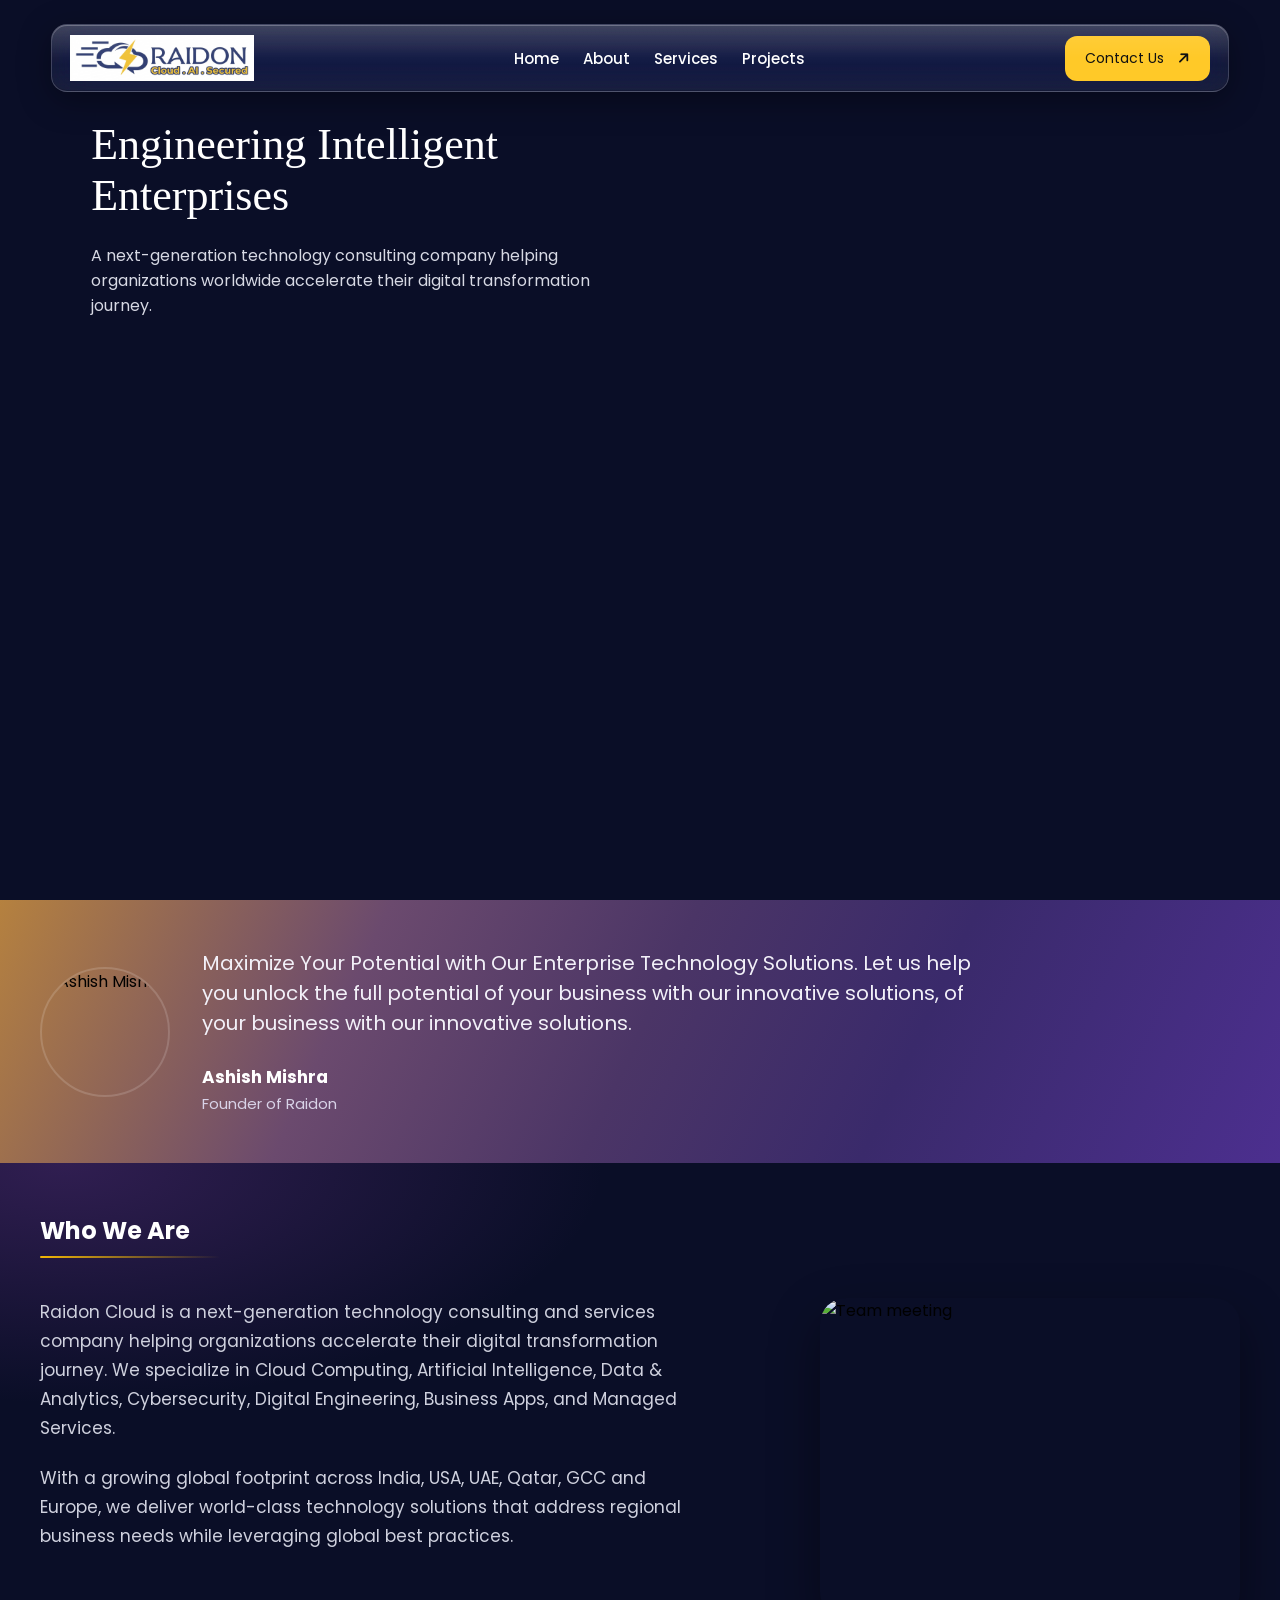
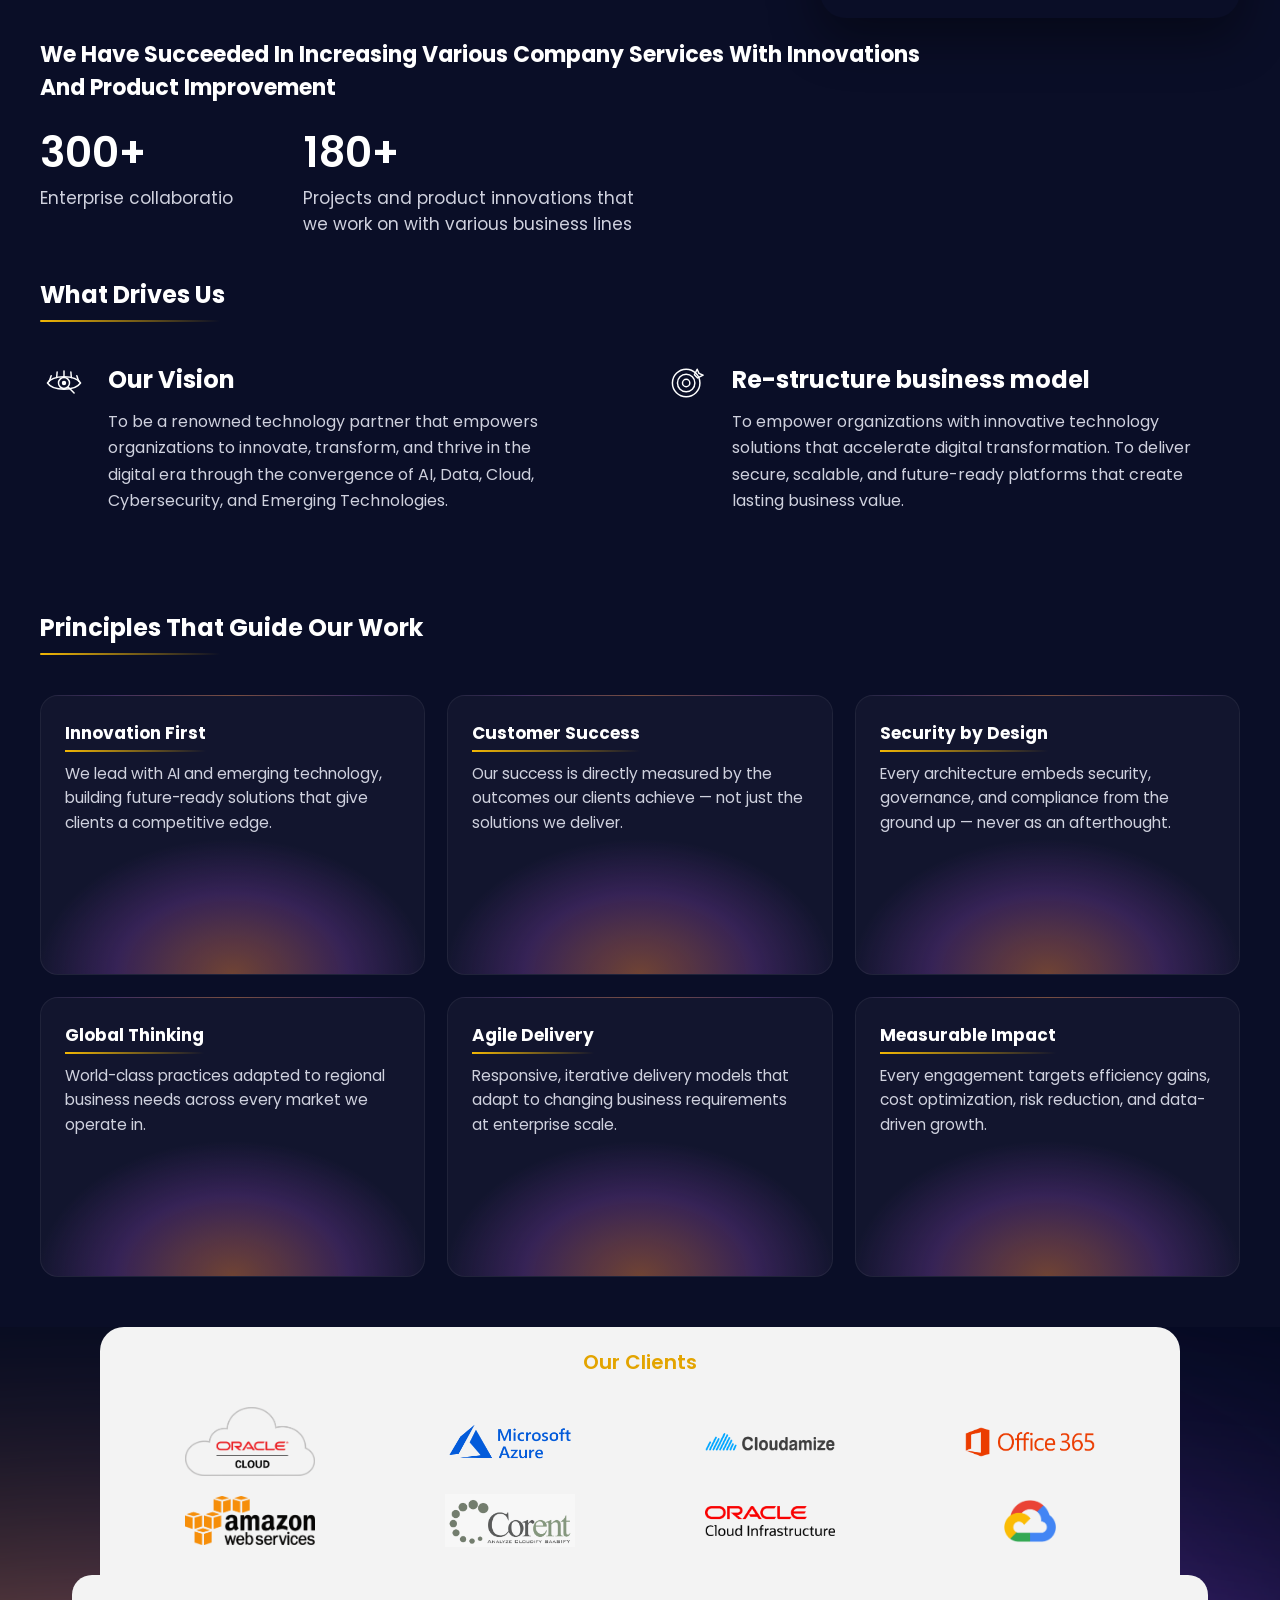
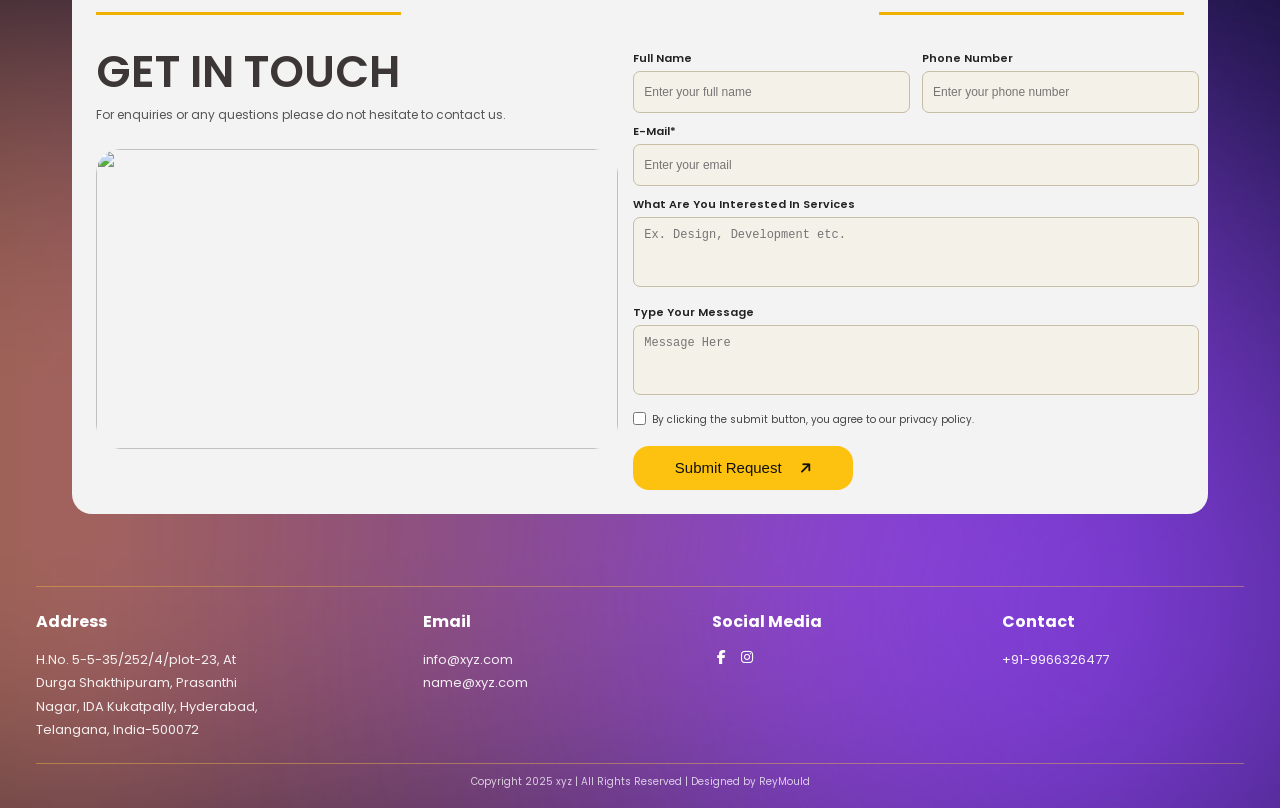
==== aboutus.html @ 187ebb03 "Email integration Updated" ====
<!DOCTYPE html>
<html lang="en">

<head>
    <meta charset="UTF-8">
    <meta name="viewport" content="width=device-width, initial-scale=1.0">
    <title> Raidon Cloud | Honme </title>
    <link rel="stylesheet" href="./assets/css/global.css" />
    <link rel="stylesheet" href="./assets/css/home.css" />
    <link rel="stylesheet" href="./assets/css/aboutus.css" />
    <!-- Responsive overrides (loaded after base styles; desktop view unchanged) -->
    <link rel="stylesheet" href="./assets/css/responsive/full-hd.css" />
    <link rel="stylesheet" href="./assets/css/responsive/hd.css" />
    <link rel="stylesheet" href="./assets/css/responsive/mac.css" />
    <link rel="stylesheet" href="./assets/css/responsive/mobile.css" />
    <link rel="stylesheet" href="https://cdnjs.cloudflare.com/ajax/libs/font-awesome/6.7.2/css/all.min.css" />
    <link rel="stylesheet" href="https://cdnjs.cloudflare.com/ajax/libs/slick-carousel/1.8.1/slick.min.css">

    <link rel="stylesheet" href="https://cdnjs.cloudflare.com/ajax/libs/slick-carousel/1.8.1/slick-theme.min.css">
    <link rel="preconnect" href="https://fonts.googleapis.com">
    <link rel="preconnect" href="https://fonts.gstatic.com" crossorigin>
    <link href="https://fonts.googleapis.com/css2?family=ABeeZee:ital@0;1&family=Anton&display=swap" rel="stylesheet">
    <link rel="preconnect" href="https://fonts.googleapis.com">
    <link rel="preconnect" href="https://fonts.gstatic.com" crossorigin>
    <link
        href="https://fonts.googleapis.com/css2?family=ABeeZee:ital@0;1&family=Anton&family=Poppins:ital,wght@0,100;0,200;0,300;0,400;0,500;0,600;0,700;0,800;0,900;1,100;1,200;1,300;1,400;1,500;1,600;1,700;1,800;1,900&display=swap"
        rel="stylesheet">
</head>

<body class="about-page">
    <div>
        <header class="main-header">
            <div class="header-container">
                <a href="." class="logo">
                    <img src="./assets/images/website-logo.png" alt="Ecoraidon">
                </a>
                <nav class="desktop-nav">
                    <ul>
                        <li><a href=".">Home</a></li>
                        <li><a href="./aboutus.html">About</a></li>
                        <li><a href="./services.html">Services</a></li>
                        <li><a href="./projects.html">Projects</a></li>
                    </ul>
                </nav>
                <a href="#" class="contact-btn">
                    Contact Us
                    <i class="fa-solid fa-arrow-right"></i>
                </a>

                <!-- Mobile Toggle Button -->
                <button class="mobile-toggle" id="mobileToggle" aria-label="Toggle mobile menu">
                    <span class="hamburger-icon">
                        <span class="line"></span>
                        <span class="line"></span>
                        <span class="line"></span>
                    </span>
                </button>
            </div>

            <!-- Mobile Menu -->
            <nav class="mobile-menu" id="mobileMenu">
                <ul class="mobile-menu-list">
                    <li><a href="." class="mobile-menu-link">Home</a></li>
                    <li><a href="./aboutus.html" class="mobile-menu-link">About</a></li>
                    <li><a href="./services.html" class="mobile-menu-link">Services</a></li>
                    <li><a href="./projects.html" class="mobile-menu-link">Projects</a></li>
                    <li><a href="#" class="mobile-contact-btn">Contact Us</a></li>
                </ul>
            </nav>
        </header>
        <!-- Banner section -->
        <section class="hero-wrapper">
            <div class="hero-bg"></div>
            <div class="hero-overlay"></div>
            <div class="hero-banner-content">
                <h1>Engineering Intelligent Enterprises</h1>
                <p>A next-generation technology consulting company helping organizations worldwide accelerate their
                    digital transformation journey.</p>
            </div>
        </section>
        <!-- About Us -->
        <section class="testimonial-section">
            <div class="avatar">
                <img src="https://images.unsplash.com/photo-1633332755192-727a05c4013d?auto=format&fit=crop&w=300&q=80"
                    alt="Ashish Mishra">
            </div>

            <div class="testimonial-content">
                <p class="testimonial-quote">
                    Maximize Your Potential with Our Enterprise Technology Solutions. Let us help you unlock the full
                    potential of your business with our innovative solutions, of your business with our innovative
                    solutions.
                </p>

                <div class="testimonial-footer">
                    <div class="author-info">
                        <div class="name">Ashish Mishra</div>
                        <div class="role">Founder of Raidon</div>
                    </div>

                    <!-- <div class="nav-buttons">
                        <button class="nav-btn prev" aria-label="Previous testimonial">
                            <svg viewBox="0 0 24 24" fill="none" stroke-width="2.2" stroke-linecap="round"
                                stroke-linejoin="round">
                                <line x1="17" y1="17" x2="7" y2="7"></line>
                                <polyline points="7 17 7 7 17 7"></polyline>
                            </svg>
                        </button>
                        <button class="nav-btn next" aria-label="Next testimonial">
                            <svg viewBox="0 0 24 24" fill="none" stroke-width="2.2" stroke-linecap="round"
                                stroke-linejoin="round">
                                <line x1="7" y1="17" x2="17" y2="7"></line>
                                <polyline points="7 7 17 7 17 17"></polyline>
                            </svg>
                        </button>
                    </div> -->
                </div>
            </div>
        </section>
        <!-- Who we are  -->
        <section class="who-we-are">
            <div class="section-label">
                <span>Who We Are</span>
                <div class="underline"></div>
            </div>

            <div class="who-top">
                <div class="who-text">
                    <p>Raidon Cloud is a next-generation technology consulting and services company helping
                        organizations accelerate their digital transformation journey. We specialize in Cloud Computing,
                        Artificial Intelligence, Data &amp; Analytics, Cybersecurity, Digital Engineering, Business
                        Apps, and Managed Services.</p>
                    <p>With a growing global footprint across India, USA, UAE, Qatar, GCC and Europe, we deliver
                        world-class technology solutions that address regional business needs while leveraging global
                        best practices.</p>
                </div>

                <div class="who-image">
                    <img src="https://images.unsplash.com/photo-1600880292203-757bb62b4baf?auto=format&fit=crop&w=900&q=80"
                        alt="Team meeting">
                </div>
            </div>

            <h2 class="who-heading">We Have Succeeded In Increasing Various Company Services With Innovations And
                Product Improvement</h2>

            <div class="stats-row">
                <div class="stat-item">
                    <div class="stat-number">300+</div>
                    <div class="stat-desc">Enterprise collaboratio</div>
                </div>
                <div class="stat-item">
                    <div class="stat-number">180+</div>
                    <div class="stat-desc">Projects and product innovations that we work on with various business lines
                    </div>
                </div>
            </div>
        </section>
        <!-- OUR VISION AND MISSION -->
        <section class="drives-us">
            <div class="section-label">
                <span>What Drives Us</span>
                <div class="underline"></div>
            </div>

            <div class="drives-grid">
                <div class="drive-item">
                    <div class="drive-icon">
                        <svg viewBox="0 0 48 48">
                            <path d="M8 22 L10 16" stroke-linecap="round" />
                            <path d="M16 18 L16.5 12" stroke-linecap="round" />
                            <path d="M24 17 L24 11" stroke-linecap="round" />
                            <path d="M32 18 L31.5 12" stroke-linecap="round" />
                            <path d="M40 22 L38 16" stroke-linecap="round" />
                            <path d="M6 24 C 12 15, 36 15, 42 24 C 36 33, 12 33, 6 24 Z" />
                            <circle cx="24" cy="24" r="6" />
                            <circle cx="24" cy="24" r="1.6" fill="#ffffff" />
                            <line x1="29" y1="29" x2="35" y2="35" stroke-linecap="round" />
                        </svg>
                    </div>
                    <div class="drive-content">
                        <h3>Our Vision</h3>
                        <p>To be a renowned technology partner that empowers organizations to innovate, transform, and
                            thrive in the digital era through the convergence of AI, Data, Cloud, Cybersecurity, and
                            Emerging Technologies.</p>
                    </div>
                </div>

                <div class="drive-item">
                    <div class="drive-icon">
                        <svg viewBox="0 0 48 48">
                            <circle cx="22" cy="24" r="15" />
                            <circle cx="22" cy="24" r="9.5" />
                            <circle cx="22" cy="24" r="4" />
                            <path d="M31 15 L34 9 L36 13.5 L40.5 15.5 L34.5 18.5 Z" stroke-linejoin="round" />
                        </svg>
                    </div>
                    <div class="drive-content">
                        <h3>Re-structure business model</h3>
                        <p>To empower organizations with innovative technology solutions that accelerate digital
                            transformation. To deliver secure, scalable, and future-ready platforms that create lasting
                            business value.</p>
                    </div>
                </div>
            </div>
        </section>
        <!-- OUR PRINCIPLES -->
        <section class="principles-section">
            <div class="section-label">
                <span>Principles That Guide Our Work</span>
                <div class="underline"></div>
            </div>

            <div class="principles-grid">
                <div class="principle-card">
                    <h3>Innovation First</h3>
                    <p>We lead with AI and emerging technology, building future-ready solutions that give clients a
                        competitive edge.</p>
                </div>

                <div class="principle-card">
                    <h3>Customer Success</h3>
                    <p>Our success is directly measured by the outcomes our clients achieve — not just the solutions we
                        deliver.</p>
                </div>

                <div class="principle-card">
                    <h3>Security by Design</h3>
                    <p>Every architecture embeds security, governance, and compliance from the ground up — never as an
                        afterthought.</p>
                </div>

                <div class="principle-card">
                    <h3>Global Thinking</h3>
                    <p>World-class practices adapted to regional business needs across every market we operate in.</p>
                </div>

                <div class="principle-card">
                    <h3>Agile Delivery</h3>
                    <p>Responsive, iterative delivery models that adapt to changing business requirements at enterprise
                        scale.</p>
                </div>

                <div class="principle-card">
                    <h3>Measurable Impact</h3>
                    <p>Every engagement targets efficiency gains, cost optimization, risk reduction, and data-driven
                        growth.</p>
                </div>
            </div>
        </section>

        <section class="testimonial-contact-wrapper">
            <section class="contact-footer-section">
                <!-- CLIENTs -->
                <div class="clients-box">
                    <h4 class="clients-title">Our Clients</h4>
                    <div class="clients-grid">
                        <img src="assets/images/client-logo1.png" alt="">
                        <img src="assets/images/client-logo2.png" alt="">
                        <img src="assets/images/client-logo3.png" alt="">
                        <img src="assets/images/client-logo4.png" alt="">
                        <img src="assets/images/client-logo5.png" alt="">
                        <img src="assets/images/client-logo6.png" alt="">
                        <img src="assets/images/client-logo7.png" alt="">
                        <img src="assets/images/client-logo8.png" alt="">
                    </div>
                </div>
                <!-- CONTACT -->
                <div class="contact-box">

                    <div class="contact-top-line"></div>

                    <div class="contact-grid">

                        <div class="contact-left">

                            <h2>GET IN TOUCH</h2>

                            <p>
                                For enquiries or any questions please do not hesitate to contact us.
                            </p>

                            <div class="contact-image-slider">

                                <div>
                                    <img src="assets/images/vercal-slider-img.jpg" alt="">
                                </div>

                                <div>
                                    <img src="assets/images/Services-img.jpg" alt="">
                                </div>

                                <div>
                                    <img src="assets/images/vercal-slider-img.jpg" alt="">
                                </div>

                                <div>
                                    <img src="assets/images/Services-img.jpg" alt="">
                                </div>

                            </div>

                        </div>

                        <div class="contact-right">
                            <form action="./contact.php" method="POST">

                                <div class="form-row">
                                    <div class="form-group">
                                        <label>Full Name</label>
                                        <input type="text" name="name" placeholder="Enter your full name" required>
                                    </div>

                                    <div class="form-group">
                                        <label>Phone Number</label>
                                        <input type="tel" name="number" placeholder="Enter your phone number" required>
                                    </div>
                                </div>

                                <div class="form-group">
                                    <label>E-Mail*</label>
                                    <input type="email" name="email" placeholder="Enter your email" required>
                                </div>

                                <div class="form-group">
                                    <label>What Are You Interested In Services</label>
                                    <textarea name="service" placeholder="Ex. Design, Development etc." rows="4"
                                        required></textarea>
                                </div>

                                <div class="form-group">
                                    <label>Type Your Message</label>
                                    <textarea name="message" placeholder="Message Here" rows="5" required></textarea>
                                </div>

                                <div class="checkbox-area">
                                    <input type="checkbox" name="privacy" required>

                                    <span>
                                        By clicking the submit button, you agree to our privacy policy.
                                    </span>
                                </div>

                                <button type="submit" class="submit-btn">
                                    Submit Request
                                    <i class="fa-solid fa-arrow-right"></i>
                                </button>

                            </form>

                        </div>

                    </div>

                </div>
            </section>
            <footer class="footer-section">

                <div class="footer-top-line"></div>

                <div class="footer-content">

                    <div class="footer-column address">
                        <h4>Address</h4>

                        <p>
                            H.No. 5-5-35/252/4/plot-23, At<br>
                            Durga Shakthipuram, Prasanthi<br>
                            Nagar, IDA Kukatpally, Hyderabad,<br>
                            Telangana, India-500072
                        </p>
                    </div>

                    <div class="footer-column">
                        <h4>Email</h4>

                        <a href="#">info@xyz.com</a>
                        <a href="#">name@xyz.com</a>
                    </div>

                    <div class="footer-column">
                        <h4>Social Media</h4>

                        <div class="social-icons">
                            <a href="#">
                                <i class="fa-brands fa-facebook-f"></i>
                            </a>

                            <a href="#">
                                <i class="fa-brands fa-instagram"></i>
                            </a>
                        </div>
                    </div>

                    <div class="footer-column">
                        <h4>Contact</h4>

                        <a href="tel:+919966326477">
                            +91-9966326477
                        </a>
                    </div>

                </div>

                <div class="footer-bottom-line"></div>

                <div class="copyright">
                    Copyright 2025 xyz | All Rights Reserved | Designed by ReyMould
                </div>

            </footer>

        </section>
        <!-- pop-up card  -->
        <div id="popup-overlay"></div>
        <div id="popup-message">
            <h2 id="popup-heading"></h2>
            <p id="popup-para"></p>
            <button id="close-btn">Close</button>
        </div>
    </div>
    <script src="https://cdnjs.cloudflare.com/ajax/libs/gsap/3.12.5/gsap.min.js"></script>

    <script src="https://cdnjs.cloudflare.com/ajax/libs/gsap/3.12.5/ScrollTrigger.min.js"></script>
    <script src="https://cdn.jsdelivr.net/npm/gsap@3/dist/gsap.min.js"></script>
    <script src="https://cdn.jsdelivr.net/npm/gsap@3/dist/ScrollTrigger.min.js"></script>
    <script src="https://code.jquery.com/jquery-3.7.1.min.js"></script>

    <script src="https://cdnjs.cloudflare.com/ajax/libs/slick-carousel/1.8.1/slick.min.js"></script>
    <script src="./assets/js/global.js"></script>
    <script src="./assets/css/js/home.js"></script>
</body>

</html>
---- assets/css/global.css ----
@import url(https://db.onlinewebfonts.com/c/47160cf237bc2d37f505f1007af0966f?family=RIGHT);


* {
    margin: 0;
    padding: 0;
    box-sizing: border-box;
}

html {
    scroll-behavior: smooth;
}

body {
    font-family: "Poppins", sans-serif;
    overflow-x: hidden;
    background: #071521;
}

img {
    max-width: 100%;
    display: block;
}

a {
    text-decoration: none;
}

.container {
    max-width: 1280px;
    margin: auto;
    padding: 0 20px;
}

.main-header {
    position: absolute;
    top: 40px;
    left: 0;
    width: 100%;
    z-index: 1000;
}

.header-container {
    width: 85%;
    margin: auto;
    padding: 12px 24px;

    display: flex;
    align-items: center;
    justify-content: space-between;

    border-radius: 20px;

    /* layered glass background instead of flat white tint */
    background:
        linear-gradient(180deg, rgba(255, 255, 255, 0.14) 0%, rgba(255, 255, 255, 0.05) 60%, rgba(255, 255, 255, 0.07) 100%);

    backdrop-filter: blur(20px) saturate(180%);
    -webkit-backdrop-filter: blur(20px) saturate(180%);

    border: 1px solid rgba(255, 255, 255, 0.18);

    /* depth: outer shadow lifts it off the page, inset lines fake glass thickness */
    box-shadow:
        0 8px 32px rgba(0, 0, 0, 0.35),
        0 1px 0 rgba(255, 255, 255, 0.25) inset,
        0 -1px 0 rgba(0, 0, 0, 0.15) inset;

    overflow: hidden;
}

/* top sheen — light catching the upper half of the glass */
.header-container::before {
    content: "";
    position: absolute;
    top: 0;
    left: 0;
    right: 0;
    height: 50%;
    background: linear-gradient(180deg, rgba(255, 255, 255, 0.10), rgba(255, 255, 255, 0) 100%);
    pointer-events: none;
}

/* diagonal specular highlight, subtle */
.header-container::after {
    content: "";
    position: absolute;
    top: -50%;
    left: -20%;
    width: 60%;
    height: 200%;
    background: linear-gradient(115deg, rgba(255, 255, 255, 0.07) 0%, rgba(255, 255, 255, 0) 35%);
    transform: rotate(8deg);
    pointer-events: none;
}


.logo img {
    height: 58px;
    object-fit: contain;
}

.desktop-nav ul {
    display: flex;
    align-items: center;
    gap: 45px;
    list-style: none;
    margin: 0;
    padding: 0;
}

.desktop-nav a {
    color: #fff;
    text-decoration: none;
    font-size: 18px;
    font-weight: 500;
    transition: .3s;
    position: relative;
}

.desktop-nav a.active {
    color: #ffc928;
}

.desktop-nav a.active::after {
    content: "";
    position: absolute;
    left: 0;
    bottom: -14px;
    width: 100%;
    height: 2px;
    background: #ffc928;
}

.contact-btn {
    background: #ffc928;
    color: #111;
    text-decoration: none;

    padding: 16px 28px;
    border-radius: 14px;

    display: flex;
    align-items: center;
    gap: 10px;

    font-weight: 400;
    transition: .3s;
}

.contact-btn i {
    font-size: 14px;
    margin-left: 4px;
    transform: rotate(-45deg);
}

.contact-btn:hover {
    transform: translateY(-2px);
}



/* Popup Styles */
#popup-message {
    display: none;
    position: fixed;
    top: 50%;
    left: 50%;
    transform: translate(-50%, -50%);
    z-index: 1000;
    width: 90%;
    max-width: 400px;
    background-color: #fff;
    box-shadow: 0px 4px 8px rgba(0, 0, 0, 0.2);
    border-radius: 10px;
    text-align: center;
    padding: 20px;
    font-family: Arial, sans-serif;
}

#popup-overlay {
    display: none;
    position: fixed;
    top: 0;
    left: 0;
    width: 100%;
    height: 100%;
    background: rgba(0, 0, 0, 0.4);
    z-index: 999;
}

#popup-heading {
    font-size: 24px;
    font-weight: bold;
    color: #333;
    margin-bottom: 10px;
}

#popup-para {
    font-size: 16px;
    color: #555;
    margin-bottom: 20px;
}

#close-btn {
    display: inline-block;
    padding: 10px 20px;
    font-size: 16px;
    font-weight: bold;
    color: #fff;
    background-color: #000;
    border: none;
    border-radius: 5px;
    cursor: pointer;
    transition: background-color 0.3s;
}

#close-btn:hover {
    background-color: #d55d07;
}

/* Footer Part  */
.footer-section {
    position: relative;
    z-index: 2;

    padding: 40px 50px 20px;
}

.footer-top-line,
.footer-bottom-line {
    width: 100%;
    height: 1px;
    background: rgba(243, 183, 69, 0.45);
}

.footer-content {
    display: grid;
    grid-template-columns: 1.4fr 1fr 1fr 1fr;

    gap: 80px;

    padding: 22px 0;
}

.footer-column h4 {
    color: #ffffff;
    font-size: 18px;
    font-weight: 700;
    margin-bottom: 14px;
}

.footer-column p,
.footer-column a {
    display: block;
    color: rgba(255, 255, 255, 0.9);
    font-size: 13px;
    line-height: 1.8;
    text-decoration: none;
}

.social-icons {
    display: flex;
    gap: 8px;
}

.social-icons a {
    width: 18px;
    height: 18px;

    display: flex;
    align-items: center;
    justify-content: center;

    color: white;
    font-size: 14px;
}

.copyright {
    text-align: center;
    color: rgba(255, 255, 255, 0.75);

    font-size: 10px;

    margin-top: 10px;
}

/* Tablet */

@media (max-width: 991px) {

    .footer-content {
        grid-template-columns: repeat(2, 1fr);
        gap: 40px;
    }

}

/* Mobile */

@media (max-width: 768px) {

    .footer-section {
        padding: 30px 25px;
    }

    .footer-content {
        grid-template-columns: 1fr;
        gap: 30px;
    }

}
---- assets/css/home.css ----
@import url(https://db.onlinewebfonts.com/c/33d2ace98dd5231182427e6acc4bc372?family=Right+Grotesk+Medium);
/* ==========================================
   HERO SECTION
========================================== */

.hero-banner {
    position: relative;
    min-height: 100vh;
    overflow: hidden;
}

/* ==========================================
   BACKGROUND CAROUSEL
========================================== */

.banner-slider {
    position: absolute;
    inset: 0;
    z-index: 0;
    overflow: hidden;
}

.banner-track {
    display: flex;
    height: 100%;
    width: fit-content;

    animation: heroSlide 18s infinite;
}

.slide {
    width: 100vw;
    height: 100vh;
    flex-shrink: 0;
}

.slide img {
    width: 100%;
    height: 100%;
    object-fit: cover;
    display: block;
}

/* ==========================================
   DARK OVERLAY
========================================== */

.hero-overlay {
    position: absolute;
    inset: 0;

    z-index: 1;

    background:
        linear-gradient(180deg,
            rgba(3, 18, 31, 0.25) 0%,
            rgba(3, 18, 31, 0.70) 100%);
}

/* ==========================================
   CONTENT
========================================== */

.hero-content {
    position: relative;
    z-index: 2;

    width: 85%;
    margin: 0 auto;

    min-height: 100vh;

    display: flex;
    align-items: flex-end;
}

/* ==========================================
   GLASS CARD
========================================== */

.hero-bottom-card {
    width: 100%;

    display: flex;
    justify-content: space-between;
    align-items: center;

    gap: 40px;
    padding: 28px 32px;
    border-top-left-radius: 24px;
    border-top-right-radius: 24px;
    background: rgba(13, 34, 52, 0.18);
    backdrop-filter: blur(5px);
    -webkit-backdrop-filter: blur(12px);
    border: 1px solid rgba(255, 255, 255, 0.15);

    box-shadow:
        0 8px 32px rgba(0, 0, 0, 0.15),
        inset 0 1px 0 rgba(255, 255, 255, 0.08);
}

/* ==========================================
   TEXT
========================================== */

.hero-info {
    max-width: 550px;
    overflow: hidden;
    position: relative;
}

.hero-info h1 {
    margin-bottom: 16px;
}

.hero-info h1 .line {
    color: #ffffff;
    font-size: 3rem;
    line-height: 1.1;
    font-family: "ABeeZee", sans-serif;
    font-weight: 300;
    display: block;
    overflow: hidden;
    /* masks the span until it rises into view */
}

.hero-info h1 .line span {
    display: block;
    transform: translateY(120%);
    opacity: 0;
}

.hero-info h1.is-active .line span {
    animation: riseUp 0.7s cubic-bezier(0.22, 1, 0.36, 1) forwards;
}

.hero-info h1.is-active .line:nth-child(2) span {
    animation-delay: 0.08s;
}

.hero-info h1.is-leaving .line span {
    animation: dropDown 0.4s cubic-bezier(0.4, 0, 1, 1) forwards;
}

@keyframes riseUp {
    0% {
        transform: translateY(120%);
        opacity: 0;
    }

    100% {
        transform: translateY(0%);
        opacity: 1;
    }
}

@keyframes dropDown {
    0% {
        transform: translateY(0%);
        opacity: 1;
    }

    100% {
        transform: translateY(60%);
        opacity: 0;
    }
}

.hero-info p {
    color: rgba(255, 255, 255, 0.9);
    font-size: 1.125rem;
    line-height: 1.8;
    font-family: 'Poppins', sans-serif;
    margin: 0;
    transition: opacity 0.6s ease, transform 0.6s ease;
    transform: translateY(0);
}

.hero-info p.is-fading {
    opacity: 0;
    transform: translateY(8px);
}

/* ==========================================
   BUTTONS
========================================== */

.hero-actions {
    display: flex;
    align-items: center;
    gap: 20px;
}

.btn-primary,
.btn-secondary {
    min-width: 140px;
    height: 48px;

    display: flex;
    align-items: center;
    justify-content: center;

    gap: 10px;

    border-radius: 12px;

    text-decoration: none;

    transition: all .3s ease;
}

.btn-primary {
    background: #FDC210;
    color: #111;
}

.btn-primary:hover {
    transform: translateY(-2px);
}

.btn-secondary {
    color: #fff;
    border: 1px solid #FDC210;
    background: rgba(255, 255, 255, 0.05);
}

.btn-secondary:hover {
    background: rgba(255, 255, 255, 0.10);
    transform: translateY(-2px);
}

.hero-actions a i {
    font-size: 14px;
    margin-left: 4px;
    transform: rotate(-45deg);
    transition: transform 0.3s ease;
}

/* ==========================================
   ANIMATION
========================================== */

@keyframes heroSlide {

    /* Banner 1 stays */
    0%,
    25% {
        transform: translateX(0);
    }

    /* Slide to Banner 2 */
    30% {
        transform: translateX(-100vw);
    }

    /* Banner 2 stays */
    35%,
    60% {
        transform: translateX(-100vw);
    }

    /* Slide to Banner 3 */
    65% {
        transform: translateX(-200vw);
    }

    /* Banner 3 stays */
    70%,
    95% {
        transform: translateX(-200vw);
    }

    /* Move to duplicated Banner 1 */
    100% {
        transform: translateX(-300vw);
    }
}


/********************** ABOUT US SECTION */
.about-highlight-section {
    position: relative;
    overflow: hidden;

    background:
        radial-gradient(ellipse at top left,
            rgba(253, 194, 16, 0.35) 0%,
            transparent 60%),
        radial-gradient(ellipse at bottom right,
            rgba(151, 71, 255, 0.40) 0%,
            transparent 60%),
        linear-gradient(135deg,
            #322617 0%,
            #563d48 45%,
            #2d1f56 100%);
    padding: 3%;
}

.about-highlight-container {
    width: 85%;
    max-width: 1400px;
    margin: 0 auto;
    display: flex;
    justify-content: space-between;
    /* align-items: center; */
    gap: 80px;
}

.about-left {
    flex: 1;
}

.about-left h2 {
    font-family: "Right Grotesk Medium";
    margin: 0;
    color: #fff;
    font-size: 42px;
    font-weight: 400;
    line-height: 1.25;
}

.about-right {
    flex: 1;
    max-width: 650px;
}

.section-tag {
    margin-bottom: 32px;
}

.section-tag h2 {
    display: block;

    color: #fff;

    font-size: 2rem;
    font-weight: 600;

    margin-bottom: 16px;
}

.section-tag span {
    display: block;
    width: 260px;
    height: 2px;

    background: linear-gradient(90deg,
            #FDC210,
            transparent);
}

.tag-line {
    width: 260px;
    height: 2px;

    background: rgba(255, 255, 255, 0.25);

    position: relative;
}

.tag-line::before {
    content: '';

    position: absolute;
    left: 0;
    top: 0;

    width: 80px;
    height: 100%;

    background: #FDC210;
}

.about-right p {
    margin: 0 0 40px;

    color: rgba(255, 255, 255, 0.95);

    font-size: 1.2rem;

    line-height: 1.8;
}

.explore-btn {
    display: inline-flex;
    align-items: center;
    justify-content: center;
    gap: 12px;

    min-width: 260px;
    height: 64px;

    padding: 0 32px;

    background: #FDC210;
    color: #111;

    border-radius: 16px;

    font-weight: 600;

    text-decoration: none;

    transition: all .3s ease;
}

.explore-btn:hover {
    transform: translateY(-3px);
}

.explore-btn i {
    font-size: 14px;
    margin-left: 4px;
    transform: rotate(-45deg);
    transition: transform 0.3s ease;
}

@media (max-width: 992px) {

    .about-highlight-container {
        flex-direction: column;
        align-items: flex-start;
        gap: 50px;
    }

    .about-right {
        max-width: 100%;
    }

    .tag-line {
        width: 180px;
    }
}

@media (max-width: 576px) {

    .about-highlight-section {
        padding: 80px 0;
    }

    .about-left h2 {
        font-size: 2.5rem;
    }

    .section-tag span {
        font-size: 1.75rem;
    }

    .about-right p {
        font-size: 1rem;
    }

    .explore-btn {
        width: 100%;
        min-width: auto;
    }
}

.services-section {
    position: relative;
    padding: 30px 0;
    background: radial-gradient(circle at top center, rgba(151, 71, 255, .18), transparent 35%),
        linear-gradient(180deg, #020616 0%, #03071c 100%);
    overflow: hidden;
}

.container {
    width: 85%;
    max-width: 1600px;
    margin: auto;
    position: relative;
    /* Added a fixed height so the absolute child cards have a space to live in */
    min-height: 800px;
}

.section-header {
    margin-bottom: 60px;
}

.section-header h2 {
    color: #fff;
    font-size: 32px;
    margin-bottom: 15px;
}

.section-header span {
    display: block;
    width: 260px;
    height: 2px;
    background: linear-gradient(90deg, #FDC210, transparent);
}

.service-card {
    /* Set to absolute so they stack perfectly on top of one another */
    position: absolute;
    top: 10%;
    left: 0;
    width: 100%;

    display: flex;
    align-items: center;
    gap: 80px;
    padding: 40px;
    border-radius: 50px;

    background:
        radial-gradient(circle at left center,
            rgba(45, 70, 140, 0.35) 0%,
            rgba(45, 70, 140, 0.15) 25%,
            transparent 55%),
        linear-gradient(90deg,
            #1b2247 0%,
            #171d3d 40%,
            #121731 100%);

    border: 1px solid rgba(255, 255, 255, .15);
    box-shadow: 0 25px 50px rgba(0, 0, 0, .3);
    overflow: hidden;

    /* Removed initial opacity and transforms. GSAP handles this now. */
    will-change: transform, opacity;
    transform-origin: top center;
}

.service-image {
    flex: 0 0 42%;
    overflow: hidden;
    border-radius: 35px;
}

.service-image img {
    width: 100%;
    height: 450px;
    object-fit: cover;
    display: block;
    transform: scale(1.2);
}

.service-content {
    flex: 1;
}

.service-content h3 {
    color: #fff;
    font-size: 3rem;
    margin-bottom: 25px;
}

.service-content p {
    color: rgba(255, 255, 255, .85);
    font-size: 1.3rem;
    line-height: 1.8;
    margin-bottom: 40px;
}

.explore-btn {
    display: inline-flex;
    align-items: center;
    gap: 12px;
    padding: 14px 30px;
    background: #FDC210;
    color: #111;
    text-decoration: none;
    border-radius: 14px;
    font-weight: 600;
}

.explore-btn i {
    font-size: 14px;
}

@media(max-width:991px) {
    .service-card {
        flex-direction: column;
        gap: 40px;
        top: 180px;
    }

    .service-image {
        width: 100%;
    }

    .service-content {
        width: 100%;
    }

    .service-content h3 {
        font-size: 2rem;
    }

    .container {
        min-height: 1000px;
        /* Taller on mobile to fit vertical stacking */
    }
}

.digital-section {
    position: relative;
    overflow: hidden;

    background:
        radial-gradient(circle at left center,
            rgba(253, 194, 16, 0.18),
            transparent 40%),
        #040A20;
}

.digital-grid {
    display: grid;
    grid-template-columns: 48% 52%;

    align-items: stretch;

    min-height: 540px;
}

.digital-content {
    display: flex;
    flex-direction: column;
    justify-content: center;
    align-items: center;

    text-align: center;

    padding: 60px 40px;
}

.digital-content h2 {
    margin: 0 0 24px;

    color: #fff;

    font-size: clamp(4rem, 5vw, 5.8rem);

    font-weight: 900;

    line-height: .9;

    letter-spacing: 0px;

    text-transform: none;
}

.digital-content h2 span {
    display: block;
}

.digital-content p {
    max-width: 420px;

    margin: 0 auto 30px;

    color: rgba(255, 255, 255, .75);

    font-size: 14px;

    line-height: 1.8;
}

.digital-content .primary-btn {
    width: 160px;
    height: 42px;

    min-width: auto;

    border-radius: 8px;

    font-size: 13px;
}

.digital-image {
    height: 540px;
}

.digital-image img {
    width: 100%;
    height: 100%;

    object-fit: cover;
    display: block;
}

.service-digital-btn {
    width: 250px;
    height: 48px;
    display: inline-flex;
    align-items: center;
    justify-content: center;
    gap: 14px;

    background: #FDC210;
    color: #111;

    border-radius: 16px;

    font-size: 16px;
    font-weight: 400;

    text-decoration: none;

    transition: .3s;
}

.service-digital-btn i {
    font-size: 14px;
    margin-left: 4px;
    transform: rotate(-45deg);

}

.projects-section {
    background: #040A20;
    padding: 120px 0;
}

.container {
    width: 100%;
    max-width: 92%;
    margin: 0 auto;
}

/* The wrapper creates the scrollable space */
.projects-wrapper {
    position: relative;
    height: 300vh;
    /* 100vh for each card creates the scroll duration */
}

/* This sticks to the top while you scroll through the 300vh wrapper */
.cards-pin {
    position: sticky;
    top: 100px;
    /* Adjust this to change where it sticks on the screen */
    height: 700px;
    overflow: hidden;
    border-radius: 40px;
}

.project-card {
    position: absolute;
    inset: 0;

    display: grid;
    grid-template-columns: 42% 58%;

    width: 100%;
    height: 700px;

    background: #f4f4f4;
    overflow: hidden;
    border-radius: 40px;

    /* Added transform-origin so the cards scale down towards the top */
    will-change: transform, opacity;
    transform-origin: top center;
}

/* z-index is crucial here so they overlap correctly */
.project-card:nth-child(1) {
    z-index: 1;
}

.project-card:nth-child(2) {
    z-index: 2;
}

.project-card:nth-child(3) {
    z-index: 3;
}

.project-content {
    padding: 40px;
    display: flex;
    flex-direction: column;
    justify-content: flex-start;
}

.project-content span {
    display: block;
    margin-bottom: 50px;
    font-size: 28px;
    font-weight: 600;
}

.project-content h3 {
    font-size: 42px;
    line-height: 1.1;
    margin-bottom: 30px;
}

.project-content p {
    font-size: 22px;
    line-height: 1.7;
}

.project-image,
.project-image img {
    width: 100%;
    height: 100%;
}

.project-image img {
    object-fit: cover;
}

.testimonial-section {
    background: #03092d;
    min-height: 100vh;

    display: flex;
    align-items: center;
    justify-content: space-between;

    padding: 0 80px;

    overflow: hidden;
}

/* LEFT SIDE */

.testimonial-left {
    width: 48%;
}

.testimonial-label {
    margin-bottom: 50px;
}

.testimonial-label h3 {
    color: #fff;
    font-size: 48px;
    font-weight: 500;
    position: relative;
    margin-bottom: 20px;
}

.testimonial-label span {
    display: block;
    width: 260px;
    height: 2px;

    background: linear-gradient(90deg,
            #FDC210,
            transparent);
}

.testimonial-label span::after {
    content: "";
    position: absolute;

    left: 0;
    bottom: -15px;

    width: 240px;
    height: 2px;

    background: #ffc107;
}

.testimonial-left h2 {
    color: #fff;

    font-size: 40px;
    line-height: 1.05;
    font-weight: 300;

    max-width: 650px;
}

.testimonial-left p {
    margin-top: 90px;

    max-width: 580px;

    color: rgba(255, 255, 255, .85);

    font-size: 22px;
    line-height: 1.8;
}

/* RIGHT SIDE */

.testimonial-right {
    width: 42%;
    height: 650px;

    position: relative;
    overflow: hidden;
}

.testimonial-track {
    position: relative;

    width: 100%;
    height: 100%;
}

/* FADE MASKS */

.testimonial-right::before,
.testimonial-right::after {
    content: "";

    position: absolute;

    left: 0;
    width: 100%;

    height: 180px;

    z-index: 100;

    pointer-events: none;
}

.testimonial-right::before {
    top: 0;

    background: linear-gradient(to bottom,
            #03092d 0%,
            rgba(3, 9, 45, .95) 35%,
            rgba(3, 9, 45, .5) 70%,
            transparent 100%);
}

.testimonial-right::after {
    bottom: 0;

    background: linear-gradient(to top,
            #03092d 0%,
            rgba(3, 9, 45, .95) 35%,
            rgba(3, 9, 45, .5) 70%,
            transparent 100%);
}

/* CARD */

.testimonial-card {
    position: absolute;
    top: 50%;
    left: 0;
    width: 100%;
    min-height: 180px;
    display: flex;
    align-items: center;
    gap: 25px;
    padding: 30px;
    background: #fff;
    /* border-radius: 20px; */
    box-shadow:
        0 15px 40px rgba(0, 0, 0, .08);

    will-change: transform, opacity;
    transform-origin: center center;
}

/* IMAGE */

.testimonial-card img {
    width: 110px;
    height: 110px;

    border-radius: 50%;
    object-fit: cover;

    flex-shrink: 0;
}

/* CONTENT */

.content {
    flex: 1;
}

.content h4 {
    font-size: 34px;
    line-height: 1.2;
    margin-bottom: 10px;

    color: #111;
}

.content p {
    color: #666;
    font-size: 16px;
    line-height: 1.7;
}

/* QUOTE ICON */

.quote-icon {
    font-size: 42px;
    color: #5a63ff;

    flex-shrink: 0;
}

/* ACTIVE CARD */

.active-card {
    border-left: 8px solid #ffc107;

    box-shadow:
        0 25px 70px rgba(0, 0, 0, .18);

    z-index: 20;
}

/* RESPONSIVE */

@media (max-width: 1200px) {

    .testimonial-section {
        padding: 80px 40px;
    }

    .testimonial-left h2 {
        font-size: 60px;
    }

    .testimonial-left p {
        font-size: 18px;
    }
}

@media (max-width: 991px) {

    .testimonial-section {
        flex-direction: column;
        gap: 60px;
    }

    .testimonial-left,
    .testimonial-right {
        width: 100%;
    }

    .testimonial-right {
        height: 550px;
    }

    .testimonial-left h2 {
        max-width: 100%;
    }
}

@media (max-width: 768px) {

    .testimonial-section {
        padding: 60px 20px;
    }

    .testimonial-left h2 {
        font-size: 42px;
    }

    .testimonial-card {
        padding: 20px;
        gap: 15px;
    }

    .testimonial-card img {
        width: 80px;
        height: 80px;
    }

    .content h4 {
        font-size: 24px;
    }

    .content p {
        font-size: 14px;
    }
}

/* CLIENTS */

.clients-box {
    background: #f3f3f3;
    border-radius: 30px;
    padding: 25px 85px;
    position: relative;
    z-index: 2;
    width: 95%;
    margin: auto;
}

.clients-title {
    text-align: center;
    color: #e3a400;
    font-size: 22px;
    font-weight: 600;
    margin-bottom: 35px;
}

.clients-grid {
    display: grid;
    grid-template-columns: repeat(4, 1fr);
    gap: 10px 60px;
    align-items: center;
    justify-items: center;
}

.clients-grid img {
    max-width: 180px;
    width: 100%;
    object-fit: contain;
}

/* CONTACT */

.contact-box {
    background: #f3f3f3;
    border-radius: 25px;
    margin-top: -50px;
    position: relative;
    z-index: 2;
    padding: 40px 28px 30px;
}

.contact-top-line {
    width: 100%;
    height: 3px;
    background: linear-gradient(to right,
            #efb000 0%,
            #efb000 28%,
            transparent 28%,
            transparent 72%,
            #efb000 72%,
            #efb000 100%);
    margin-bottom: 35px;
    margin-top: 5px;
}

.contact-grid {
    display: grid;
    grid-template-columns: 48% 52%;
    gap: 15px;
    margin-top: 2%;
}

.contact-left h2 {
    font-size: 62px;
    font-weight: 600;
    color: #3c3636;
    line-height: 1;
    margin-bottom: 12px;
}

.contact-left p {
    color: #555;
    font-size: 12px;
    margin-bottom: 25px;
}

.contact-image {
    width: 100%;
    height: 285px;
    border-radius: 25px;
    object-fit: cover;
}

.form-group {
    margin-bottom: 10px;
}

.form-row {
    display: flex;
    gap: 12px;
}

.form-row .form-group {
    width: 100%;
}

.form-group label {
    display: block;
    font-size: 11px;
    margin-bottom: 4px;
    font-weight: 600;
    color: #222;
}

.form-group input,
.form-group textarea {
    width: 100%;
    border: 1px solid #c8bda5;
    background: #f4f1e9;
    border-radius: 7px;
    padding: 10px;
    font-size: 12px;
}

.form-group input {
    height: 42px;
}

.form-group textarea {
    height: 70px;
    resize: none;
}

.checkbox-area {
    display: flex;
    align-items: flex-start;
    gap: 6px;
    margin: 10px 0 18px;
}

.checkbox-area span {
    font-size: 10px;
    color: #444;
}

.submit-btn {
    width: 250px;
    height: 48px;
    display: inline-flex;
    align-items: center;
    justify-content: center;
    gap: 14px;
    background: #FDC210;
    color: #111;
    border-radius: 16px;
    font-size: 16px;
    font-weight: 400;
    text-decoration: none;
    transition: .3s;
    border: none;
}

.submit-btn i {
    font-size: 14px;
    margin-left: 4px;
    transform: rotate(-45deg);
    transition: transform 0.3s ease;
}

.contact-image-slider {
    width: 100%;
    height: 380px;
    overflow: hidden;
    border-radius: 32px;
}

.contact-image-slider .slick-list,
.contact-image-slider .slick-track {
    height: 100%;
}

.contact-image-slider .slick-slide {
    height: 380px;
}

.contact-image-slider img {
    width: 100%;
    height: 380px;
    object-fit: cover;
    display: block;
    border-radius: 32px;
}

/* Hide arrows */

.contact-image-slider .slick-arrow {
    display: none !important;
}

/* Dots */

.contact-image-slider .slick-dots {
    bottom: 15px;
}

.contact-image-slider .slick-dots li button:before {
    color: #fff;
    opacity: .6;
}

.contact-image-slider .slick-dots li.slick-active button:before {
    color: #fff;
    opacity: 1;
}

/* RESPONSIVE */

@media(max-width:991px) {

    .clients-grid {
        grid-template-columns: repeat(2, 1fr);
    }

    .contact-grid {
        grid-template-columns: 1fr;
    }

    .contact-left h2 {
        font-size: 42px;
    }
}

@media(max-width:767px) {

    .clients-grid {
        grid-template-columns: 1fr;
    }

}

.testimonial-contact-wrapper {
    position: relative;
    overflow: hidden;

    background: #040A20;
}

.testimonial-contact-wrapper::before {
    content: "";
    position: absolute;
    left: -20%;
    bottom: -10%;
    width: 1400px;
    height: 900px;
    z-index: 0;
    background:
        linear-gradient(90deg,
            #FD9F5C 0%,
            #C06E83 40%,
            #9747FF 100%);

    opacity: .75;
    filter: blur(140px);
}

.testimonial-contact-wrapper::after {
    content: "";
    position: absolute;
    right: -300px;
    bottom: -250px;
    width: 900px;
    height: 900px;
    border-radius: 50%;

    background: #9747FF;

    opacity: .75;

    filter: blur(200px);

    z-index: 0;
}

.contact-footer-section {
    width: 95%;
    margin: auto;
}

.testimonial-section,
.footer-section {
    position: relative;
    z-index: 2;
    background: transparent;
}
---- assets/css/aboutus.css ----
@import url(https://db.onlinewebfonts.com/c/33d2ace98dd5231182427e6acc4bc372?family=Right+Grotesk+Medium);

.hero-wrapper {
    position: relative;
    width: 100%;
    height: 100dvh;
    overflow: hidden;
    background-color: #0a0e27;
}

/* Background image */
.hero-bg {
    position: absolute;
    inset: 0;
    background-image: url('../images/aboutus-banner-bg.jpg');
    background-size: cover;
    background-position: center top;
}

/* Dark overlay: solid navy on the left fading to transparent on the right */
.hero-overlay {
    position: absolute;
    inset: 0;
    background: linear-gradient(90deg,
            #0a0e27 0%,
            rgba(10, 14, 39, 0.92) 25%,
            rgba(10, 14, 39, 0.55) 45%,
            rgba(10, 14, 39, 0.15) 65%,
            rgba(10, 14, 39, 0) 80%);
}

/* ===== Hero content ===== */
.hero-banner-content {
    position: relative;
    z-index: 5;
    max-width: 1300px;
    margin: 0 auto;
    padding: 62px 70px 150px;
}

.hero-banner-content h1 {
    font-weight: 500;
    font-family: "Right Grotesk Medium";
    font-size: 52px;
    line-height: 1.15;
    color: #ffffff;
    max-width: 620px;
}

.hero-banner-content p {
    margin-top: 26px;
    max-width: 520px;
    font-family: "Poppins";
    font-size: 17px;
    /* line-height: 1.6; */
    color: #d7d9e4;
    font-weight: 400;
}

/* Responsive */
@media (max-width: 992px) {
    .nav-links {
        display: none;
    }

    .hero-content h1 {
        font-size: 38px;
    }
}

@media (max-width: 600px) {
    .navbar {
        padding: 14px 18px;
    }

    .hero-content {
        padding: 90px 20px 100px;
    }

    .hero-content h1 {
        font-size: 30px;
    }

    .hero-content p {
        font-size: 15px;
    }
}

/* *******************About us  */
.testimonial-section {
    position: relative;
    width: 100%;
    padding: 60px 60px;
    background: linear-gradient(115deg, #b5813f 0%, #6b4a6e 28%, #4b3566 50%, #3a2a6b 70%, #4c2f8f 100%);
    display: flex;
    align-items: center;
    gap: 40px;
    overflow: hidden;
}

/* Avatar */
.avatar {
    flex-shrink: 0;
    width: 150px;
    height: 150px;
    border-radius: 50%;
    overflow: hidden;
    border: 2px solid rgba(255, 255, 255, 0.15);
}

.avatar img {
    width: 100%;
    height: 100%;
    object-fit: cover;
    display: block;
}

/* Content */
.testimonial-content {
    flex: 1;
    display: flex;
    flex-direction: column;
    gap: 26px;
}

.testimonial-quote {
    font-weight: 400;
    font-size: 22px;
    line-height: 1.5;
    color: #f2f0f8;
    max-width: 900px;
}

.testimonial-footer {
    display: flex;
    align-items: center;
    /* justify-content: space-between; */
    flex-wrap: wrap;
    gap: 20%;
}

.author-info .name {
    font-weight: 700;
    font-size: 17px;
    color: #ffffff;
    margin-bottom: 2px;
}

.author-info .role {
    font-size: 15px;
    color: #d9d3e8;
    font-weight: 400;
}

/* Nav buttons */
.nav-buttons {
    display: flex;
    align-items: center;
    gap: 14px;
}

.nav-btn {
    width: 100px;
    height: 44px;
    border-radius: 30px;
    display: flex;
    align-items: center;
    justify-content: center;
    cursor: pointer;
    border: none;
    transition: transform 0.2s ease, opacity 0.2s ease;
}

.nav-btn:hover {
    transform: translateY(-2px);
}

.nav-btn svg {
    width: 18px;
    height: 18px;
}

.nav-btn.prev {
    background: transparent;
    border: 1.5px solid rgba(255, 255, 255, 0.4);
}

.nav-btn.prev svg {
    stroke: #ffffff;
}

.nav-btn.next {
    background: linear-gradient(135deg, #ffc93c, #f2a71c);
}

.nav-btn.next svg {
    stroke: #1a1a1a;
}

/* Responsive */
@media (max-width: 768px) {
    .testimonial-section {
        flex-direction: column;
        align-items: flex-start;
        padding: 40px 24px;
    }

    .testimonial-quote {
        font-size: 18px;
    }

    .testimonial-footer {
        width: 100%;
    }
}

/* *************************** Who we are  */

.who-we-are {
    position: relative;
    width: 100%;
    background: #0a0e27;
    background: radial-gradient(ellipse 900px 400px at 5% 0%, rgba(120, 60, 160, 0.35) 0%, rgba(10, 14, 39, 0) 60%), #0a0e27;
    padding: 50px 60px 20px;
    overflow: hidden;
}

/* Section label */
.section-label {
    display: inline-flex;
    flex-direction: column;
    gap: 10px;
    margin-bottom: 30px;
}

.section-label span {
    font-family: 'Poppins', sans-serif;
    font-weight: 600;
    font-size: 24px;
    color: #ffffff;
}

.section-label .underline {
    width: 190px;
    height: 2px;
    background: linear-gradient(90deg, #f2b705, rgba(242, 183, 5, 0));
    border-radius: 2px;
}

/* Top row: text + image */
.who-top {
    display: flex;
    align-items: flex-start;
    justify-content: space-between;
    gap: 60px;
    flex-wrap: wrap;
}

.who-text {
    flex: 1;
    min-width: 320px;
    max-width: 660px;
    display: flex;
    flex-direction: column;
    gap: 22px;
}

.who-text p {
    font-size: 17px;
    line-height: 1.7;
    color: #cfd1de;
    font-weight: 400;
}

.who-image {
    flex-shrink: 0;
    width: 480px;
    max-width: 100%;
    border-radius: 26px;
    overflow: hidden;
    box-shadow: 0 20px 50px rgba(0, 0, 0, 0.4);
}

.who-image img {
    width: 100%;
    height: 360px;
    object-fit: cover;
    display: block;
}

/* Heading */
.who-heading {
    font-family: 'Poppins', sans-serif;
    font-weight: 700;
    font-size: 24px;
    color: #ffffff;
    margin-top: 20px;
}

/* Stats */
.stats-row {
    display: flex;
    gap: 130px;
    margin-top: 30px;
    flex-wrap: wrap;
}

.stat-item {
    display: flex;
    flex-direction: column;
    gap: 12px;
    max-width: 340px;
}

.stat-number {
    font-weight: 600;
    font-size: 50px;
    line-height: 1;
    color: #ffffff;
}

.stat-desc {
    font-size: 17px;
    line-height: 1.5;
    color: #cfd1de;
    font-weight: 400;
}

/* Responsive */
@media (max-width: 900px) {
    .who-we-are {
        padding: 40px 24px 20px;
    }

    .who-top {
        flex-direction: column;
    }

    .who-image {
        width: 100%;
    }

    .who-heading {
        font-size: 26px;
        margin-top: 60px;
    }

    .stats-row {
        gap: 25px;
        margin-top: 20px;
    }

    .stat-number {
        font-size: 48px;
    }
}

/* ****************** OUR VISON AND MISSION */
.drives-us {
    width: 100%;
    background: #0a0e27;
    padding: 20px 60px 50px;
}

/* Section label */
.section-label {
    display: inline-flex;
    flex-direction: column;
    gap: 10px;
    margin-bottom: 30px;
}

.section-label span {
    font-family: 'Poppins', sans-serif;
    font-weight: 700;
    font-size: 24px;
    color: #ffffff;
}

.section-label .underline {
    width: 190px;
    height: 2px;
    background: linear-gradient(90deg, #f2b705, rgba(242, 183, 5, 0));
    border-radius: 2px;
}

/* Grid of items */
.drives-grid {
    display: flex;
    gap: 80px;
    flex-wrap: wrap;
    max-width: 1300px;
}

.drive-item {
    display: flex;
    gap: 20px;
    flex: 1;
    min-width: 320px;
    max-width: 560px;
}

.drive-icon {
    flex-shrink: 0;
    width: 48px;
    height: 48px;
    display: flex;
    align-items: flex-start;
    justify-content: center;
    padding-top: 4px;
    margin-top: -5px;
}

.drive-icon svg {
    width: 44px;
    height: 44px;
    stroke: #ffffff;
    fill: none;
    stroke-width: 1.6;
}

.drive-content h3 {
    font-family: 'Poppins', sans-serif;
    font-weight: 700;
    font-size: 24px;
    color: #ffffff;
    margin-bottom: 12px;
}

.drive-content p {
    font-size: 16px;
    line-height: 1.65;
    color: #cfd1de;
    font-weight: 400;
    max-width: 460px;
}

/* Responsive */
@media (max-width: 900px) {
    .drives-us {
        padding: 0px 24px 70px;
    }

    .drives-grid {
        gap: 50px;
    }

    .drive-item {
        min-width: 100%;
    }
}

/* ****************************** OUR PRINCIPLES *************/

.principles-section {
    width: 100%;
    background: #0a0e27;
    padding: 45px 45px 50px;
}

/* Section label */
.section-label {
    display: inline-flex;
    flex-direction: column;
    gap: 8px;
    margin-bottom: 40px;
}

.section-label span {
    font-family: 'Poppins', sans-serif;
    font-weight: 700;
    font-size: 24px;
    color: #ffffff;
}

.section-label .underline {
    width: 180px;
    height: 2px;
    background: linear-gradient(90deg, #f2b705, rgba(242, 183, 5, 0));
    border-radius: 2px;
}

/* Grid */
.principles-grid {
    display: grid;
    grid-template-columns: repeat(3, 1fr);
    gap: 24px;
    max-width: 1300px;
}

.principle-card {
    position: relative;
    border-radius: 18px;
    padding: 28px 26px 34px;
    overflow: hidden;
    height: 280px;
    background:
        radial-gradient(ellipse 260px 180px at 50% 100%, rgba(224, 122, 60, 0.45) 0%, rgba(120, 60, 160, 0.35) 45%, rgba(15, 18, 45, 0) 75%),
        #12152e;
    border: 1px solid rgba(255, 255, 255, 0.06);
}

.principle-card h3 {
    display: inline-block;
    font-family: 'Poppins', sans-serif;
    font-weight: 700;
    font-size: 17px;
    color: #ffffff;
    margin-bottom: 10px;
    padding-bottom: 6px;
    background-image: linear-gradient(90deg, #f2b705, rgba(242, 183, 5, 0));
    background-repeat: no-repeat;
    background-position: bottom left;
    background-size: 100% 2px;
}

.principle-card p {
    font-size: 15.5px;
    line-height: 1.6;
    color: #cfd1de;
    font-weight: 400;
}

/* Responsive */
@media (max-width: 992px) {
    .principles-grid {
        grid-template-columns: repeat(2, 1fr);
    }
}

@media (max-width: 640px) {
    .principles-section {
        padding: 35px 20px 60px;
    }

    .principles-grid {
        grid-template-columns: 1fr;
    }
}
---- assets/css/responsive/full-hd.css ----
/* ============================================================
   FULL HD — 1367px to 1920px (1080p monitors & large laptops)
   Overrides only; default desktop view above 1920px is unchanged.
   ============================================================ */

@media screen and (min-width: 1367px) and (max-width: 1920px) {

    /* Header */
    .header-container {
        width: 88%;
        padding: 10px 22px;
    }

    .desktop-nav ul {
        gap: 36px;
    }

    .desktop-nav a {
        font-size: 16px;
    }

    .logo img {
        height: 52px;
    }

    .contact-btn {
        padding: 14px 24px;
        font-size: 15px;
    }

    /* Hero */
    .hero-content {
        width: 88%;
    }

    .hero-info h1 .line {
        font-size: 2.75rem;
    }

    .hero-info p {
        font-size: 1.05rem;
    }

    .hero-bottom-card {
        gap: 32px;
        padding: 24px 28px;
    }

    /* About */
    .about-highlight-container {
        width: 88%;
        gap: 60px;
    }

    .about-left h2 {
        font-size: 36px;
    }

    .about-right p {
        font-size: 1.1rem;
    }

    /* Services */
    .services-section .container {
        width: 88%;
        min-height: 720px;
    }

    .service-card {
        gap: 60px;
        padding: 32px;
        border-radius: 40px;
        margin-top: 5%;
    }

    .service-image img {
        height: 400px;
    }

    .service-content h3 {
        font-size: 2.5rem;
    }

    .service-content p {
        font-size: 1.15rem;
    }

    /* Digital */
    .digital-grid {
        min-height: 480px;
    }

    .digital-content {
        padding: 50px 36px;
    }

    .digital-content h2 {
        font-size: clamp(3.2rem, 4.5vw, 4.8rem);
    }

    .digital-image {
        height: 480px;
    }

    /* Projects */
    .projects-section {
        padding: 100px 0;
    }

    .cards-pin {
        height: 620px;
        top: 90px;
    }

    .project-card {
        height: 620px;
    }

    .project-content h3 {
        font-size: 36px;
    }

    .project-content p {
        font-size: 18px;
    }

    .project-content span {
        font-size: 24px;
        margin-bottom: 36px;
    }

    /* Testimonials */
    .testimonial-section {
        padding: 0 60px;
    }

    .testimonial-label h3 {
        font-size: 42px;
    }

    .testimonial-left h2 {
        font-size: 36px;
    }

    .testimonial-left p {
        font-size: 18px;
        margin-top: 60px;
    }

    .testimonial-right {
        height: 580px;
    }

    .content h4 {
        font-size: 28px;
    }

    /* About page (Full HD) */
    .about-page .hero-wrapper {
        min-height: 860px;
    }

    .about-page .hero-banner-content {
        width: 88%;
        padding: 150px 80px 160px;
    }

    .about-page .hero-banner-content h1 {
        font-size: 58px;
        max-width: 680px;
    }

    .about-page .hero-banner-content p {
        font-size: 18px;
        max-width: 560px;
        margin-top: 26px;
    }

    .about-page .testimonial-section {
        padding: 64px 60px;
        gap: 44px;
    }

    .about-page .avatar {
        width: 170px;
        height: 170px;
    }

    .about-page .testimonial-quote {
        font-size: 24px;
        max-width: 900px;
    }

    .about-page .who-we-are,
    .about-page .drives-us,
    .about-page .principles-section {
        padding-left: 70px;
        padding-right: 70px;
    }

    .about-page .who-top {
        gap: 56px;
    }

    .about-page .who-image {
        width: 520px;
    }

    .about-page .who-image img {
        height: 380px;
    }

    .about-page .who-heading {
        font-size: 26px;
        max-width: 1040px;
    }

    .about-page .stats-row {
        gap: 100px;
        margin-top: 34px;
    }

    .about-page .stat-number {
        font-size: 54px;
    }

    .about-page .drives-grid {
        gap: 80px;
        width: 1600px;
        margin: auto;
    }

    .about-page .principles-grid {
        gap: 30px;
        width: 1600px;
        margin: auto;
    }

    .about-page .principle-card {
        padding: 28px;
    }

    .about-page .contact-footer-section {
        gap: 32px;
        padding: 0 70px 60px;
    }

    /* Clients & Contact */
    .clients-box {
        padding: 80px 60px;
    }

    .clients-grid img {
        max-width: 150px;
    }

    .contact-left h2 {
        font-size: 52px;
    }

    .contact-image-slider,
    .contact-image-slider .slick-slide,
    .contact-image-slider img {
        height: 340px;
    }

    /* Footer */
    .footer-content {
        gap: 60px;
    }
}

/* ABOUT US / SERVICES / PROJECTS PAGE ADDITIONS */
@media screen and (min-width: 1367px) and (max-width: 1920px) {
    .hero-banner-content {
        width: 86%;
        padding: 140px 90px 160px;
    }

    .hero-banner-content h1 {
        font-size: 56px;
    }

    .testimonial-section {
        padding: 60px 40px;
        min-height: auto;
    }


    .who-we-are,
    .drives-us,
    .principles-section {
        padding-left: 70px;
        padding-right: 70px;
    }

    .who-top {
        gap: 56px;
    }

    .drives-grid {
        gap: 96px;
    }

    .principles-grid {
        gap: 32px;
    }

    .services-hero {
        min-height: 580px;
    }

    .hero-heading-wrap {
        max-width: 760px;
    }

    .hero-heading-wrap h1 {
        font-size: clamp(4rem, 4vw, 5rem);
    }

    .rd-services-grid-section {
        padding: 78px 64px 96px;
    }

    .projects-hero {
        min-height: 640px;
    }

    .projects-hero-content {
        padding: 88px 52px 96px;
    }

    .projects-hero-text h1 {
        font-size: 4rem;
    }

    .work-card {
        min-height: 620px;
    }

    .work-tabs {
        gap: 32px;
    }
}
---- assets/css/responsive/hd.css ----
/* ============================================================
   HD — 992px to 1366px (720p / 768p laptops & small desktops)
   Overrides only; does not affect Full HD+ or mobile layouts.
   ============================================================ */

@media screen and (min-width: 992px) and (max-width: 1366px) {

    /* Header */
    .main-header {
        top: 24px;
    }

    .header-container {
        width: 92%;
        padding: 10px 18px;
        border-radius: 16px;
    }

    .desktop-nav ul {
        gap: 24px;
    }

    .desktop-nav a {
        font-size: 15px;
    }

    .desktop-nav a.active::after {
        bottom: -10px;
    }

    .logo img {
        height: 46px;
    }

    .contact-btn {
        padding: 12px 20px;
        font-size: 14px;
        border-radius: 12px;
    }

    /* Hero */
    .hero-content {
        width: 92%;
    }

    .hero-info {
        max-width: 480px;
    }

    .hero-info h1 .line {
        font-size: 2.35rem;
    }

    .hero-info p {
        font-size: 1rem;
        line-height: 1.65;
    }

    .hero-bottom-card {
        gap: 28px;
        padding: 22px 24px;
        border-top-left-radius: 20px;
        border-top-right-radius: 20px;
    }

    .btn-primary,
    .btn-secondary {
        min-width: 120px;
        height: 44px;
        font-size: 14px;
    }

    /* About */
    .about-highlight-section {
        padding: 4% 0;
    }

    .about-highlight-container {
        width: 92%;
        gap: 48px;
    }

    .about-left h2 {
        font-size: 32px;
        line-height: 1.25;
    }

    .section-tag h2 {
        font-size: 1.75rem;
    }

    .about-right p {
        font-size: 1.05rem;
        margin-bottom: 32px;
    }

    .explore-btn {
        min-width: 220px;
        height: 56px;
        font-size: 15px;
    }

    /* Services */
    .services-section {
        padding: 24px 0;
    }

    .services-section .container {
        width: 92%;
        min-height: 640px;
    }

    .section-header {
        margin-bottom: 40px;
    }

    .section-header h2 {
        font-size: 28px;
    }

    .service-card {
        gap: 48px;
        padding: 15px;
        border-radius: 36px;
        top: 15%;
    }

    .service-image {
        flex: 0 0 40%;
    }

    .service-image img {
        height: 340px;
        border-radius: 28px;
    }

    .service-content h3 {
        font-size: 2rem;
        margin-bottom: 18px;
    }

    .service-content p {
        font-size: 1rem;
        line-height: 1.7;
        margin-bottom: 28px;
    }

    /* Digital */
    .digital-grid {
        grid-template-columns: 50% 50%;
        min-height: 420px;
    }

    .digital-content {
        padding: 40px 28px;
    }

    .digital-content h2 {
        font-size: clamp(2.8rem, 4vw, 3.6rem);
        margin-bottom: 18px;
    }

    .digital-content p {
        font-size: 13px;
        max-width: 360px;
        margin-bottom: 24px;
    }

    .service-digital-btn {
        width: 220px;
        height: 44px;
        font-size: 15px;
    }

    .digital-image {
        height: 420px;
    }

    /* Projects */
    .projects-section {
        padding: 80px 0;
    }

    .projects-section .container {
        max-width: 94%;
    }

    .projects-wrapper {
        height: 280vh;
    }

    .cards-pin {
        height: 540px;
        top: 80px;
        border-radius: 32px;
    }

    .project-card {
        height: 540px;
        grid-template-columns: 44% 56%;
        border-radius: 32px;
    }

    .project-content {
        padding: 32px;
    }

    .project-content span {
        font-size: 22px;
        margin-bottom: 28px;
    }

    .project-content h3 {
        font-size: 30px;
        margin-bottom: 20px;
    }

    .project-content p {
        font-size: 16px;
    }

    /* Testimonials */
    .testimonial-section {
        padding: 60px 40px;
        min-height: auto;
    }

    .testimonial-left {
        width: 46%;
    }

    .testimonial-right {
        width: 44%;
        height: 500px;
    }

    .testimonial-label {
        margin-bottom: 36px;
    }

    .testimonial-label h3 {
        font-size: 36px;
    }

    .testimonial-left h2 {
        font-size: 32px;
    }

    .testimonial-left p {
        font-size: 16px;
        margin-top: 48px;
    }

    .testimonial-card {
        padding: 24px;
        gap: 18px;
        min-height: 160px;
    }

    .testimonial-card img {
        width: 90px;
        height: 90px;
    }

    .content h4 {
        font-size: 24px;
    }

    .content p {
        font-size: 14px;
    }

    .quote-icon {
        font-size: 34px;
    }

    /* About page (HD) */
    .about-page .hero-wrapper {
        min-height: 720px;
    }

    .about-page .hero-banner-content {
        width: 92%;
        padding: 120px 40px 120px;
    }

    .about-page .hero-banner-content h1 {
        font-size: 44px;
        max-width: 560px;
    }

    .about-page .hero-banner-content p {
        font-size: 16px;
        max-width: 500px;
        margin-top: 22px;
    }

    .about-page .testimonial-section {
        padding: 48px 40px;
        gap: 32px;
    }

    .about-page .avatar {
        width: 130px;
        height: 130px;
    }

    .about-page .testimonial-quote {
        font-size: 20px;
        max-width: 780px;
    }

    .about-page .who-we-are,
    .about-page .drives-us,
    .about-page .principles-section {
        padding-left: 40px;
        padding-right: 40px;
    }

    .about-page .who-top {
        gap: 38px;
    }

    .about-page .who-image {
        width: 420px;
    }

    .about-page .who-image img {
        height: 320px;
    }

    .about-page .who-heading {
        font-size: 22px;
        max-width: 920px;
    }

    .about-page .stats-row {
        gap: 70px;
        margin-top: 28px;
    }

    .about-page .stat-number {
        font-size: 42px;
    }

    .about-page .drives-grid {
        gap: 48px;
    }

    .about-page .drive-item {
        min-width: 280px;
        max-width: 100%;
    }

    .about-page .principles-grid {
        gap: 22px;
    }

    .about-page .principle-card {
        padding: 24px;
    }

    .about-page .contact-footer-section {
        gap: 24px;
        padding: 0 40px 40px;
    }

    /* Clients & Contact */
    .clients-box {
        padding: 20px 40px;
        border-radius: 24px;
    }

    .clients-title {
        font-size: 20px;
        margin-bottom: 28px;
    }

    .clients-grid {
        grid-template-columns: repeat(4, 1fr);
        gap: 8px 40px;
        margin-bottom: 50px;
    }

    .clients-grid img {
        max-width: 130px;
    }

    .contact-box {
        padding: 32px 24px 24px;
        border-radius: 20px;
    }

    .contact-left h2 {
        font-size: 44px;
    }

    .contact-image-slider,
    .contact-image-slider .slick-slide,
    .contact-image-slider img {
        height: 300px;
        border-radius: 24px;
    }

    .submit-btn {
        width: 220px;
        height: 44px;
        font-size: 15px;
    }

    /* Footer */
    .footer-section {
        padding: 32px 36px 18px;
    }

    .footer-content {
        gap: 48px;
    }

    .footer-column h4 {
        font-size: 16px;
    }
}

/* ABOUT US / SERVICES / PROJECTS PAGE ADDITIONS */
@media screen and (min-width: 992px) and (max-width: 1366px) {
    .hero-banner-content {
        width: 92%;
        padding: 110px 42px 140px;
    }

    .hero-banner-content h1 {
        font-size: 48px;
    }

    .hero-banner-content p {
        font-size: 16px;
    }

    .testimonial-section {
        padding: 52px 38px;
    }

    .who-we-are,
    .drives-us,
    .principles-section {
        padding-left: 34px;
        padding-right: 34px;
    }

    .who-top {
        gap: 44px;
    }

    .drives-grid,
    .principles-grid {
        gap: 48px;
    }

    .principles-grid {
        grid-template-columns: repeat(3, 1fr);
    }

    .services-hero {
        min-height: 520px;
    }

    .hero-heading-wrap {
        padding: 0 20px;
    }

    .hero-heading-wrap h1 {
        font-size: clamp(3.6rem, 4vw, 4.4rem);
    }

    .rd-services-grid-section {
        padding: 64px 30px 84px;
    }

    .rd-services-grid {
        grid-template-columns: 1fr 1fr;
    }

    .projects-hero {
        min-height: 540px;
    }

    .projects-hero-content {
        padding: 82px 34px 92px;
    }

    .projects-hero-text h1 {
        font-size: 42px;
    }

    .our-work-section {
        padding: 62px 22px 72px;
    }

    .work-card {
        gap: 28px;
        /* min-height: 520px; */
    }
}
---- assets/css/responsive/mac.css ----
/* ============================================================
   MAC DEVICES — MacBook Air/Pro, iMac & Retina displays
   Targets WebKit/Safari on common Mac viewport sizes.
   Does not alter standard Windows/Linux desktop layouts.
   ============================================================ */

/* MacBook Air 13" / Pro 13" — 1280–1440 logical px */
@supports (-webkit-hyphens: none) {
    @media screen and (min-width: 1280px) and (max-width: 1440px) {

        .header-container {
            width: 90%;
        }

        .hero-info h1 .line {
            font-size: 2.5rem;
        }

        .about-highlight-container,
        .hero-content,
        .services-section .container {
            width: 90%;
        }

        .service-card {
            gap: 52px;
        }

        .service-image img {
            height: 360px;
        }

        .digital-content h2 {
            font-size: clamp(3rem, 4.2vw, 4rem);
        }

        .cards-pin,
        .project-card {
            height: 560px;
        }

        .testimonial-section {
            padding-left: 50px;
            padding-right: 50px;
        }
    }
}

/* MacBook Pro 14"/16" & iMac 24" — 1441–1728 logical px */
@supports (-webkit-hyphens: none) {
    @media screen and (min-width: 1441px) and (max-width: 1728px) {

        .header-container {
            width: 87%;
        }

        .hero-content,
        .about-highlight-container {
            width: 87%;
        }

        .hero-bottom-card {
            backdrop-filter: blur(8px);
            -webkit-backdrop-filter: blur(8px);
        }

        .header-container {
            backdrop-filter: blur(18px) saturate(180%);
            -webkit-backdrop-filter: blur(18px) saturate(180%);
        }
    }
}

/* Retina Mac — sharper rendering & safe-area insets */
@media screen and (-webkit-min-device-pixel-ratio: 2),
       screen and (min-resolution: 192dpi) {

    @media screen and (min-width: 992px) and (max-width: 1680px) {

        .hero-info h1 .line,
        .about-left h2,
        .section-header h2,
        .digital-content h2 {
            -webkit-font-smoothing: antialiased;
            -moz-osx-font-smoothing: grayscale;
        }

        .hero-bottom-card,
        .header-container {
            border: 1px solid rgba(255, 255, 255, 0.18);
        }

        .service-card,
        .project-card,
        .testimonial-card {
            box-shadow: 0 20px 45px rgba(0, 0, 0, 0.22);
        }
    }
}

/* Mac notch / safe-area (MacBook with camera notch in fullscreen) */
@supports (padding: env(safe-area-inset-top)) {
    @media screen and (min-width: 992px) {

        .main-header {
            top: calc(24px + env(safe-area-inset-top, 0px));
        }

        body {
            padding-left: env(safe-area-inset-left, 0px);
            padding-right: env(safe-area-inset-right, 0px);
        }
    }
}

/* Safari-specific flex/grid fixes on Mac */
@supports (-webkit-touch-callout: none) {
    @media screen and (min-width: 992px) and (max-width: 1680px) {

        .banner-track {
            -webkit-transform: translateZ(0);
            transform: translateZ(0);
        }

        .hero-bottom-card {
            -webkit-backdrop-filter: blur(12px);
        }

        .digital-grid {
            min-height: -webkit-fill-available;
        }

        .testimonial-section {
            -webkit-box-align: center;
        }
    }
}

/* ABOUT US / SERVICES / PROJECTS PAGE MAC OPTIMIZATIONS */
@supports (-webkit-hyphens: none) {
    @media screen and (min-width: 1280px) and (max-width: 1440px) {
        .hero-banner-content h1,
        .hero-heading-wrap h1 {
            font-size: clamp(3.8rem, 4vw, 4.4rem);
        }

        .who-image img {
            height: 420px;
        }

        .service-card {
            padding: 28px;
        }

        .projects-hero {
            min-height: 560px;
        }

        .work-card-image {
            min-width: 360px;
        }
    }

    @media screen and (min-width: 1441px) and (max-width: 1728px) {
        .hero-banner-content {
            width: 86%;
        }

        .hero-heading-wrap,
        .rd-services-grid-section,
        .projects-hero-content {
            width: 86%;
        }

        .projects-hero-content {
            padding-left: 50px;
            padding-right: 50px;
        }
    }
}

@media screen and (-webkit-min-device-pixel-ratio: 2),
       screen and (min-resolution: 192dpi) {
    @media screen and (min-width: 992px) and (max-width: 1680px) {
        .hero-banner-content h1,
        .hero-heading-wrap h1,
        .projects-hero-text h1,
        .drive-content h3,
        .work-card-text h3,
        .service-content h3 {
            -webkit-font-smoothing: antialiased;
            -moz-osx-font-smoothing: grayscale;
        }
    }
}
---- assets/css/responsive/mobile.css ----
/* ============================================================
   MOBILE & TABLET — up to 991px
   Loaded last so it only overrides at smaller breakpoints.
   Desktop / HD / Full HD views above 992px remain unchanged.
   ============================================================ */

/* ── Tablet landscape & small laptop collapse ── */
@media screen and (max-width: 991px) {

    /* Header */
    .main-header {
        top: 16px;
    }

    .header-container {
        width: 94%;
        padding: 10px 16px;
        border-radius: 14px;
    }

    .logo img {
        height: 42px;
    }

    .desktop-nav ul {
        gap: 16px;
    }

    .desktop-nav a {
        font-size: 13px;
    }

    .desktop-nav a.active::after {
        bottom: -8px;
        height: 1.5px;
    }

    .contact-btn {
        padding: 10px 16px;
        font-size: 13px;
        border-radius: 10px;
        gap: 6px;
    }

    /* Digital section — stack on tablet */
    .digital-grid {
        grid-template-columns: 1fr;
        min-height: auto;
    }

    .digital-content {
        padding: 48px 32px;
        order: 1;
    }

    .digital-content h2 {
        font-size: clamp(2.5rem, 8vw, 3.5rem);
    }

    .digital-image {
        height: 320px;
        order: 2;
    }

    /* Projects — reduce scroll pin height */
    .projects-section {
        padding: 60px 0;
    }

    .projects-wrapper {
        height: 250vh;
    }

    .cards-pin {
        height: 480px;
        top: 70px;
        border-radius: 24px;
    }

    .project-card {
        height: 480px;
        grid-template-columns: 1fr;
        grid-template-rows: auto 1fr;
        border-radius: 24px;
    }

    .project-content {
        padding: 28px;
    }

    .project-content span {
        font-size: 18px;
        margin-bottom: 16px;
    }

    .project-content h3 {
        font-size: 26px;
        margin-bottom: 14px;
    }

    .project-content p {
        font-size: 15px;
    }

    .project-image {
        min-height: 200px;
    }
}

/* ── Tablet portrait ── */
@media screen and (max-width: 768px) {

    .main-header {
        top: 12px;
    }

    /* Hide nav links; keep logo + contact on tablet portrait */
    .desktop-nav {
        display: none;
    }

    .header-container {
        justify-content: space-between;
    }

    .contact-btn {
        padding: 10px 18px;
    }

    .about-highlight-section {
        padding: 60px 0;
    }

    .about-highlight-container {
        width: 94%;
        gap: 36px;
    }

    .about-left h2 {
        font-size: 28px;
        line-height: 1.3;
    }

    .section-tag h2 {
        font-size: 1.5rem;
    }

    .section-tag span,
    .tag-line {
        width: 160px;
    }

    .services-section .container {
        min-height: 880px;
    }

    .service-card {
        top: 140px;
        padding: 24px;
        border-radius: 28px;
        gap: 28px;
    }

    .service-image img {
        height: 260px;
        border-radius: 20px;
    }

    .service-content h3 {
        font-size: 1.75rem;
    }

    .service-content p {
        font-size: 0.95rem;
        margin-bottom: 24px;
    }

    .digital-content {
        padding: 40px 24px;
    }

    .digital-content h2 {
        font-size: clamp(2.2rem, 10vw, 3rem);
    }

    .digital-image {
        height: 280px;
    }

    .projects-wrapper {
        height: 220vh;
    }

    .cards-pin {
        height: auto;
        min-height: 520px;
        position: sticky;
        top: 60px;
    }

    .project-card {
        height: auto;
        min-height: 520px;
    }

    .testimonial-section {
        padding: 48px 24px;
        flex-direction: column;
        gap: 40px;
        min-height: auto;
    }

    .testimonial-left,
    .testimonial-right {
        width: 100%;
    }

    .testimonial-label h3 {
        font-size: 32px;
    }

    .testimonial-left h2 {
        font-size: 28px;
    }

    .testimonial-left p {
        margin-top: 32px;
        font-size: 15px;
    }

    .testimonial-right {
        height: 480px;
    }

    .testimonial-right::before,
    .testimonial-right::after {
        height: 120px;
    }

    .clients-box {
        padding: 20px 24px;
        width: 94%;
        border-radius: 20px;
    }

    .clients-grid {
        grid-template-columns: repeat(2, 1fr);
        gap: 16px 24px;
    }

    .clients-grid img {
        max-width: 120px;
    }

    .contact-footer-section {
        width: 94%;
    }

    .contact-box {
        margin-top: -30px;
        padding: 28px 20px 24px;
    }

    .contact-grid {
        grid-template-columns: 1fr;
        gap: 24px;
    }

    .contact-left h2 {
        font-size: 36px;
    }

    .contact-image-slider,
    .contact-image-slider .slick-slide,
    .contact-image-slider img {
        height: 260px;
        border-radius: 20px;
    }

    .form-row {
        flex-direction: column;
        gap: 0;
    }

    .submit-btn {
        width: 100%;
    }

    .footer-section {
        padding: 28px 20px 16px;
    }

    .footer-content {
        grid-template-columns: repeat(2, 1fr);
        gap: 28px;
    }
}

@media screen and (max-width: 768px) {

    .hero-banner {
        min-height: 100vh;
        min-height: 100svh;
        overflow-x: hidden;
    }

    .banner-track {
        min-width: 100%;
    }

    .slide {
        width: 100%;
        height: 100vh;
        height: 100svh;
    }

    .hero-content {
        width: 100%;
        max-width: 100%;
        padding: 26px 0 24px;
        align-items: flex-start;
        justify-content: center;
    }

    .hero-bottom-card {
        width: 100%;
        max-width: 100%;
        flex-direction: column;
        align-items: stretch;
        gap: 18px;
        padding: 22px 18px;
        border-top-left-radius: 20px;
        border-top-right-radius: 20px;
        background: rgba(13, 34, 52, 0.22);
    }

    .hero-info {
        width: 100%;
        max-width: 100%;
        padding-right: 0;
        overflow-wrap: break-word;
        word-break: break-word;
    }

    .hero-info h1 {
        margin-bottom: 14px;
    }

    .hero-info h1 .line {
        font-size: 2.2rem;
        line-height: 1.08;
    }

    .hero-info p {
        font-size: 1rem;
        line-height: 1.75;
        margin-bottom: 12px;
    }

    .hero-actions {
        width: 100%;
        flex-direction: column;
        gap: 14px;
    }

    .btn-primary,
    .btn-secondary {
        width: 100%;
        min-width: unset;
        height: 48px;
        font-size: 15px;
        padding: 0 16px;
    }

    .hero-actions a {
        justify-content: center;
    }

    .hero-actions a i {
        margin-left: 6px;
    }
}

/* ── Mobile phones ── */
@media screen and (max-width: 576px) {

    .main-header {
        top: 10px;
    }

    .header-container {
        width: 96%;
        padding: 8px 12px;
    }

    .logo img {
        height: 36px;
    }

    .contact-btn {
        padding: 8px 14px;
        font-size: 12px;
    }

    .contact-btn i {
        font-size: 12px;
    }

    /* Hero */
    .hero-banner {
        height: 80svh;
        min-height: 80svh;
        overflow: hidden;
    }

    .slide {
        width: 100vw;
        height: 100svh;
        flex-shrink: 0;
    }

    .hero-content {
        width: 100%;
        max-width: 100%;
        height: 100%;
        min-height: unset;
        padding: 0;
        align-items: flex-end;
        justify-content: flex-start;
    }

    .hero-bottom-card {
        width: 100%;
        max-width: 100%;
        flex-direction: column;
        align-items: stretch;
        gap: 14px;
        padding: 22px 20px calc(18px + env(safe-area-inset-bottom, 0px));
        border-top-left-radius: 22px;
        border-top-right-radius: 22px;
        background: rgba(13, 34, 52, 0.42);
        backdrop-filter: blur(4px);
        -webkit-backdrop-filter: blur(4px);
        max-height: 50svh;
        overflow-y: auto;
        margin: 1.5%;
    }

    .hero-info {
        max-width: 100%;
        padding-right: 0;
    }

    .hero-info h1 {
        margin-bottom: 12px;
    }

    .hero-info h1 .line {
        font-size: 2.1rem;
        letter-spacing: -0.01em;
    }

    .hero-info p {
        font-size: 0.95rem;
        line-height: 1.65;
        margin-bottom: 0;
    }

    .hero-actions {
        width: 100%;
        flex-direction: column;
        gap: 12px;
    }

    .btn-primary,
    .btn-secondary {
        width: 100%;
        min-width: unset;
        height: 50px;
        font-size: 15px;
        padding: 0 18px;
        justify-content: center;
        box-sizing: border-box;
    }

    .hero-actions a i {
        margin-left: 6px;
    }

    /* About */
    .about-highlight-section {
        padding: 48px 0;
    }

    .about-highlight-container {
        width: 96%;
        gap: 28px;
    }

    .about-left h2 {
        font-size: 1.65rem;
    }

    .section-tag {
        margin-bottom: 20px;
    }

    .section-tag h2 {
        font-size: 1.35rem;
        margin-bottom: 12px;
    }

    .about-right p {
        font-size: 0.9rem;
        margin-bottom: 24px;
    }

    .explore-btn {
        width: 100%;
        min-width: unset;
        height: 52px;
        font-size: 14px;
        border-radius: 12px;
    }

    /* Services */
    .services-section {
        padding: 20px 0;
    }

    .services-section .container {
        width: 96%;
        min-height: 720px;
        margin-top: 10%;
        padding: 0;
    }

    .section-header {
        margin-bottom: 28px;
    }

    .section-header h2 {
        font-size: 22px;
    }

    .section-header span {
        width: 140px;
    }

    .service-card {
        top: 20%;
        padding: 18px;
        border-radius: 22px;
        gap: 20px;
    }

    .service-image {
        border-radius: 18px;
    }

    .service-image img {
        height: 200px;
        border-radius: 18px;
    }

    .service-content h3 {
        font-size: 1.5rem;
        margin-bottom: 12px;
    }

    .service-content p {
        font-size: 0.875rem;
        margin-bottom: 20px;
    }

    /* Digital */
    .digital-content {
        padding: 32px 20px;
        margin-top: 5%;
    }

    .digital-content h2 {
        font-size: clamp(1.9rem, 11vw, 2.6rem);
        line-height: 1;
    }

    .digital-content p {
        font-size: 12px;
        max-width: 100%;
    }

    .service-digital-btn {
        width: 100%;
        height: 44px;
        font-size: 14px;
    }

    .digital-image {
        height: 220px;
    }

    /* Projects */
    .projects-section {
        padding: 40px 0;
    }

    .projects-section .container {
        max-width: 96%;
    }

    .projects-wrapper {
        height: 200vh;
    }

    .cards-pin {
        min-height: 460px;
        top: 50px;
        border-radius: 18px;
    }

    .project-card {
        min-height: 460px;
        border-radius: 18px;
    }

    .project-content {
        padding: 20px;
    }

    .project-content span {
        font-size: 14px;
        margin-bottom: 12px;
    }

    .project-content h3 {
        font-size: 22px;
        margin-bottom: 10px;
    }

    .project-content p {
        font-size: 14px;
    }

    /* ************* About us page  */
    .hero-banner-content {
        position: relative;
        z-index: 5;
        max-width: 1292px;
        margin: 0 auto;
        padding: 72px 18px 150px;
    }

    .hero-banner-content h1 {
        font-weight: 500;
        font-family: "Right Grotesk Medium";
        font-size: 30px;
        line-height: 1.15;
        color: #ffffff;
        max-width: 601px;
        margin-top: 15%;
    }

    /* Testimonials */
    .testimonial-section {
        padding: 36px 16px;
        gap: 32px;
    }

    .testimonial-label {
        margin-bottom: 24px;
    }

    .testimonial-label h3 {
        font-size: 26px;
    }

    .testimonial-label span {
        width: 140px;
    }

    .testimonial-left h2 {
        font-size: 22px;
    }

    .testimonial-left p {
        margin-top: 24px;
        font-size: 14px;
    }

    .testimonial-right {
        height: 400px;
    }

    .testimonial-card {
        padding: 16px;
        gap: 12px;
        min-height: 140px;
        flex-wrap: wrap;
    }

    .testimonial-card img {
        width: 64px;
        height: 64px;
    }

    .content h4 {
        font-size: 18px;
    }

    .content p {
        font-size: 12px;
        line-height: 1.6;
    }

    .quote-icon {
        font-size: 28px;
    }

    /* Clients & Contact */
    .clients-box {
        padding: 16px;
        width: 96%;
    }

    .clients-title {
        font-size: 16px;
        margin-bottom: 20px;
    }

    .clients-grid {
        grid-template-columns: 1fr 1fr;
        gap: 2px;
    }

    .clients-grid img {
        max-width: 100px;
    }

    .contact-footer-section {
        width: 96%;
    }

    .contact-box {
        padding: 24px 16px 20px;
        border-radius: 16px;
    }

    .contact-left h2 {
        font-size: 28px;
    }

    .contact-left p {
        font-size: 11px;
    }

    .contact-image-slider,
    .contact-image-slider .slick-slide,
    .contact-image-slider img {
        height: 220px;
        border-radius: 16px;
    }

    .form-group label {
        font-size: 10px;
    }

    .form-group input,
    .form-group textarea {
        width: 100% !important;
        border: 1px solid #c8bda5;
        background: #f4f1e9;
        border-radius: 7px;
        padding: 10px;
        font-size: 12px;
    }

    .form-group input,
    .form-group textarea {
        font-size: 12px;
        padding: 8px;
    }

    .checkbox-area span {
        font-size: 9px;
    }

    /* Footer */
    .footer-section {
        padding: 24px 16px 14px;
    }

    .footer-content {
        /* grid-template-columns: 1fr; */
        gap: 24px;
    }

    .footer-column h4 {
        font-size: 15px;
        margin-bottom: 10px;
    }

    .footer-column p,
    .footer-column a {
        font-size: 12px;
    }

    .copyright {
        font-size: 9px;
    }
}

/* ── Very small phones (320–375px) ── */
@media screen and (max-width: 375px) {

    .hero-info h1 .line {
        font-size: 1.65rem;
    }

    .about-left h2 {
        font-size: 1.45rem;
    }

    .service-content h3 {
        font-size: 1.35rem;
    }

    .digital-content h2 {
        font-size: 1.75rem;
    }

    .project-content h3 {
        font-size: 20px;
    }

    .contact-left h2 {
        font-size: 24px;
    }
}


/* ========================================================
   MOBILE TOGGLE NAVBAR - Mobile Only (max-width: 768px)
   ======================================================== */

/* Hide toggle button on desktop and tablets */
@media screen and (min-width: 769px) {
    .mobile-toggle {
        display: none !important;
    }

    .mobile-menu {
        display: none !important;
    }
}

/* Show mobile menu on tablet portrait and below */
@media screen and (max-width: 768px) {

    /* Mobile Toggle Button */
    .mobile-toggle {
        display: flex;
        align-items: center;
        justify-content: center;
        width: 44px;
        height: 44px;
        background: transparent;
        border: none;
        cursor: pointer;
        padding: 0;
        z-index: 1001;
        position: relative;
    }

    .mobile-toggle:focus {
        outline: 2px solid rgba(255, 201, 40, 0.3);
        outline-offset: 2px;
        border-radius: 8px;
    }

    /* Hamburger Icon Lines */
    .hamburger-icon {
        display: flex;
        flex-direction: column;
        justify-content: center;
        align-items: center;
        width: 24px;
        height: 20px;
        position: relative;
    }

    .hamburger-icon .line {
        display: block;
        width: 24px;
        height: 2px;
        background: #fff;
        border-radius: 2px;
        transition: all 0.35s ease-in-out;
        position: absolute;
    }

    .hamburger-icon .line:nth-child(1) {
        top: 0;
    }

    .hamburger-icon .line:nth-child(2) {
        top: 50%;
        transform: translateY(-50%);
        opacity: 1;
    }

    .hamburger-icon .line:nth-child(3) {
        top: 100%;
        transform: translateY(-100%);
    }

    /* Active state for hamburger - animated X */
    .mobile-toggle.active .hamburger-icon .line:nth-child(1) {
        transform: rotate(45deg) translateY(8px);
    }

    .mobile-toggle.active .hamburger-icon .line:nth-child(2) {
        opacity: 0;
    }

    .mobile-toggle.active .hamburger-icon .line:nth-child(3) {
        transform: rotate(-45deg) translateY(-8px);
    }

    /* Mobile Menu Container */
    .mobile-menu {
        position: absolute;
        top: 100%;
        right: 0;
        left: 0;
        width: 100%;
        background: linear-gradient(180deg, rgba(7, 21, 33, 0.95) 0%, rgba(7, 21, 33, 0.98) 100%);
        backdrop-filter: blur(12px);
        -webkit-backdrop-filter: blur(12px);
        border: 1px solid rgba(255, 201, 40, 0.1);
        border-top: 1px solid rgba(255, 201, 40, 0.15);
        border-radius: 0 0 16px 16px;
        max-height: 0;
        overflow: hidden;
        transition: max-height 0.4s ease-in-out;
        z-index: 999;
        margin-top: 8px;
    }

    .mobile-menu.active {
        max-height: 400px;
        box-shadow: 0 8px 24px rgba(0, 0, 0, 0.3);
    }

    /* Mobile Menu List */
    .mobile-menu-list {
        list-style: none;
        padding: 0;
        margin: 0;
        display: flex;
        flex-direction: column;
    }

    .mobile-menu-list li {
        border-bottom: 1px solid rgba(255, 201, 40, 0.05);
        transition: background-color 0.2s ease;
    }

    .mobile-menu-list li:last-child {
        border-bottom: none;
    }

    .mobile-menu-list li:hover {
        background-color: rgba(255, 201, 40, 0.08);
    }

    /* Mobile Menu Links */
    .mobile-menu-link {
        display: block;
        padding: 16px 24px;
        color: #fff;
        text-decoration: none;
        font-size: 16px;
        font-weight: 500;
        transition: color 0.2s ease, padding-left 0.2s ease;
        text-decoration: none;
    }

    .mobile-menu-link:hover {
        color: #ffc928;
        padding-left: 32px;
    }

    .mobile-menu-link.active {
        color: #ffc928;
        background-color: rgba(255, 201, 40, 0.1);
    }

    /* Mobile Contact Button */
    .mobile-contact-btn {
        display: block;
        padding: 16px 24px;
        margin: 8px 12px;
        background: #ffc928;
        color: #111;
        text-decoration: none;
        font-size: 16px;
        font-weight: 600;
        border-radius: 10px;
        text-align: center;
        transition: all 0.3s ease;
    }

    .mobile-contact-btn:hover {
        background: #ffd945;
        transform: translateY(-2px);
        box-shadow: 0 4px 12px rgba(255, 201, 40, 0.3);
    }

    .mobile-contact-btn:active {
        transform: translateY(0);
    }

    /* Position mobile toggle button correctly in header */
    .header-container {
        position: relative;
    }

    /* Ensure contact button on mobile is hidden and menu appears correctly */
    @media screen and (max-width: 768px) {
        .contact-btn {
            display: none;
        }
    }
}
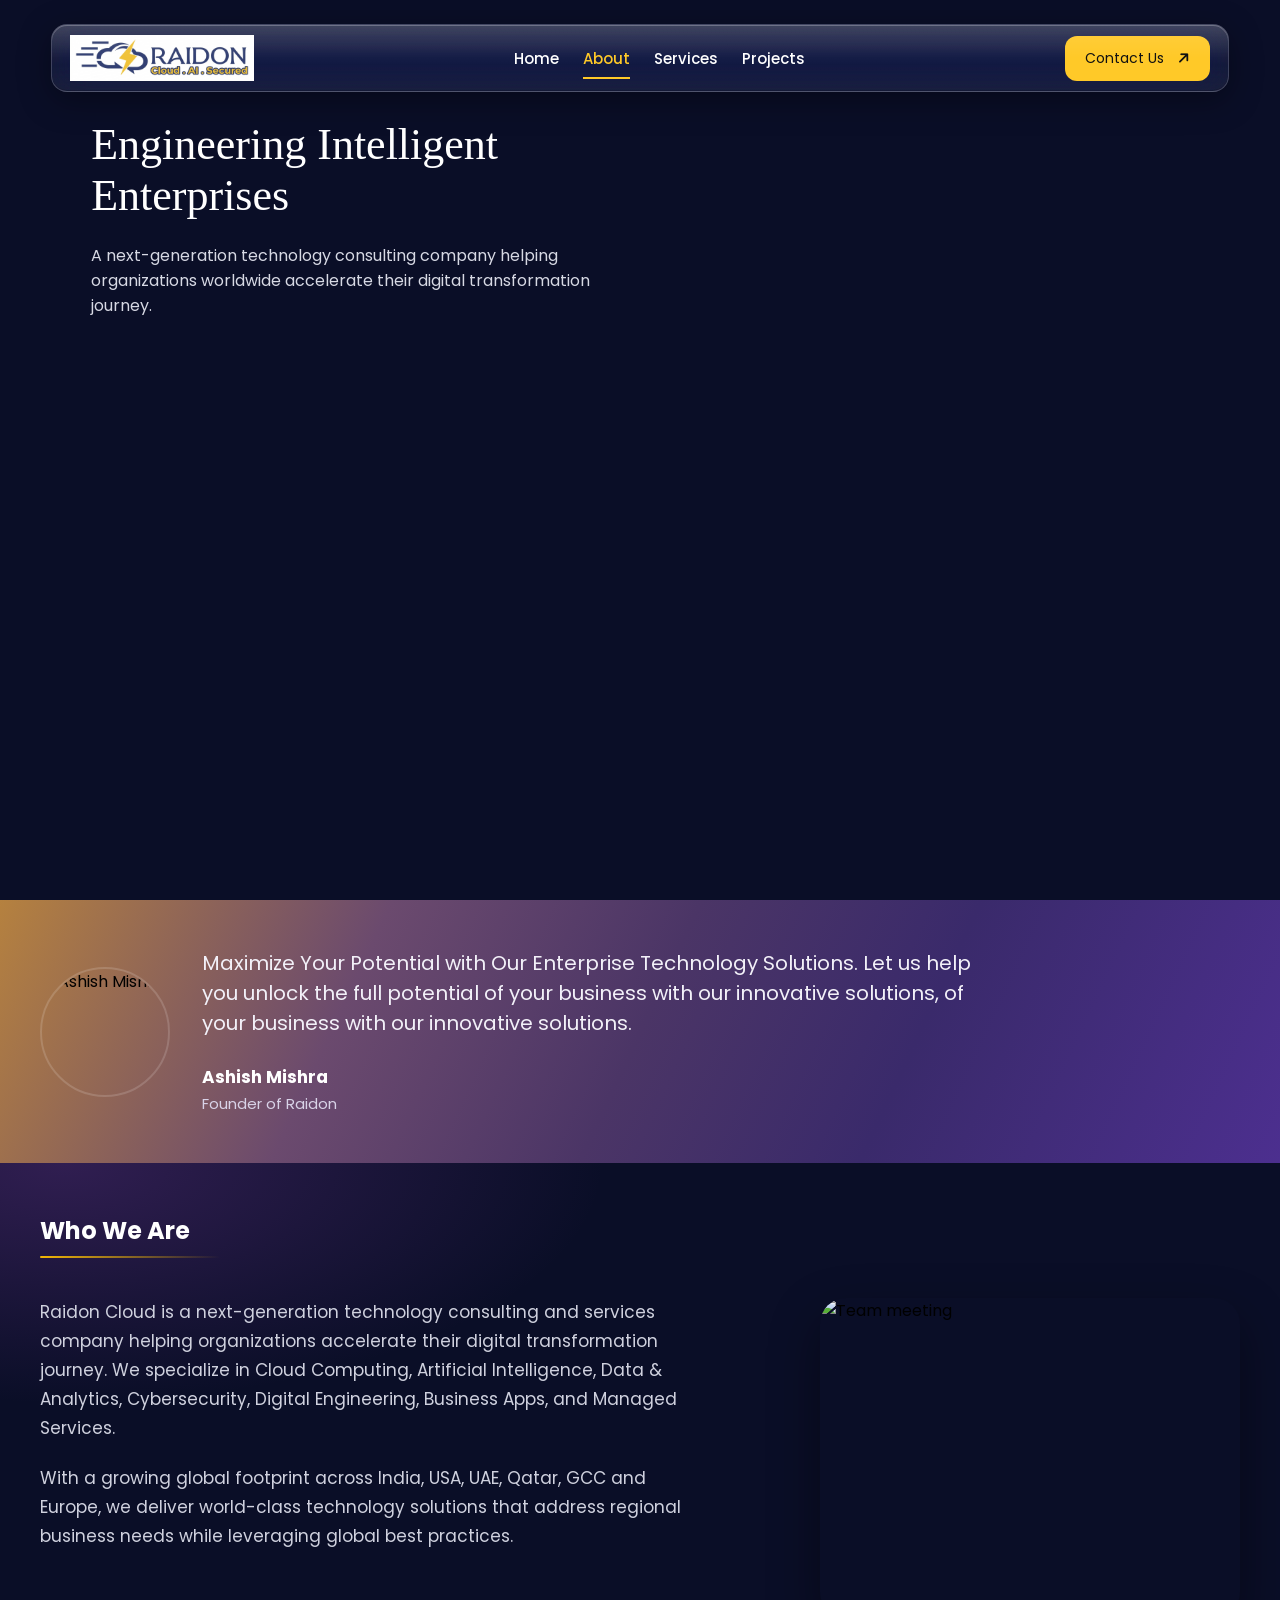
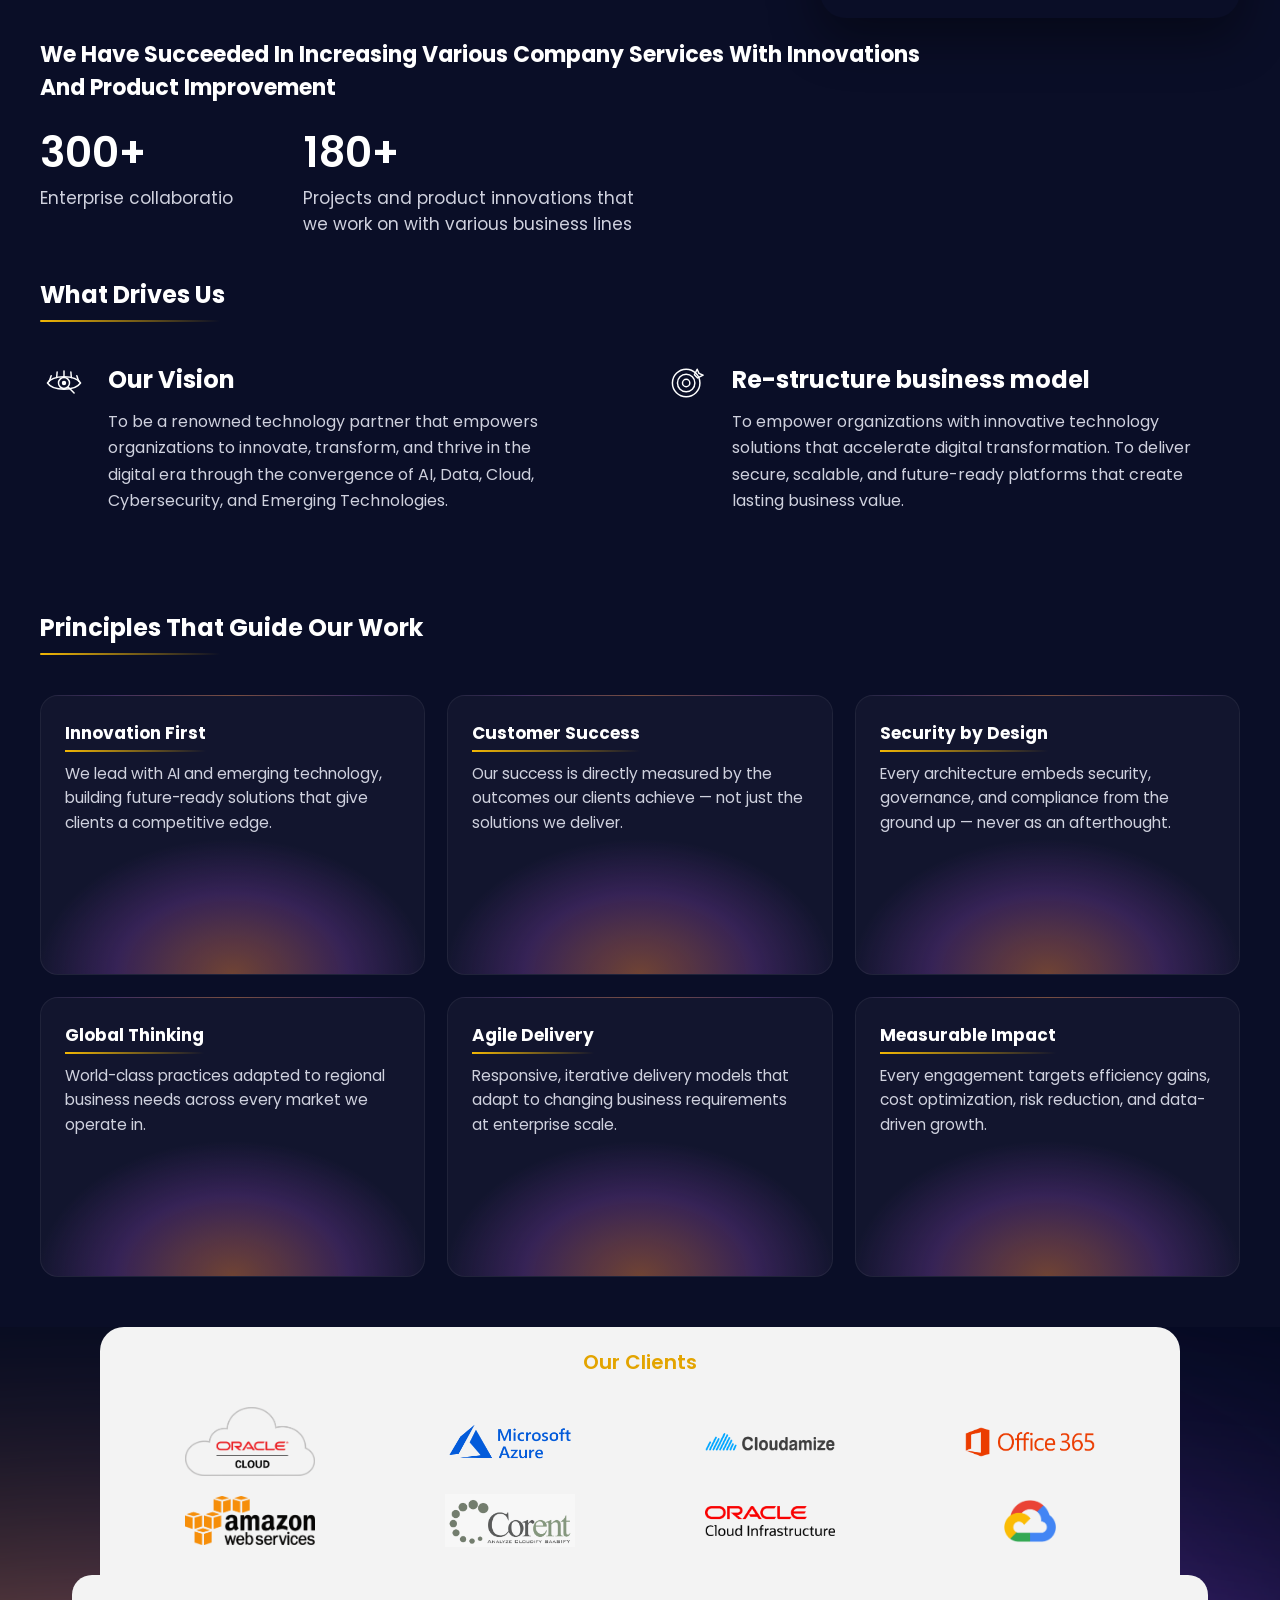
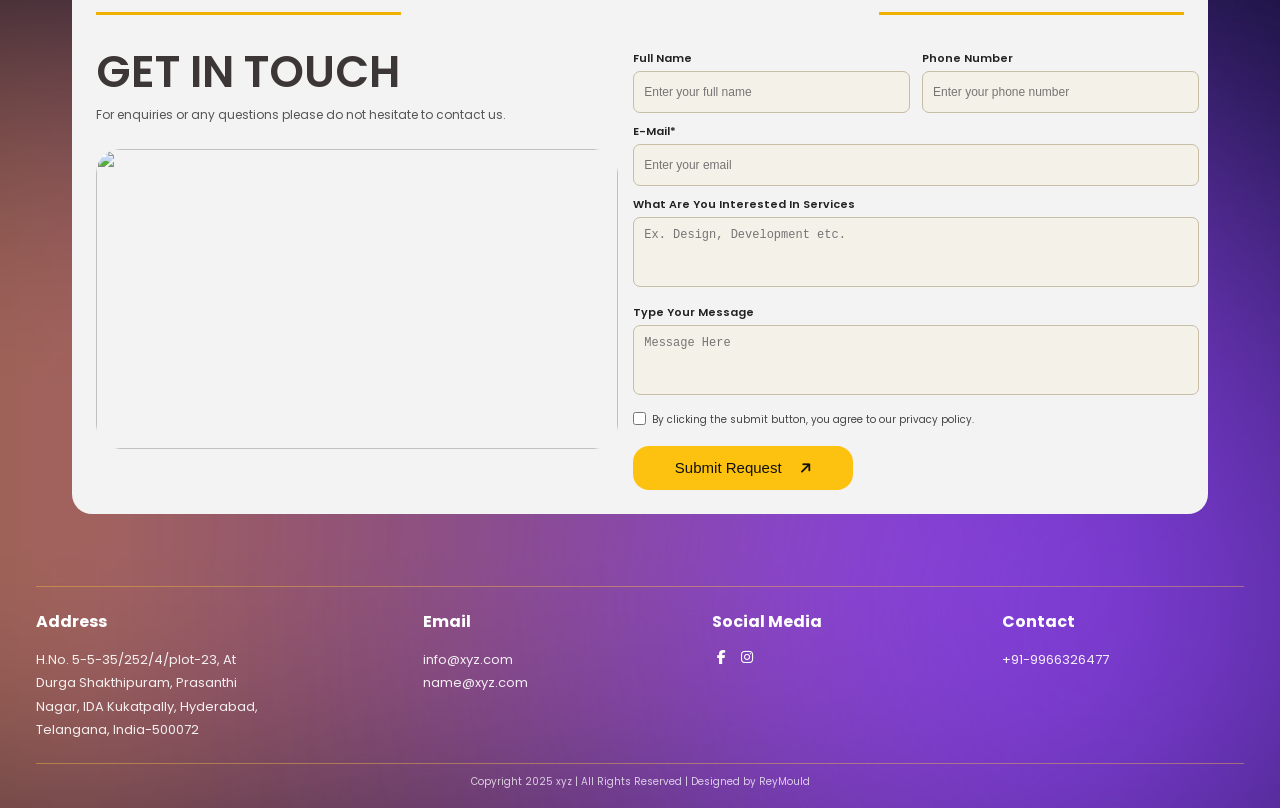
==== commit 6f20af38: "Header navigations updated" ====
--- a/aboutus.html
+++ b/aboutus.html
@@ -427,8 +427,8 @@
     <script src="https://code.jquery.com/jquery-3.7.1.min.js"></script>
 
     <script src="https://cdnjs.cloudflare.com/ajax/libs/slick-carousel/1.8.1/slick.min.js"></script>
-    <script src="./assets/js/global.js"></script>
     <script src="./assets/css/js/home.js"></script>
+    <script src="./assets/css/js/global.js"></script>
 </body>
 
 </html>
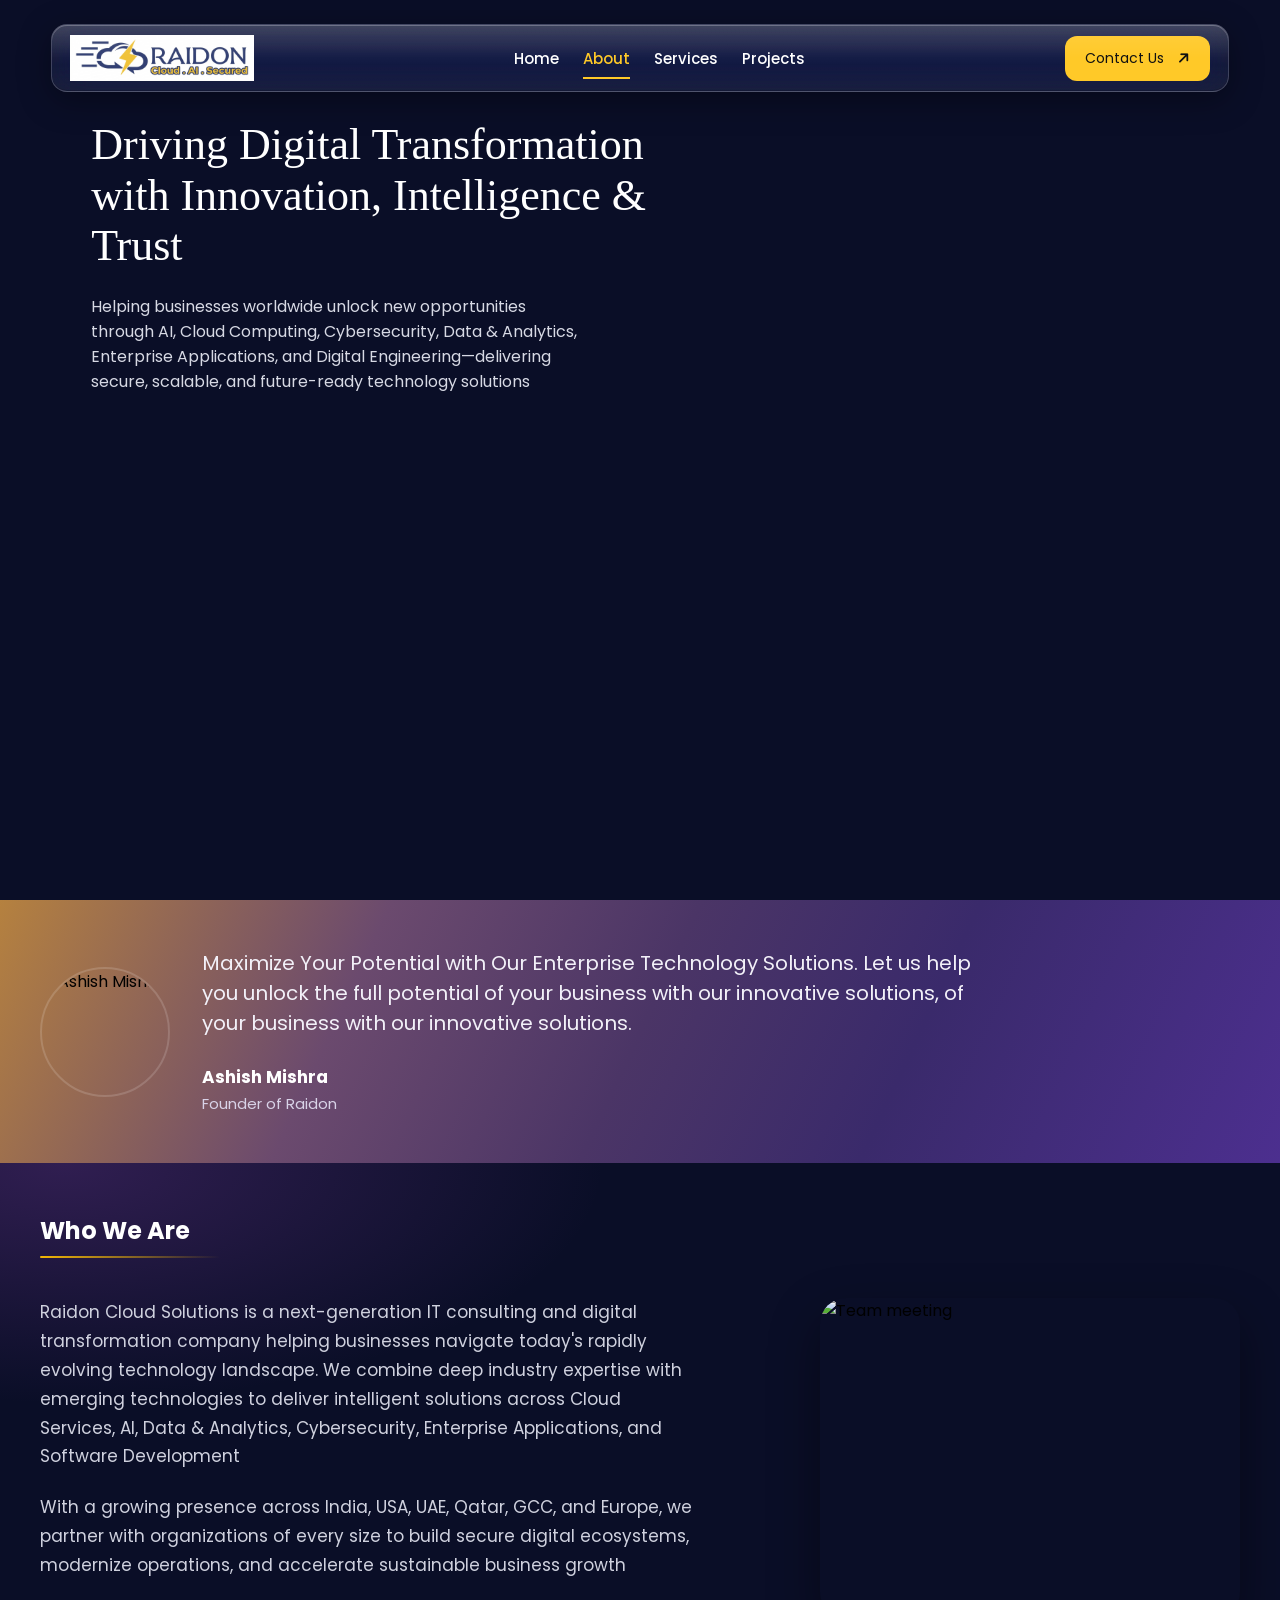
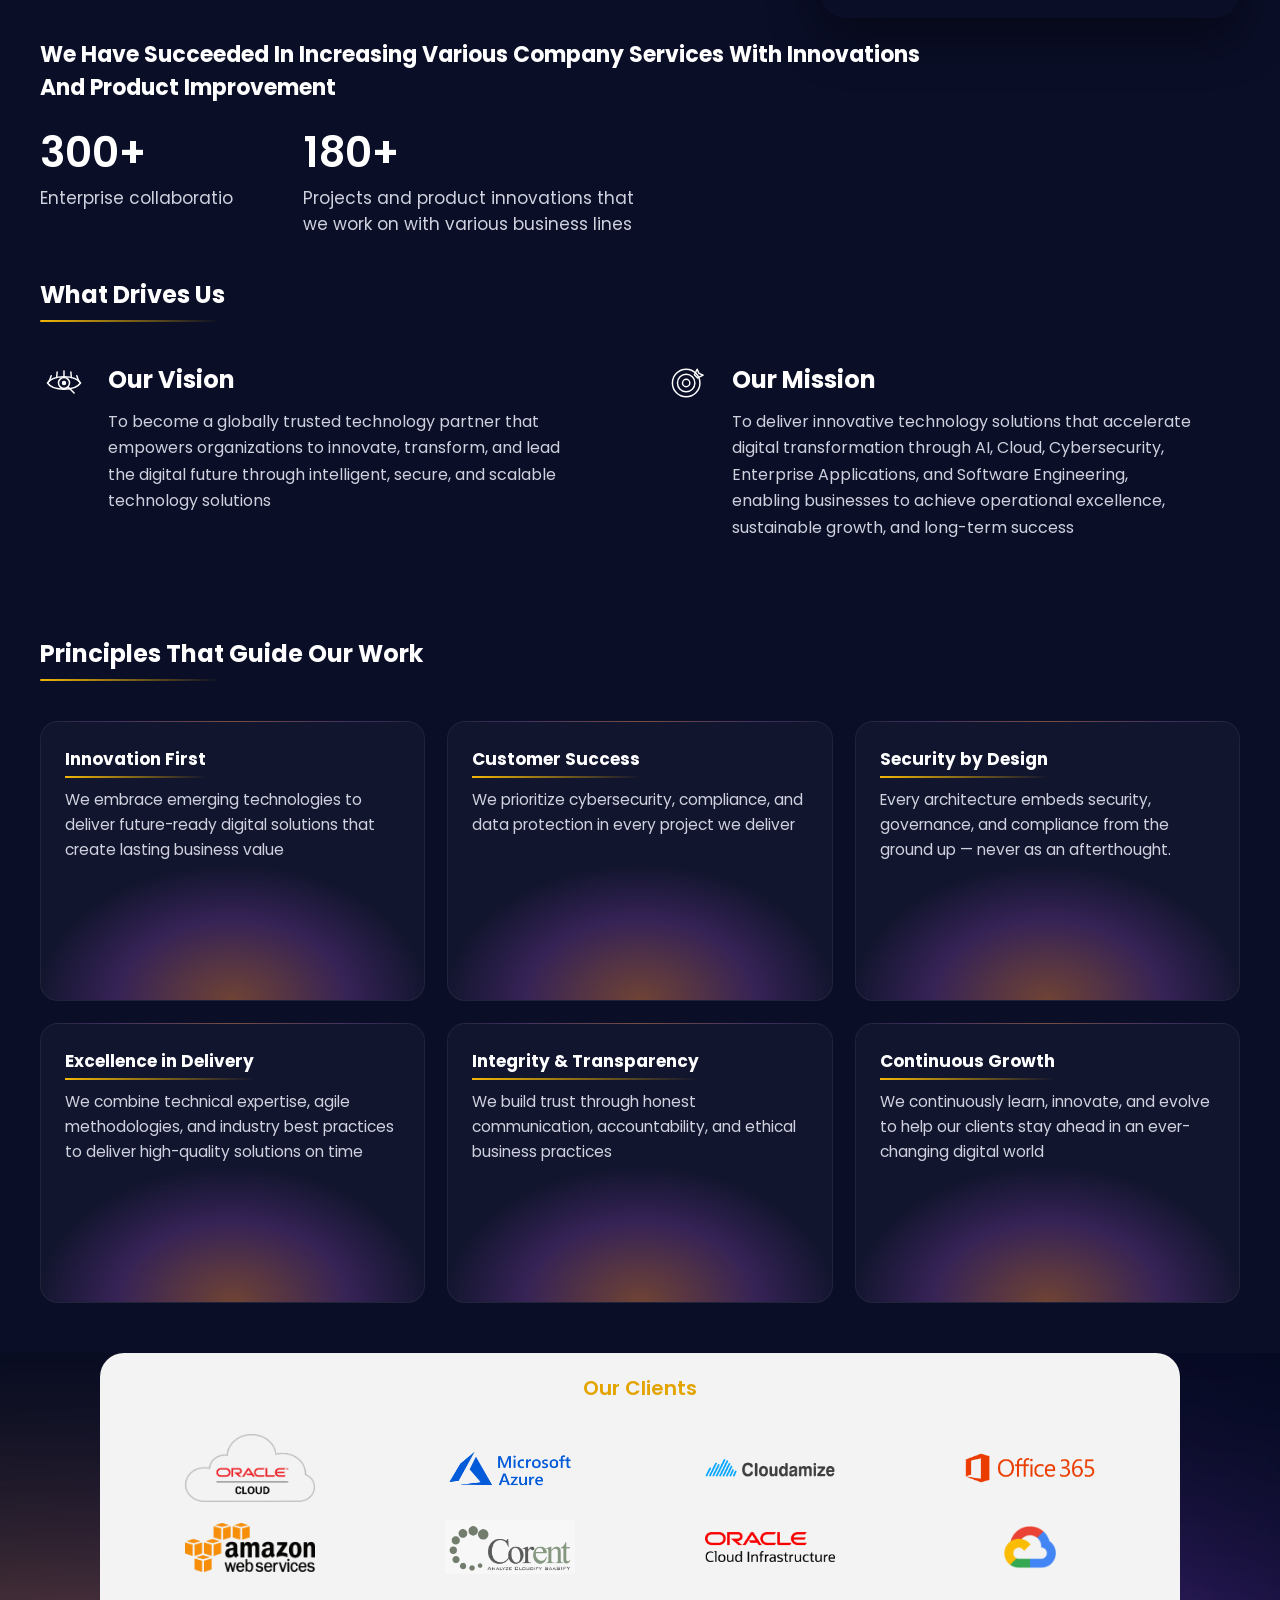
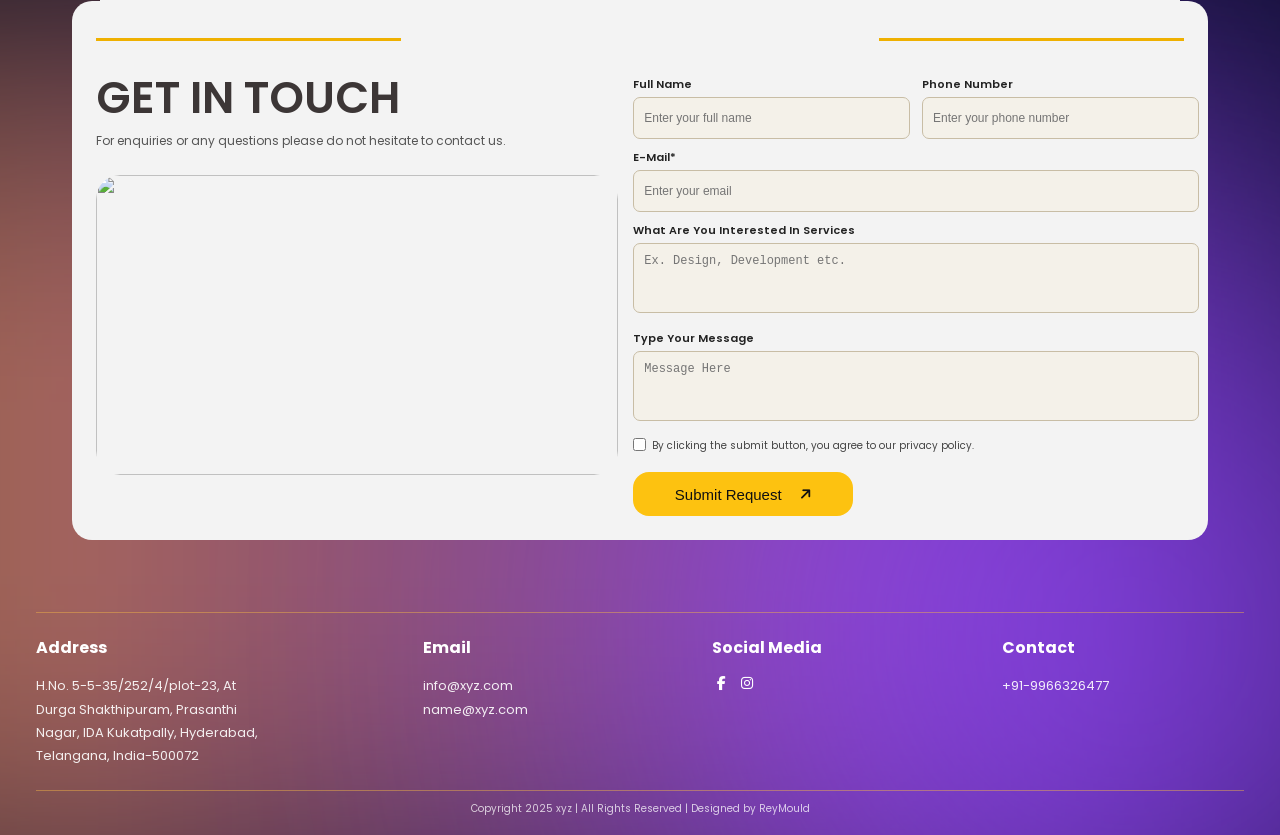
==== commit 40c67c0f: "Content Updated in web pages" ====
--- a/aboutus.html
+++ b/aboutus.html
@@ -73,9 +73,11 @@
             <div class="hero-bg"></div>
             <div class="hero-overlay"></div>
             <div class="hero-banner-content">
-                <h1>Engineering Intelligent Enterprises</h1>
-                <p>A next-generation technology consulting company helping organizations worldwide accelerate their
-                    digital transformation journey.</p>
+                <h1>Driving Digital Transformation with Innovation, Intelligence & Trust
+                </h1>
+                <p>Helping businesses worldwide unlock new opportunities through AI, Cloud Computing, Cybersecurity,
+                    Data & Analytics, Enterprise Applications, and Digital Engineering—delivering secure, scalable, and
+                    future-ready technology solutions</p>
             </div>
         </section>
         <!-- About Us -->
@@ -126,13 +128,14 @@
 
             <div class="who-top">
                 <div class="who-text">
-                    <p>Raidon Cloud is a next-generation technology consulting and services company helping
-                        organizations accelerate their digital transformation journey. We specialize in Cloud Computing,
-                        Artificial Intelligence, Data &amp; Analytics, Cybersecurity, Digital Engineering, Business
-                        Apps, and Managed Services.</p>
-                    <p>With a growing global footprint across India, USA, UAE, Qatar, GCC and Europe, we deliver
-                        world-class technology solutions that address regional business needs while leveraging global
-                        best practices.</p>
+                    <p>Raidon Cloud Solutions is a next-generation IT consulting and digital transformation company
+                        helping businesses navigate today's rapidly evolving technology landscape. We combine deep
+                        industry expertise with emerging technologies to deliver intelligent solutions across Cloud
+                        Services, AI, Data & Analytics, Cybersecurity, Enterprise Applications, and Software
+                        Development</p>
+                    <p>With a growing presence across India, USA, UAE, Qatar, GCC, and Europe, we partner with
+                        organizations of every size to build secure digital ecosystems, modernize operations, and
+                        accelerate sustainable business growth</p>
                 </div>
 
                 <div class="who-image">
@@ -180,9 +183,9 @@
                     </div>
                     <div class="drive-content">
                         <h3>Our Vision</h3>
-                        <p>To be a renowned technology partner that empowers organizations to innovate, transform, and
-                            thrive in the digital era through the convergence of AI, Data, Cloud, Cybersecurity, and
-                            Emerging Technologies.</p>
+                        <p>To become a globally trusted technology partner that empowers organizations to innovate,
+                            transform, and lead the digital future through intelligent, secure, and scalable technology
+                            solutions</p>
                     </div>
                 </div>
 
@@ -196,10 +199,10 @@
                         </svg>
                     </div>
                     <div class="drive-content">
-                        <h3>Re-structure business model</h3>
-                        <p>To empower organizations with innovative technology solutions that accelerate digital
-                            transformation. To deliver secure, scalable, and future-ready platforms that create lasting
-                            business value.</p>
+                        <h3>Our Mission</h3>
+                        <p>To deliver innovative technology solutions that accelerate digital transformation through AI,
+                            Cloud, Cybersecurity, Enterprise Applications, and Software Engineering, enabling businesses
+                            to achieve operational excellence, sustainable growth, and long-term success</p>
                     </div>
                 </div>
             </div>
@@ -213,15 +216,16 @@
 
             <div class="principles-grid">
                 <div class="principle-card">
-                    <h3>Innovation First</h3>
-                    <p>We lead with AI and emerging technology, building future-ready solutions that give clients a
-                        competitive edge.</p>
-                </div>
-
-                <div class="principle-card">
-                    <h3>Customer Success</h3>
-                    <p>Our success is directly measured by the outcomes our clients achieve — not just the solutions we
-                        deliver.</p>
+                    <h3>Innovation First
+                    </h3>
+                    <p>We embrace emerging technologies to deliver future-ready digital solutions that create lasting
+                        business value</p>
+                </div>
+
+                <div class="principle-card">
+                    <h3>Customer Success
+                    </h3>
+                    <p>We prioritize cybersecurity, compliance, and data protection in every project we deliver</p>
                 </div>
 
                 <div class="principle-card">
@@ -231,20 +235,21 @@
                 </div>
 
                 <div class="principle-card">
-                    <h3>Global Thinking</h3>
-                    <p>World-class practices adapted to regional business needs across every market we operate in.</p>
-                </div>
-
-                <div class="principle-card">
-                    <h3>Agile Delivery</h3>
-                    <p>Responsive, iterative delivery models that adapt to changing business requirements at enterprise
-                        scale.</p>
-                </div>
-
-                <div class="principle-card">
-                    <h3>Measurable Impact</h3>
-                    <p>Every engagement targets efficiency gains, cost optimization, risk reduction, and data-driven
-                        growth.</p>
+                    <h3>Excellence in Delivery</h3>
+                    <p>We combine technical expertise, agile methodologies, and industry best practices to deliver
+                        high-quality solutions on time</p>
+                </div>
+
+                <div class="principle-card">
+                    <h3>Integrity & Transparency</h3>
+                    <p>We build trust through honest communication, accountability, and ethical business practices</p>
+                </div>
+
+                <div class="principle-card">
+                    <h3>Continuous Growth
+                    </h3>
+                    <p>We continuously learn, innovate, and evolve to help our clients stay ahead in an ever-changing
+                        digital world</p>
                 </div>
             </div>
         </section>
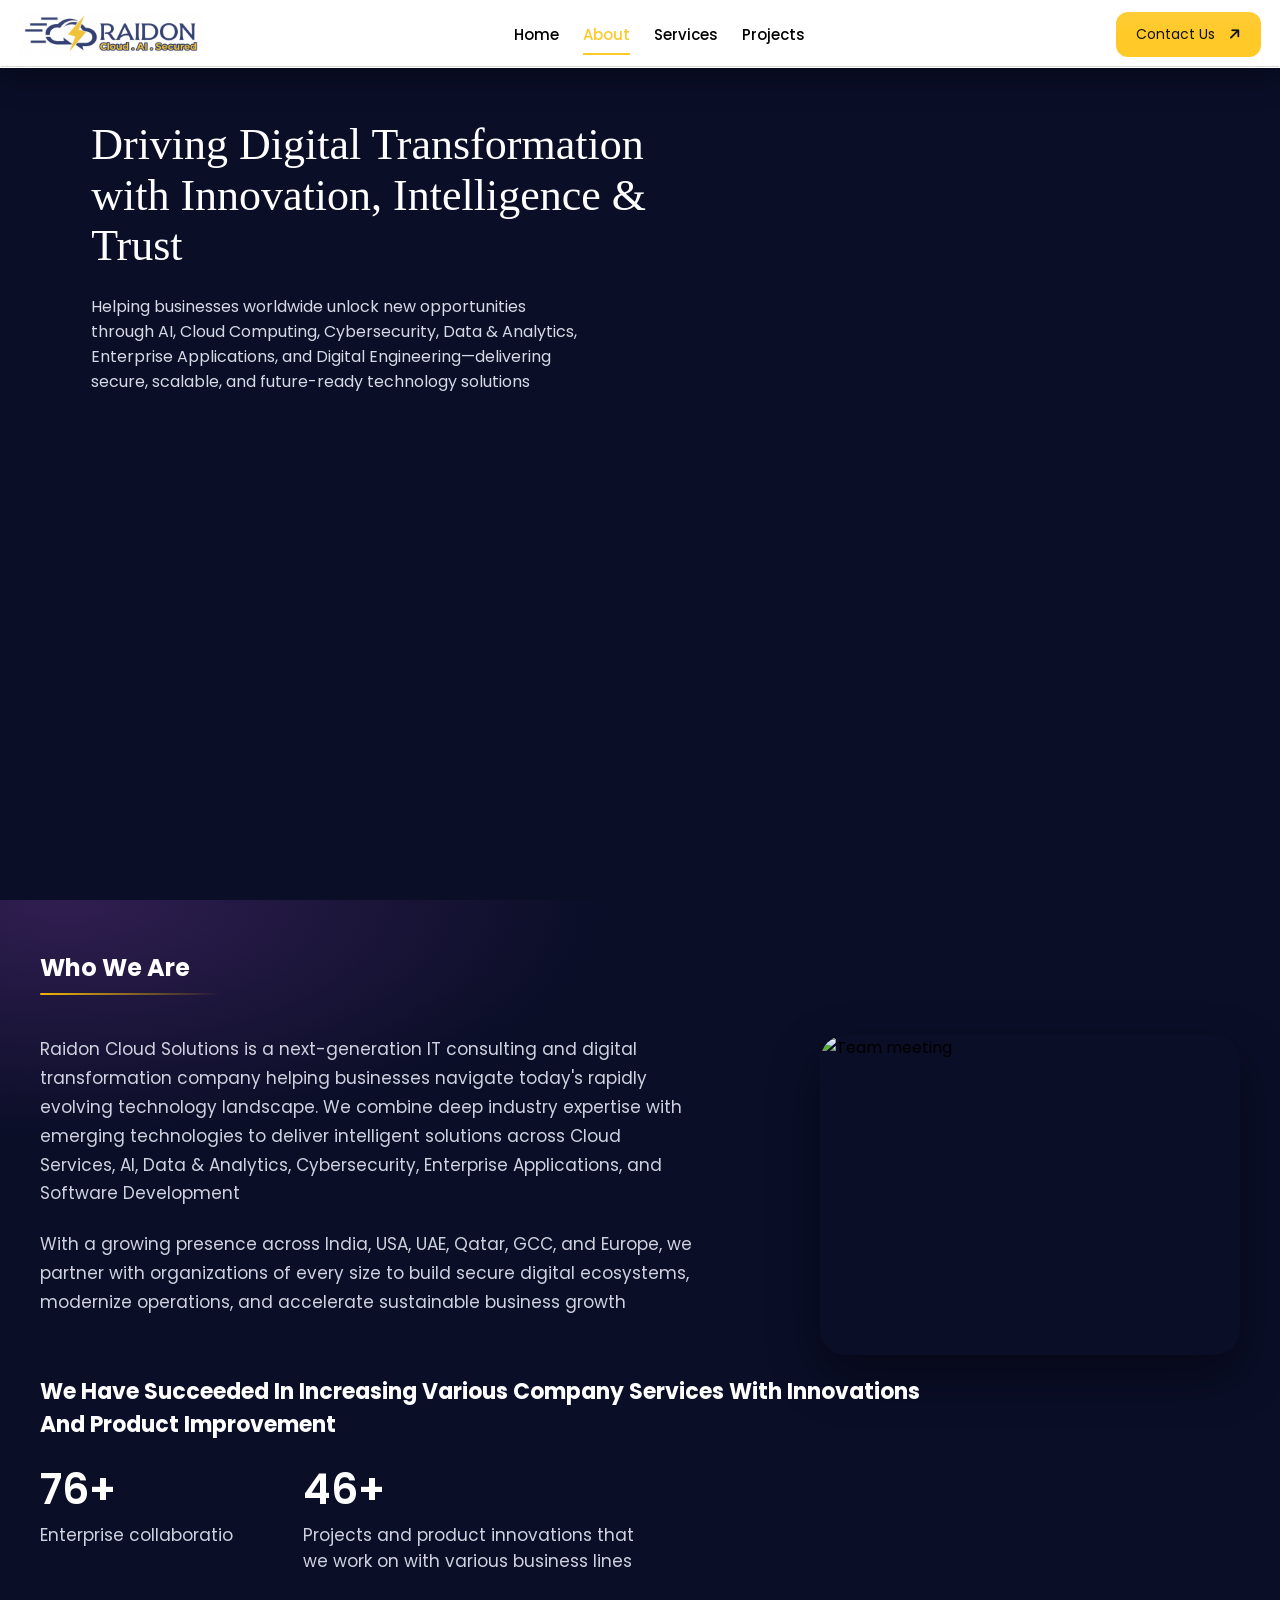
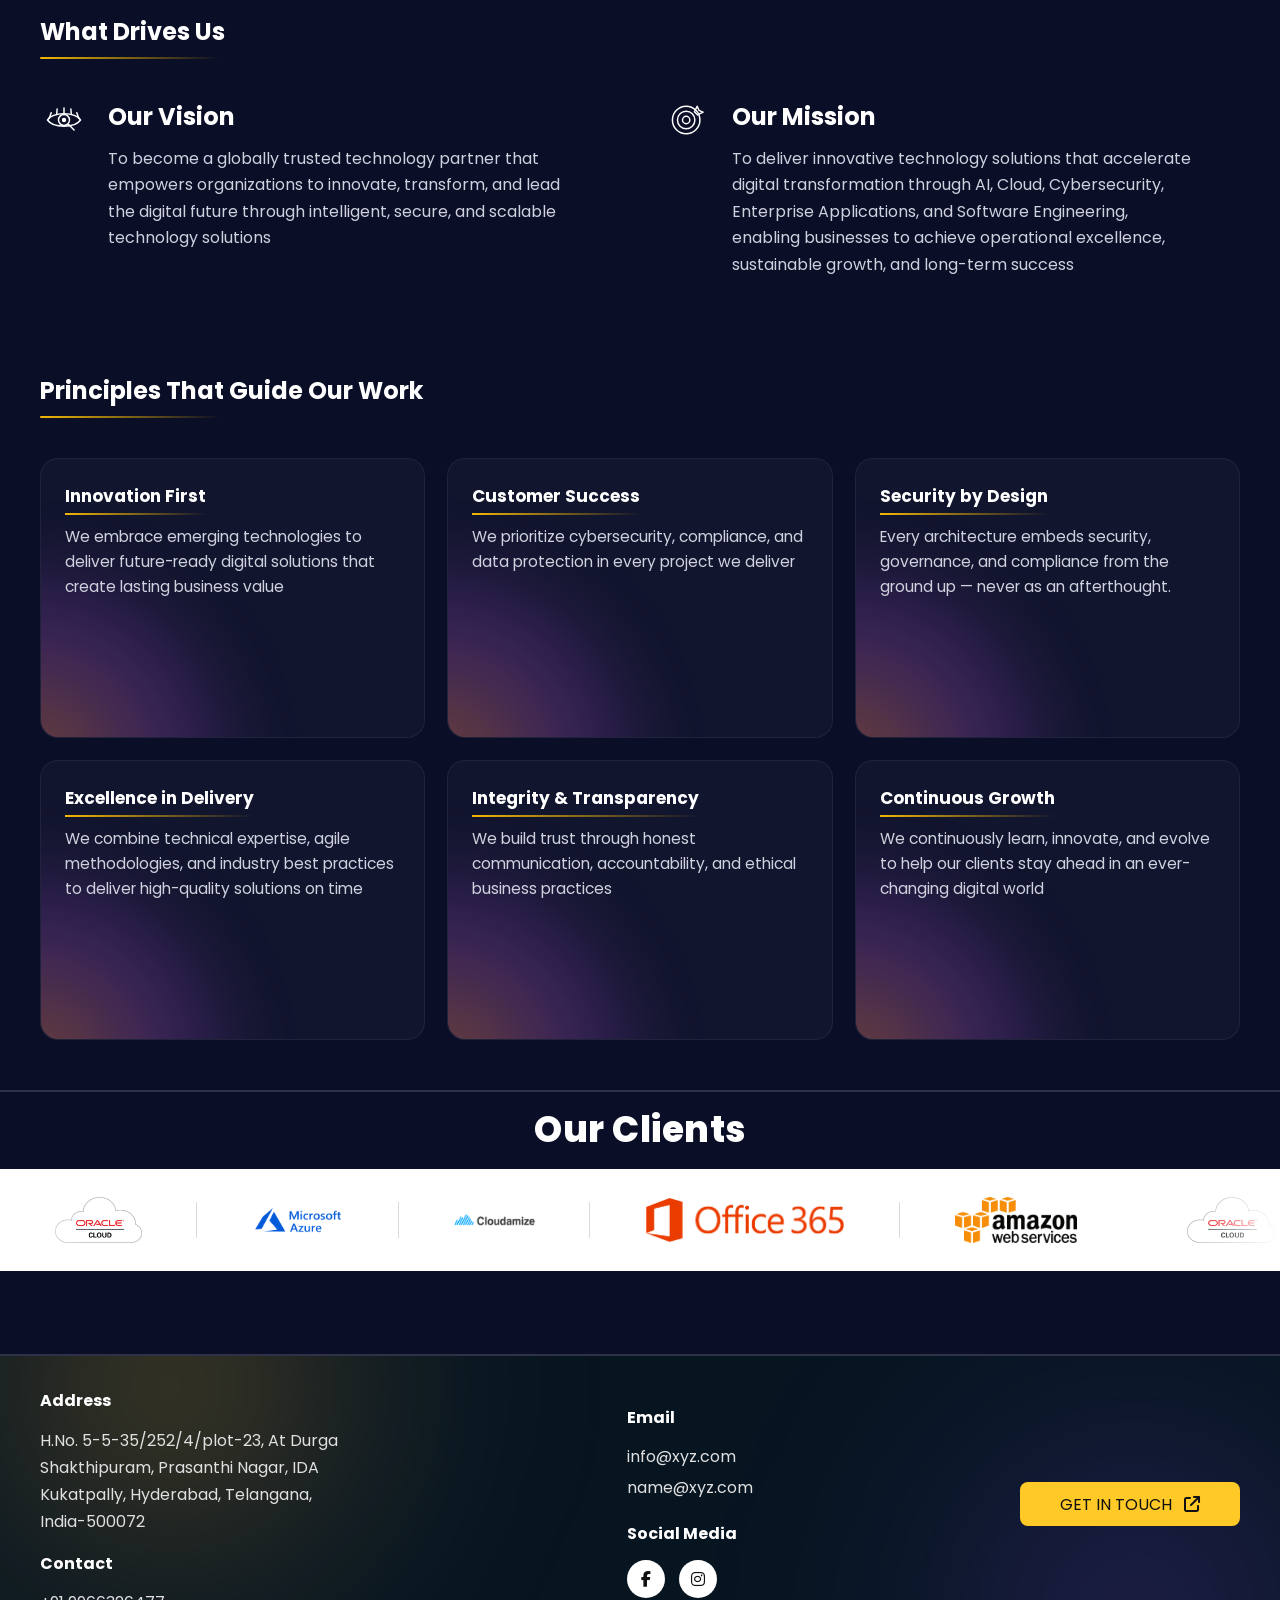
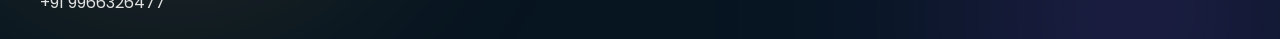
==== commit fafde2ad: "Latest changes are  updateed" ====
--- a/aboutus.html
+++ b/aboutus.html
@@ -81,7 +81,7 @@
             </div>
         </section>
         <!-- About Us -->
-        <section class="testimonial-section">
+        <!-- <section class="testimonial-section">
             <div class="avatar">
                 <img src="https://images.unsplash.com/photo-1633332755192-727a05c4013d?auto=format&fit=crop&w=300&q=80"
                     alt="Ashish Mishra">
@@ -99,26 +99,9 @@
                         <div class="name">Ashish Mishra</div>
                         <div class="role">Founder of Raidon</div>
                     </div>
-
-                    <!-- <div class="nav-buttons">
-                        <button class="nav-btn prev" aria-label="Previous testimonial">
-                            <svg viewBox="0 0 24 24" fill="none" stroke-width="2.2" stroke-linecap="round"
-                                stroke-linejoin="round">
-                                <line x1="17" y1="17" x2="7" y2="7"></line>
-                                <polyline points="7 17 7 7 17 7"></polyline>
-                            </svg>
-                        </button>
-                        <button class="nav-btn next" aria-label="Next testimonial">
-                            <svg viewBox="0 0 24 24" fill="none" stroke-width="2.2" stroke-linecap="round"
-                                stroke-linejoin="round">
-                                <line x1="7" y1="17" x2="17" y2="7"></line>
-                                <polyline points="7 7 17 7 17 17"></polyline>
-                            </svg>
-                        </button>
-                    </div> -->
-                </div>
-            </div>
-        </section>
+                </div>
+            </div>
+        </section> -->
         <!-- Who we are  -->
         <section class="who-we-are">
             <div class="section-label">
@@ -149,11 +132,11 @@
 
             <div class="stats-row">
                 <div class="stat-item">
-                    <div class="stat-number">300+</div>
+                    <div class="stat-number" data-target="300">0+</div>
                     <div class="stat-desc">Enterprise collaboratio</div>
                 </div>
                 <div class="stat-item">
-                    <div class="stat-number">180+</div>
+                    <div class="stat-number" data-target="180">180+</div>
                     <div class="stat-desc">Projects and product innovations that we work on with various business lines
                     </div>
                 </div>
@@ -253,24 +236,55 @@
                 </div>
             </div>
         </section>
-
         <section class="testimonial-contact-wrapper">
-            <section class="contact-footer-section">
-                <!-- CLIENTs -->
-                <div class="clients-box">
-                    <h4 class="clients-title">Our Clients</h4>
-                    <div class="clients-grid">
-                        <img src="assets/images/client-logo1.png" alt="">
-                        <img src="assets/images/client-logo2.png" alt="">
-                        <img src="assets/images/client-logo3.png" alt="">
-                        <img src="assets/images/client-logo4.png" alt="">
-                        <img src="assets/images/client-logo5.png" alt="">
-                        <img src="assets/images/client-logo6.png" alt="">
-                        <img src="assets/images/client-logo7.png" alt="">
-                        <img src="assets/images/client-logo8.png" alt="">
-                    </div>
-                </div>
-                <!-- CONTACT -->
+            <section class="clients-section">
+                <h2 class="clients-title">Our Clients</h2>
+                <div class="marquee-frame">
+                    <div class="marquee-viewport">
+                        <div class="marquee-track" id="marqueeTrack">
+                            <!-- group 1 -->
+                            <div class="marquee-group">
+                                <div class="client-logo">
+                                    <img src="./assets/images/client-logo1.png" alt="Columbus Vacations" />
+                                </div>
+                                <div class="client-logo">
+                                    <img src="./assets/images/client-logo2.png" alt="Terrasolve" />
+                                </div>
+                                <div class="client-logo">
+                                    <img src="./assets/images/client-logo3.png" alt="Accu Analytical" />
+                                </div>
+                                <div class="client-logo">
+                                    <img src="./assets/images/client-logo4.png" alt="Livon Paints" />
+                                </div>
+                                <div class="client-logo">
+                                    <img src="./assets/images/client-logo5.png" alt="ReyferJobs" />
+                                </div>
+                            </div>
+
+                            <!-- group 2 (duplicate for seamless loop) -->
+                            <div class="marquee-group" aria-hidden="true">
+                                <div class="client-logo">
+                                    <img src="./assets/images/client-logo1.png" alt="" />
+                                </div>
+                                <div class="client-logo">
+                                    <img src="./assets/images/client-logo2.png" alt="" />
+                                </div>
+                                <div class="client-logo">
+                                    <img src="./assets/images/client-logo3.png" alt="" />
+                                </div>
+                                <div class="client-logo">
+                                    <img src="./assets/images/client-logo4.png" alt="" />
+                                </div>
+                                <div class="client-logo">
+                                    <img src="./assets/images/client-logo5.png" alt="" />
+                                </div>
+                            </div>
+                        </div>
+                    </div>
+                </div>
+            </section>
+
+            <!-- <section class="contact-footer-section">
                 <div class="contact-box">
 
                     <div class="contact-top-line"></div>
@@ -282,7 +296,7 @@
                             <h2>GET IN TOUCH</h2>
 
                             <p>
-                                For enquiries or any questions please do not hesitate to contact us.
+                                Let's Discuss Your Next Digital Project
                             </p>
 
                             <div class="contact-image-slider">
@@ -352,69 +366,84 @@
                                 </button>
 
                             </form>
-
-                        </div>
-
-                    </div>
-
-                </div>
-            </section>
+                        </div>
+
+                    </div>
+
+                </div>
+            </section> -->
             <footer class="footer-section">
 
-                <div class="footer-top-line"></div>
-
                 <div class="footer-content">
 
-                    <div class="footer-column address">
-                        <h4>Address</h4>
-
-                        <p>
-                            H.No. 5-5-35/252/4/plot-23, At<br>
-                            Durga Shakthipuram, Prasanthi<br>
-                            Nagar, IDA Kukatpally, Hyderabad,<br>
-                            Telangana, India-500072
-                        </p>
-                    </div>
-
+                    <!-- Left -->
                     <div class="footer-column">
-                        <h4>Email</h4>
-
-                        <a href="#">info@xyz.com</a>
-                        <a href="#">name@xyz.com</a>
-                    </div>
+
+                        <div class="footer-block">
+                            <h4>Address</h4>
+
+                            <p>
+                                H.No. 5-5-35/252/4/plot-23, At Durga
+                                Shakthipuram, Prasanthi Nagar,
+                                IDA Kukatpally, Hyderabad,
+                                Telangana, India-500072
+                            </p>
+                        </div>
+
+                        <div class="footer-block">
+                            <h4>Contact</h4>
+
+                            <a href="tel:+919966326477">
+                                +91 9966326477
+                            </a>
+                        </div>
+
+                    </div>
+
+                    <!-- Middle -->
 
                     <div class="footer-column">
-                        <h4>Social Media</h4>
-
-                        <div class="social-icons">
-                            <a href="#">
-                                <i class="fa-brands fa-facebook-f"></i>
-                            </a>
-
-                            <a href="#">
-                                <i class="fa-brands fa-instagram"></i>
-                            </a>
-                        </div>
-                    </div>
-
-                    <div class="footer-column">
-                        <h4>Contact</h4>
-
-                        <a href="tel:+919966326477">
-                            +91-9966326477
+
+                        <div class="footer-block">
+                            <h4>Email</h4>
+
+                            <a href="#">info@xyz.com</a>
+                            <a href="#">name@xyz.com</a>
+                        </div>
+
+                        <div class="footer-block">
+                            <h4>Social Media</h4>
+
+                            <div class="social-icons">
+
+                                <a href="#">
+                                    <i class="fa-brands fa-facebook-f"></i>
+                                </a>
+
+                                <a href="#">
+                                    <i class="fa-brands fa-instagram"></i>
+                                </a>
+
+                            </div>
+
+                        </div>
+
+                    </div>
+
+                    <!-- Right -->
+
+                    <div class="footer-column footer-action">
+
+                        <a href="#" class="footer-btn">
+                            GET IN TOUCH
+                            <i class="fa-solid fa-arrow-up-right-from-square"></i>
                         </a>
-                    </div>
-
-                </div>
-
-                <div class="footer-bottom-line"></div>
-
-                <div class="copyright">
-                    Copyright 2025 xyz | All Rights Reserved | Designed by ReyMould
+
+                    </div>
+
                 </div>
 
             </footer>
-
         </section>
         <!-- pop-up card  -->
         <div id="popup-overlay"></div>
@@ -434,6 +463,40 @@
     <script src="https://cdnjs.cloudflare.com/ajax/libs/slick-carousel/1.8.1/slick.min.js"></script>
     <script src="./assets/css/js/home.js"></script>
     <script src="./assets/css/js/global.js"></script>
+    <script>
+        const counters = document.querySelectorAll(".stat-number");
+
+        const observer = new IntersectionObserver((entries, observer) => {
+            entries.forEach(entry => {
+                if (!entry.isIntersecting) return;
+
+                const counter = entry.target;
+                const target = +counter.dataset.target;
+                const duration = 2000;
+                const increment = target / (duration / 16);
+
+                let current = 0;
+
+                function updateCounter() {
+                    current += increment;
+
+                    if (current < target) {
+                        counter.textContent = Math.floor(current) + "+";
+                        requestAnimationFrame(updateCounter);
+                    } else {
+                        counter.textContent = target + "+";
+                    }
+                }
+
+                updateCounter();
+                observer.unobserve(counter);
+            });
+        }, {
+            threshold: 0.5
+        });
+
+        counters.forEach(counter => observer.observe(counter));
+    </script>
 </body>
 
 </html>
--- a/assets/css/global.css
+++ b/assets/css/global.css
@@ -33,27 +33,22 @@
 }
 
 .main-header {
-    position: absolute;
-    top: 40px;
+    position: fixed;
+    /* top: 60px; */
     left: 0;
     width: 100%;
     z-index: 1000;
 }
 
 .header-container {
-    width: 85%;
+    width: 100%;
     margin: auto;
     padding: 12px 24px;
-
     display: flex;
     align-items: center;
     justify-content: space-between;
-
-    border-radius: 20px;
-
     /* layered glass background instead of flat white tint */
-    background:
-        linear-gradient(180deg, rgba(255, 255, 255, 0.14) 0%, rgba(255, 255, 255, 0.05) 60%, rgba(255, 255, 255, 0.07) 100%);
+    background: #ffffff;
 
     backdrop-filter: blur(20px) saturate(180%);
     -webkit-backdrop-filter: blur(20px) saturate(180%);
@@ -110,7 +105,7 @@
 }
 
 .desktop-nav a {
-    color: #fff;
+    color: #000000;
     text-decoration: none;
     font-size: 18px;
     font-weight: 500;
@@ -216,97 +211,231 @@
 }
 
 #close-btn:hover {
-    background-color: #d55d07;
+    background-color: #ffc928;
 }
 
 /* Footer Part  */
 .footer-section {
+
+    position: relative;
+    overflow: hidden;
+
+    padding: 70px 0;
+
+    background: #0A0F2E;
+
+}
+
+/* Animated background glow */
+
+.footer-section::before {
+
+    content: "";
+
+    position: absolute;
+
+    width: 700px;
+    height: 700px;
+
+    left: -180px;
+    top: -320px;
+
+    border-radius: 50%;
+
+    background: radial-gradient(circle,
+            rgba(255, 181, 54, .28),
+            rgba(255, 181, 54, .08),
+            transparent 70%);
+
+    filter: blur(80px);
+
+}
+
+.footer-section::after {
+
+    content: "";
+
+    position: absolute;
+
+    width: 650px;
+    height: 650px;
+
+    right: -180px;
+    bottom: -300px;
+
+    border-radius: 50%;
+
+    background: radial-gradient(circle,
+            rgba(138, 74, 255, .25),
+            rgba(138, 74, 255, .08),
+            transparent 70%);
+
+    filter: blur(90px);
+
+}
+
+.footer-content {
+
     position: relative;
     z-index: 2;
 
-    padding: 40px 50px 20px;
-}
-
-.footer-top-line,
-.footer-bottom-line {
-    width: 100%;
-    height: 1px;
-    background: rgba(243, 183, 69, 0.45);
-}
-
-.footer-content {
-    display: grid;
-    grid-template-columns: 1.4fr 1fr 1fr 1fr;
+    max-width: 1200px;
+
+    margin: auto;
+
+    display: flex;
+
+    justify-content: space-between;
 
     gap: 80px;
 
-    padding: 22px 0;
-}
-
-.footer-column h4 {
-    color: #ffffff;
+    align-items: center;
+
+}
+
+.footer-column {
+
+    display: flex;
+
+    flex-direction: column;
+
+    gap: 15px;
+
+}
+
+.footer-block h4 {
+
+    color: #fff;
+
     font-size: 18px;
-    font-weight: 700;
+
     margin-bottom: 14px;
-}
-
-.footer-column p,
-.footer-column a {
+
+}
+
+.footer-block p {
+
+    color: #e0e0e0;
+
+    line-height: 1.7;
+
+    max-width: 320px;
+
+}
+
+.footer-block a {
+
     display: block;
-    color: rgba(255, 255, 255, 0.9);
-    font-size: 13px;
-    line-height: 1.8;
+
+    color: #e0e0e0;
+
     text-decoration: none;
+
+    margin-bottom: 6px;
+
+    transition: .3s;
+
+}
+
+.footer-block a:hover {
+
+    color: #FFC93C;
+
+}
+
+.footer-action {
+
+    /* margin-left: auto; */
+
+    justify-content: center;
+
+    height: 100%;
+
+}
+
+.footer-btn {
+
+    display: inline-flex;
+
+    align-items: center;
+
+    gap: 12px;
+
+    background: #ffc928;
+
+    color: #111;
+
+    text-decoration: none;
+
+    padding: 18px 40px;
+
+    border-radius: 8px;
+
+    font-weight: 400;
+    height: 44px;
+    transition: .35s;
+
+}
+
+.footer-btn:hover {
+
+    transform: translateY(-4px);
+
+    box-shadow: 0 12px 30px rgba(255, 201, 60, .35);
+
 }
 
 .social-icons {
-    display: flex;
-    gap: 8px;
+
+    display: flex;
+
+    gap: 14px;
+
 }
 
 .social-icons a {
-    width: 18px;
-    height: 18px;
-
-    display: flex;
-    align-items: center;
+
+    width: 38px;
+
+    height: 38px;
+
+    border-radius: 50%;
+
+    background: #fff;
+
+    color: #111;
+
+    display: flex;
+
     justify-content: center;
 
-    color: white;
-    font-size: 14px;
-}
-
-.copyright {
-    text-align: center;
-    color: rgba(255, 255, 255, 0.75);
-
-    font-size: 10px;
-
-    margin-top: 10px;
-}
-
-/* Tablet */
-
-@media (max-width: 991px) {
-
+    align-items: center;
+
+    transition: .35s;
+
+}
+
+.social-icons a:hover {
+
+    background: #FFC93C;
+
+    transform: translateY(-4px);
+
+}
+
+@media (max-width:768px) {
     .footer-content {
-        grid-template-columns: repeat(2, 1fr);
+        flex-direction: column;
         gap: 40px;
     }
 
-}
-
-/* Mobile */
-
-@media (max-width: 768px) {
-
-    .footer-section {
-        padding: 30px 25px;
+    .footer-action {
+        margin-left: 0;
     }
 
-    .footer-content {
-        grid-template-columns: 1fr;
-        gap: 30px;
+    .footer-btn {
+        width: 100%;
+        justify-content: center;
     }
 
 }
--- a/assets/css/home.css
+++ b/assets/css/home.css
@@ -24,7 +24,6 @@
     display: flex;
     height: 100%;
     width: fit-content;
-
     animation: heroSlide 18s infinite;
 }
 
@@ -64,12 +63,9 @@
 .hero-content {
     position: relative;
     z-index: 2;
-
     width: 85%;
     margin: 0 auto;
-
     min-height: 100vh;
-
     display: flex;
     align-items: flex-end;
 }
@@ -498,7 +494,7 @@
     width: 100%;
 
     display: flex;
-    align-items: center;
+    /* align-items: center; */
     gap: 80px;
     padding: 40px;
     border-radius: 50px;
@@ -1073,38 +1069,143 @@
     }
 }
 
-/* CLIENTS */
-
-.clients-box {
-    background: #f3f3f3;
-    border-radius: 30px;
-    padding: 25px 85px;
-    position: relative;
-    z-index: 2;
-    width: 95%;
-    margin: auto;
+/* ===== Section wrapper (dark navy) ===== */
+
+/* ===== Section wrapper (dark navy) ===== */
+.clients-section {
+    background: #0a0e27;
+    padding: 10px 0 70px;
+    border-top: 2px solid rgba(255, 255, 255, .15);
+    border-bottom: 2px solid rgba(255, 255, 255, .15);
 }
 
 .clients-title {
     text-align: center;
-    color: #e3a400;
-    font-size: 22px;
-    font-weight: 600;
-    margin-bottom: 35px;
-}
-
-.clients-grid {
-    display: grid;
-    grid-template-columns: repeat(4, 1fr);
-    gap: 10px 60px;
+    color: #ffffff;
+    font-size: 2.6rem;
+    font-weight: 800;
+    margin: 0 0 30px;
+    letter-spacing: .5px;
+}
+
+/* ===== Green frame + white marquee track ===== */
+.marquee-frame {
+    /* max-width: 1600px; */
+    margin: 0 auto;
+    background: #0e7a45;
+    /* padding: 18px; */
+    border-radius: 2px;
+    margin-bottom: 1%;
+    ;
+}
+
+.marquee-viewport {
+    background: #fff;
+    overflow: hidden;
+    position: relative;
+    padding: 28px 0;
+}
+
+/* fade edges */
+.marquee-viewport::before,
+.marquee-viewport::after {
+    content: "";
+    position: absolute;
+    top: 0;
+    bottom: 0;
+    width: 80px;
+    z-index: 2;
+    pointer-events: none;
+}
+
+.marquee-viewport::before {
+    left: 0;
+    background: linear-gradient(to right, #fff, rgba(255, 255, 255, 0));
+}
+
+.marquee-viewport::after {
+    right: 0;
+    background: linear-gradient(to left, #fff, rgba(255, 255, 255, 0));
+}
+
+.marquee-track {
+    display: flex;
+    width: max-content;
+    animation: scroll-left 28s linear infinite;
+}
+
+.marquee-viewport:hover .marquee-track {
+    animation-play-state: paused;
+}
+
+@keyframes scroll-left {
+    from {
+        transform: translateX(0);
+    }
+
+    to {
+        transform: translateX(-50%);
+    }
+}
+
+.marquee-group {
+    display: flex;
     align-items: center;
-    justify-items: center;
-}
-
-.clients-grid img {
-    max-width: 180px;
-    width: 100%;
+}
+
+.client-logo {
+    display: flex;
+    align-items: center;
+    justify-content: center;
+    padding: 0 55px;
+    position: relative;
+}
+
+.client-logo:not(:last-child)::after {
+    content: "";
+    position: absolute;
+    right: 0;
+    top: 50%;
+    transform: translateY(-50%);
+    width: 1px;
+    height: 36px;
+    background: #d9d9d9;
+}
+
+.client-logo img {
+    height: 46px;
+    width: auto;
+    max-width: 200px;
     object-fit: contain;
+    display: block;
+}
+
+@media (max-width:700px) {
+    .clients-title {
+        font-size: 1.9rem;
+    }
+
+    .client-logo {
+        padding: 0 30px;
+    }
+
+    .client-logo img {
+        height: 34px;
+    }
+
+    .marquee-track {
+        animation-duration: 18s;
+    }
+}
+
+@media (prefers-reduced-motion: reduce) {
+    .marquee-track {
+        animation: none;
+    }
+
+    .marquee-viewport {
+        overflow-x: auto;
+    }
 }
 
 /* CONTACT */
@@ -1306,7 +1407,7 @@
     }
 
 }
-
+/* 
 .testimonial-contact-wrapper {
     position: relative;
     overflow: hidden;
@@ -1348,7 +1449,7 @@
     filter: blur(200px);
 
     z-index: 0;
-}
+} */
 
 .contact-footer-section {
     width: 95%;
--- a/assets/css/aboutus.css
+++ b/assets/css/aboutus.css
@@ -33,7 +33,7 @@
 .hero-banner-content {
     position: relative;
     z-index: 5;
-    max-width: 1300px;
+    /* max-width: 1300px; */
     margin: 0 auto;
     padding: 62px 70px 150px;
 }
@@ -490,14 +490,41 @@
 
 .principle-card {
     position: relative;
+    overflow: hidden;
     border-radius: 18px;
     padding: 28px 26px 34px;
-    overflow: hidden;
     height: 280px;
-    background:
-        radial-gradient(ellipse 260px 180px at 50% 100%, rgba(224, 122, 60, 0.45) 0%, rgba(120, 60, 160, 0.35) 45%, rgba(15, 18, 45, 0) 75%),
-        #12152e;
-    border: 1px solid rgba(255, 255, 255, 0.06);
+    background: #12152e;
+    border: 1px solid rgba(255, 255, 255, .06);
+}
+
+/* Animated Glow */
+.principle-card::before {
+    content: "";
+    position: absolute;
+    width: 420px;
+    height: 420px;
+    left: -220px;
+    bottom: -240px;
+    border-radius: 50%;
+    pointer-events: none;
+
+    background: radial-gradient(circle,
+            rgba(224, 122, 60, .45) 0%,
+            rgba(120, 60, 160, .38) 45%,
+            rgba(120, 60, 160, .18) 65%,
+            transparent 82%);
+
+    filter: blur(30px);
+    animation: glowMove 8s ease-in-out infinite alternate;
+}
+
+
+/* Keep content above the glow */
+.principle-card h3,
+.principle-card p {
+    position: relative;
+    z-index: 2;
 }
 
 .principle-card h3 {
@@ -505,10 +532,10 @@
     font-family: 'Poppins', sans-serif;
     font-weight: 700;
     font-size: 17px;
-    color: #ffffff;
+    color: #fff;
     margin-bottom: 10px;
     padding-bottom: 6px;
-    background-image: linear-gradient(90deg, #f2b705, rgba(242, 183, 5, 0));
+    background-image: linear-gradient(90deg, #f2b705, transparent);
     background-repeat: no-repeat;
     background-position: bottom left;
     background-size: 100% 2px;
@@ -518,7 +545,28 @@
     font-size: 15.5px;
     line-height: 1.6;
     color: #cfd1de;
-    font-weight: 400;
+}
+
+@keyframes glowMove {
+    0% {
+        transform: translateX(0) translateY(0) scale(1);
+    }
+
+    25% {
+        transform: translateX(80px) translateY(-15px) scale(1.05);
+    }
+
+    50% {
+        transform: translateX(170px) translateY(10px) scale(1.1);
+    }
+
+    75% {
+        transform: translateX(260px) translateY(-10px) scale(1.05);
+    }
+
+    100% {
+        transform: translateX(340px) translateY(0) scale(1);
+    }
 }
 
 /* Responsive */
--- a/assets/css/responsive/full-hd.css
+++ b/assets/css/responsive/full-hd.css
@@ -7,7 +7,7 @@
 
     /* Header */
     .header-container {
-        width: 88%;
+        width: 100%;
         padding: 10px 22px;
     }
 
@@ -335,7 +335,7 @@
     }
 
     .work-card {
-        min-height: 620px;
+        /* min-height: 620px; */
     }
 
     .work-tabs {
--- a/assets/css/responsive/hd.css
+++ b/assets/css/responsive/hd.css
@@ -7,13 +7,13 @@
 
     /* Header */
     .main-header {
-        top: 24px;
+        top: 0;
     }
 
     .header-container {
-        width: 92%;
+        width: 100%;
         padding: 10px 18px;
-        border-radius: 16px;
+        border-radius: 0px;
     }
 
     .desktop-nav ul {
@@ -96,7 +96,7 @@
 
     .explore-btn {
         min-width: 220px;
-        height: 56px;
+        height: 44px;
         font-size: 15px;
     }
 
@@ -120,7 +120,7 @@
 
     .service-card {
         gap: 48px;
-        padding: 15px;
+        /* padding: 15px; */
         border-radius: 36px;
         top: 15%;
     }
@@ -135,8 +135,8 @@
     }
 
     .service-content h3 {
-        font-size: 2rem;
-        margin-bottom: 18px;
+        font-size: 50px;
+        margin-bottom: 0px;
     }
 
     .service-content p {
@@ -372,8 +372,9 @@
     }
 
     .clients-title {
-        font-size: 20px;
-        margin-bottom: 28px;
+        font-size: 36px;
+        margin-bottom: 12px;
+        color: #ffffff;
     }
 
     .clients-grid {
@@ -474,7 +475,7 @@
     }
 
     .rd-services-grid-section {
-        padding: 64px 30px 84px;
+        /* padding: 64px 30px 84px; */
     }
 
     .rd-services-grid {
--- a/assets/css/responsive/mac.css
+++ b/assets/css/responsive/mac.css
@@ -9,7 +9,7 @@
     @media screen and (min-width: 1280px) and (max-width: 1440px) {
 
         .header-container {
-            width: 90%;
+            width: 100%;
         }
 
         .hero-info h1 .line {
@@ -51,7 +51,7 @@
     @media screen and (min-width: 1441px) and (max-width: 1728px) {
 
         .header-container {
-            width: 87%;
+            width: 100%;
         }
 
         .hero-content,
@@ -73,7 +73,7 @@
 
 /* Retina Mac — sharper rendering & safe-area insets */
 @media screen and (-webkit-min-device-pixel-ratio: 2),
-       screen and (min-resolution: 192dpi) {
+screen and (min-resolution: 192dpi) {
 
     @media screen and (min-width: 992px) and (max-width: 1680px) {
 
@@ -102,9 +102,9 @@
 @supports (padding: env(safe-area-inset-top)) {
     @media screen and (min-width: 992px) {
 
-        .main-header {
+        /* .main-header {
             top: calc(24px + env(safe-area-inset-top, 0px));
-        }
+        } */
 
         body {
             padding-left: env(safe-area-inset-left, 0px);
@@ -139,6 +139,7 @@
 /* ABOUT US / SERVICES / PROJECTS PAGE MAC OPTIMIZATIONS */
 @supports (-webkit-hyphens: none) {
     @media screen and (min-width: 1280px) and (max-width: 1440px) {
+
         .hero-banner-content h1,
         .hero-heading-wrap h1 {
             font-size: clamp(3.8rem, 4vw, 4.4rem);
@@ -180,8 +181,9 @@
 }
 
 @media screen and (-webkit-min-device-pixel-ratio: 2),
-       screen and (min-resolution: 192dpi) {
+screen and (min-resolution: 192dpi) {
     @media screen and (min-width: 992px) and (max-width: 1680px) {
+
         .hero-banner-content h1,
         .hero-heading-wrap h1,
         .projects-hero-text h1,
@@ -192,4 +194,4 @@
             -moz-osx-font-smoothing: grayscale;
         }
     }
-}
+}
--- a/assets/css/responsive/mobile.css
+++ b/assets/css/responsive/mobile.css
@@ -13,7 +13,7 @@
     }
 
     .header-container {
-        width: 94%;
+        width: 100%;
         padding: 10px 16px;
         border-radius: 14px;
     }
@@ -389,7 +389,7 @@
     }
 
     .header-container {
-        width: 96%;
+        width: 100%;
         padding: 8px 12px;
     }
 
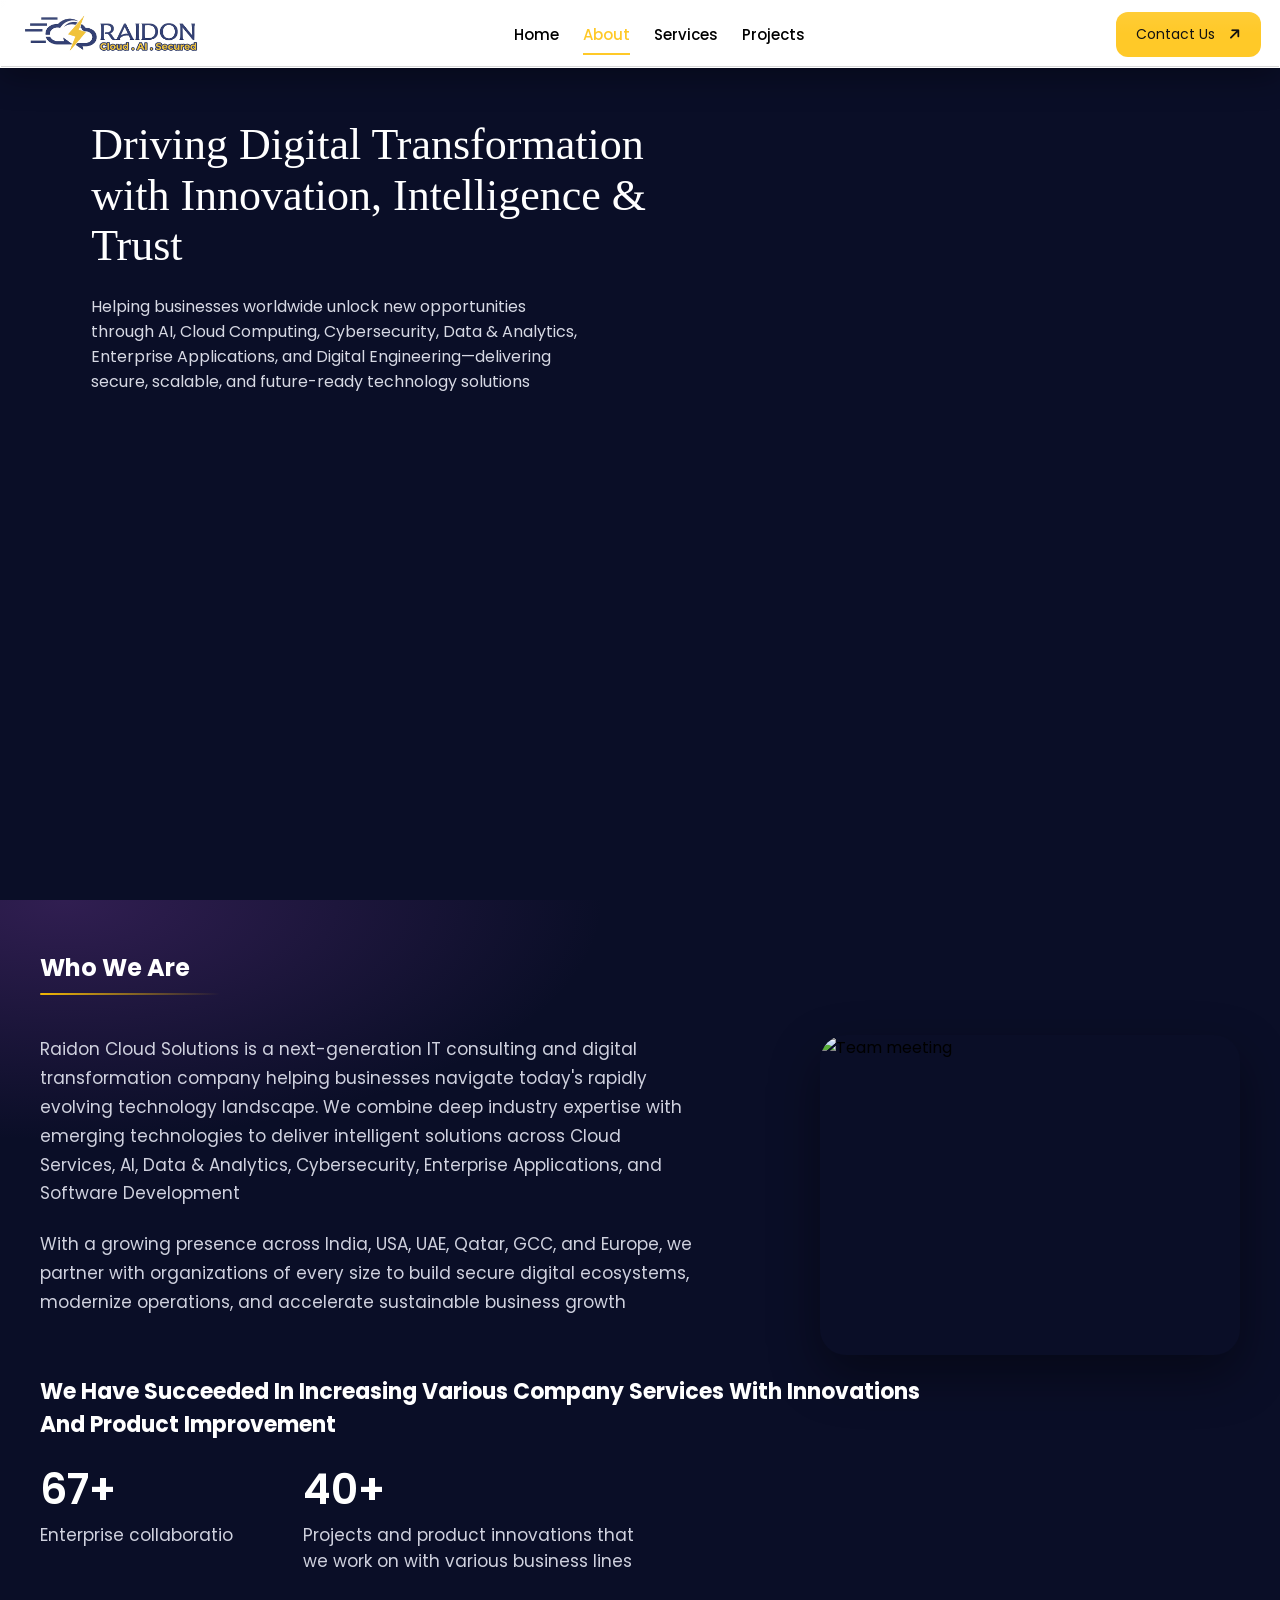
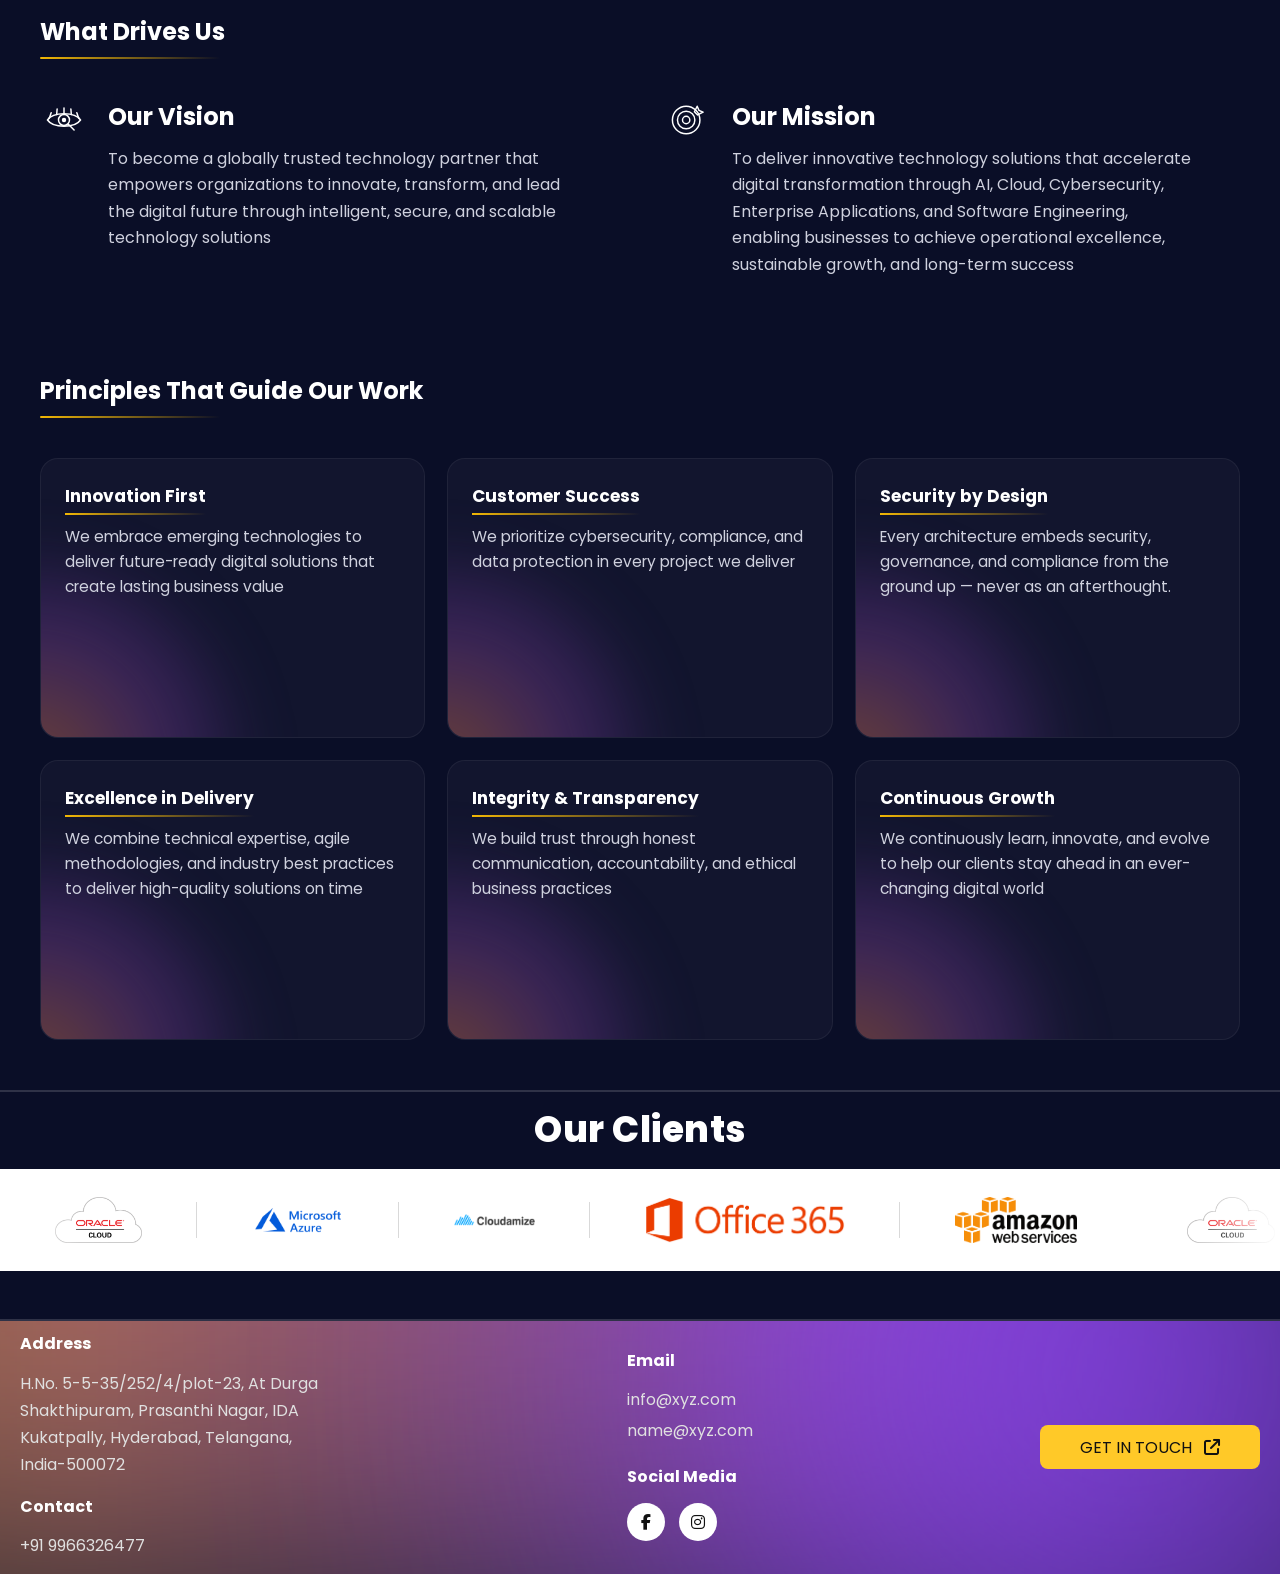
==== commit f5a3da9d: "New Development Changes" ====
--- a/aboutus.html
+++ b/aboutus.html
@@ -32,8 +32,9 @@
         <header class="main-header">
             <div class="header-container">
                 <a href="." class="logo">
-                    <img src="./assets/images/website-logo.png" alt="Ecoraidon">
+                    <img src="./assets/images/raindon-logo.png" alt="Ecoraidon">
                 </a>
+
                 <nav class="desktop-nav">
                     <ul>
                         <li><a href=".">Home</a></li>
@@ -42,7 +43,7 @@
                         <li><a href="./projects.html">Projects</a></li>
                     </ul>
                 </nav>
-                <a href="#" class="contact-btn">
+                <a href="./contact.html" class="contact-btn">
                     Contact Us
                     <i class="fa-solid fa-arrow-right"></i>
                 </a>
@@ -64,7 +65,7 @@
                     <li><a href="./aboutus.html" class="mobile-menu-link">About</a></li>
                     <li><a href="./services.html" class="mobile-menu-link">Services</a></li>
                     <li><a href="./projects.html" class="mobile-menu-link">Projects</a></li>
-                    <li><a href="#" class="mobile-contact-btn">Contact Us</a></li>
+                    <li><a href="#" class="mobile-contact-btn" href="./contact.html">Contact Us</a></li>
                 </ul>
             </nav>
         </header>
@@ -236,7 +237,7 @@
                 </div>
             </div>
         </section>
-        <section class="testimonial-contact-wrapper">
+        <section>
             <section class="clients-section">
                 <h2 class="clients-title">Our Clients</h2>
                 <div class="marquee-frame">
--- a/assets/css/global.css
+++ b/assets/css/global.css
@@ -214,64 +214,55 @@
     background-color: #ffc928;
 }
 
-/* Footer Part  */
+/* Footer */
 .footer-section {
-
     position: relative;
     overflow: hidden;
-
-    padding: 70px 0;
-
-    background: #0A0F2E;
-
-}
-
-/* Animated background glow */
-
+    padding: 40px 0;
+    /* background: #0A0F2E; */
+    isolation: isolate;
+}
+
+/* Main gradient glow */
 .footer-section::before {
-
     content: "";
-
     position: absolute;
-
-    width: 700px;
-    height: 700px;
-
-    left: -180px;
-    top: -320px;
-
+    left: -20%;
+    bottom: -10%;
+    width: 1400px;
+    height: 900px;
+
+    background: linear-gradient(90deg,
+            #FD9F5C 0%,
+            #C06E83 40%,
+            #9747FF 100%);
+
+    opacity: 0.75;
+    filter: blur(140px);
+    z-index: 0;
+}
+
+/* Purple glow */
+.footer-section::after {
+    content: "";
+    position: absolute;
+    right: -300px;
+    bottom: -250px;
+    width: 900px;
+    height: 900px;
     border-radius: 50%;
 
-    background: radial-gradient(circle,
-            rgba(255, 181, 54, .28),
-            rgba(255, 181, 54, .08),
-            transparent 70%);
-
-    filter: blur(80px);
-
-}
-
-.footer-section::after {
-
-    content: "";
-
-    position: absolute;
-
-    width: 650px;
-    height: 650px;
-
-    right: -180px;
-    bottom: -300px;
-
-    border-radius: 50%;
-
-    background: radial-gradient(circle,
-            rgba(138, 74, 255, .25),
-            rgba(138, 74, 255, .08),
-            transparent 70%);
-
-    filter: blur(90px);
-
+    background: #9747FF;
+
+    opacity: 0.75;
+    filter: blur(200px);
+    z-index: 0;
+}
+
+/* Keep footer content above the glows */
+.footer-section>* {
+    position: relative;
+    z-index: 1;
 }
 
 .footer-content {
@@ -279,7 +270,7 @@
     position: relative;
     z-index: 2;
 
-    max-width: 1200px;
+    max-width: 1800px;
 
     margin: auto;
 
@@ -418,6 +409,7 @@
 .social-icons a:hover {
 
     background: #FFC93C;
+    color: #fff;
 
     transform: translateY(-4px);
 
--- a/assets/css/home.css
+++ b/assets/css/home.css
@@ -1074,7 +1074,7 @@
 /* ===== Section wrapper (dark navy) ===== */
 .clients-section {
     background: #0a0e27;
-    padding: 10px 0 70px;
+    padding: 10px 0 35px;
     border-top: 2px solid rgba(255, 255, 255, .15);
     border-bottom: 2px solid rgba(255, 255, 255, .15);
 }
@@ -1407,6 +1407,7 @@
     }
 
 }
+
 /* 
 .testimonial-contact-wrapper {
     position: relative;
--- a/assets/css/responsive/hd.css
+++ b/assets/css/responsive/hd.css
@@ -411,7 +411,7 @@
 
     /* Footer */
     .footer-section {
-        padding: 32px 36px 18px;
+        padding: 10px 20px 10px;
     }
 
     .footer-content {
@@ -439,7 +439,7 @@
     }
 
     .testimonial-section {
-        padding: 52px 38px;
+        padding: 0px 38px;
     }
 
     .who-we-are,
@@ -495,11 +495,11 @@
     }
 
     .our-work-section {
-        padding: 62px 22px 72px;
+        padding: 20px 22px 20px;
     }
 
     .work-card {
         gap: 28px;
-        /* min-height: 520px; */
+        min-height: 400px;
     }
 }
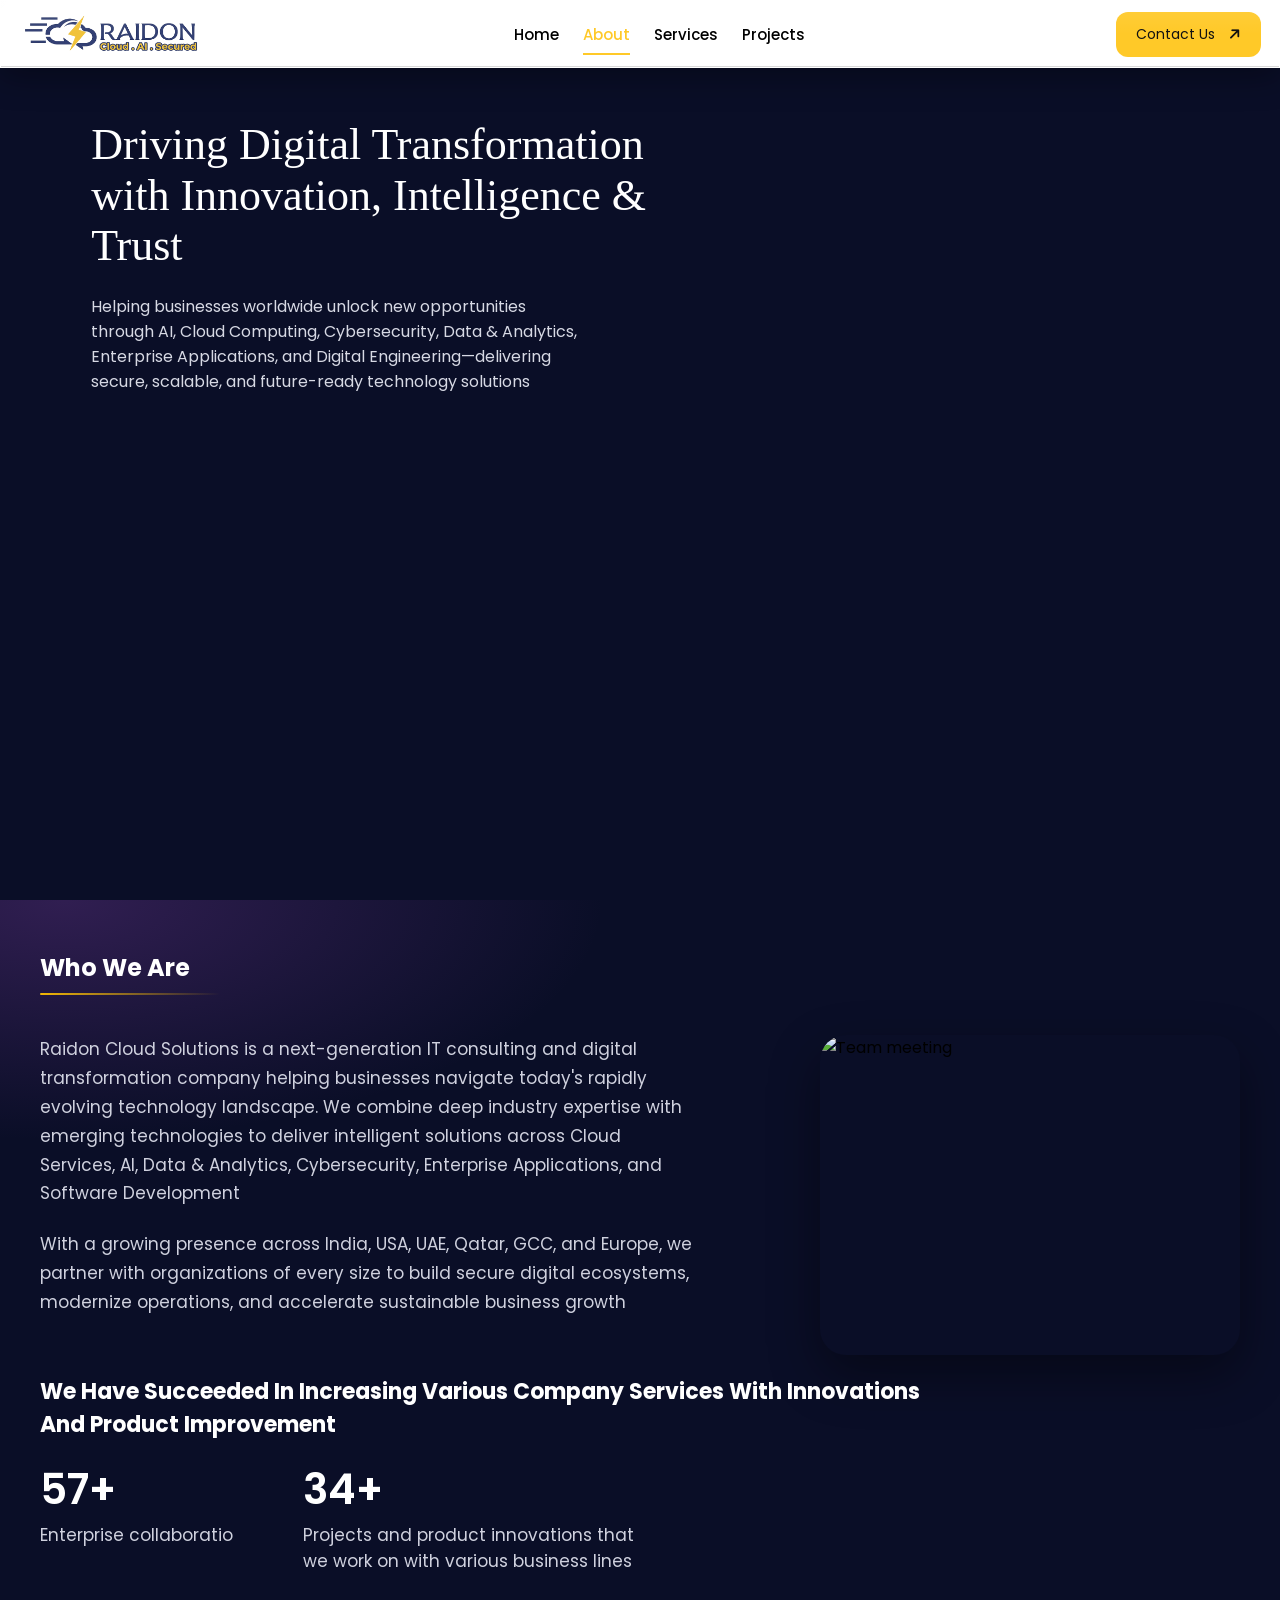
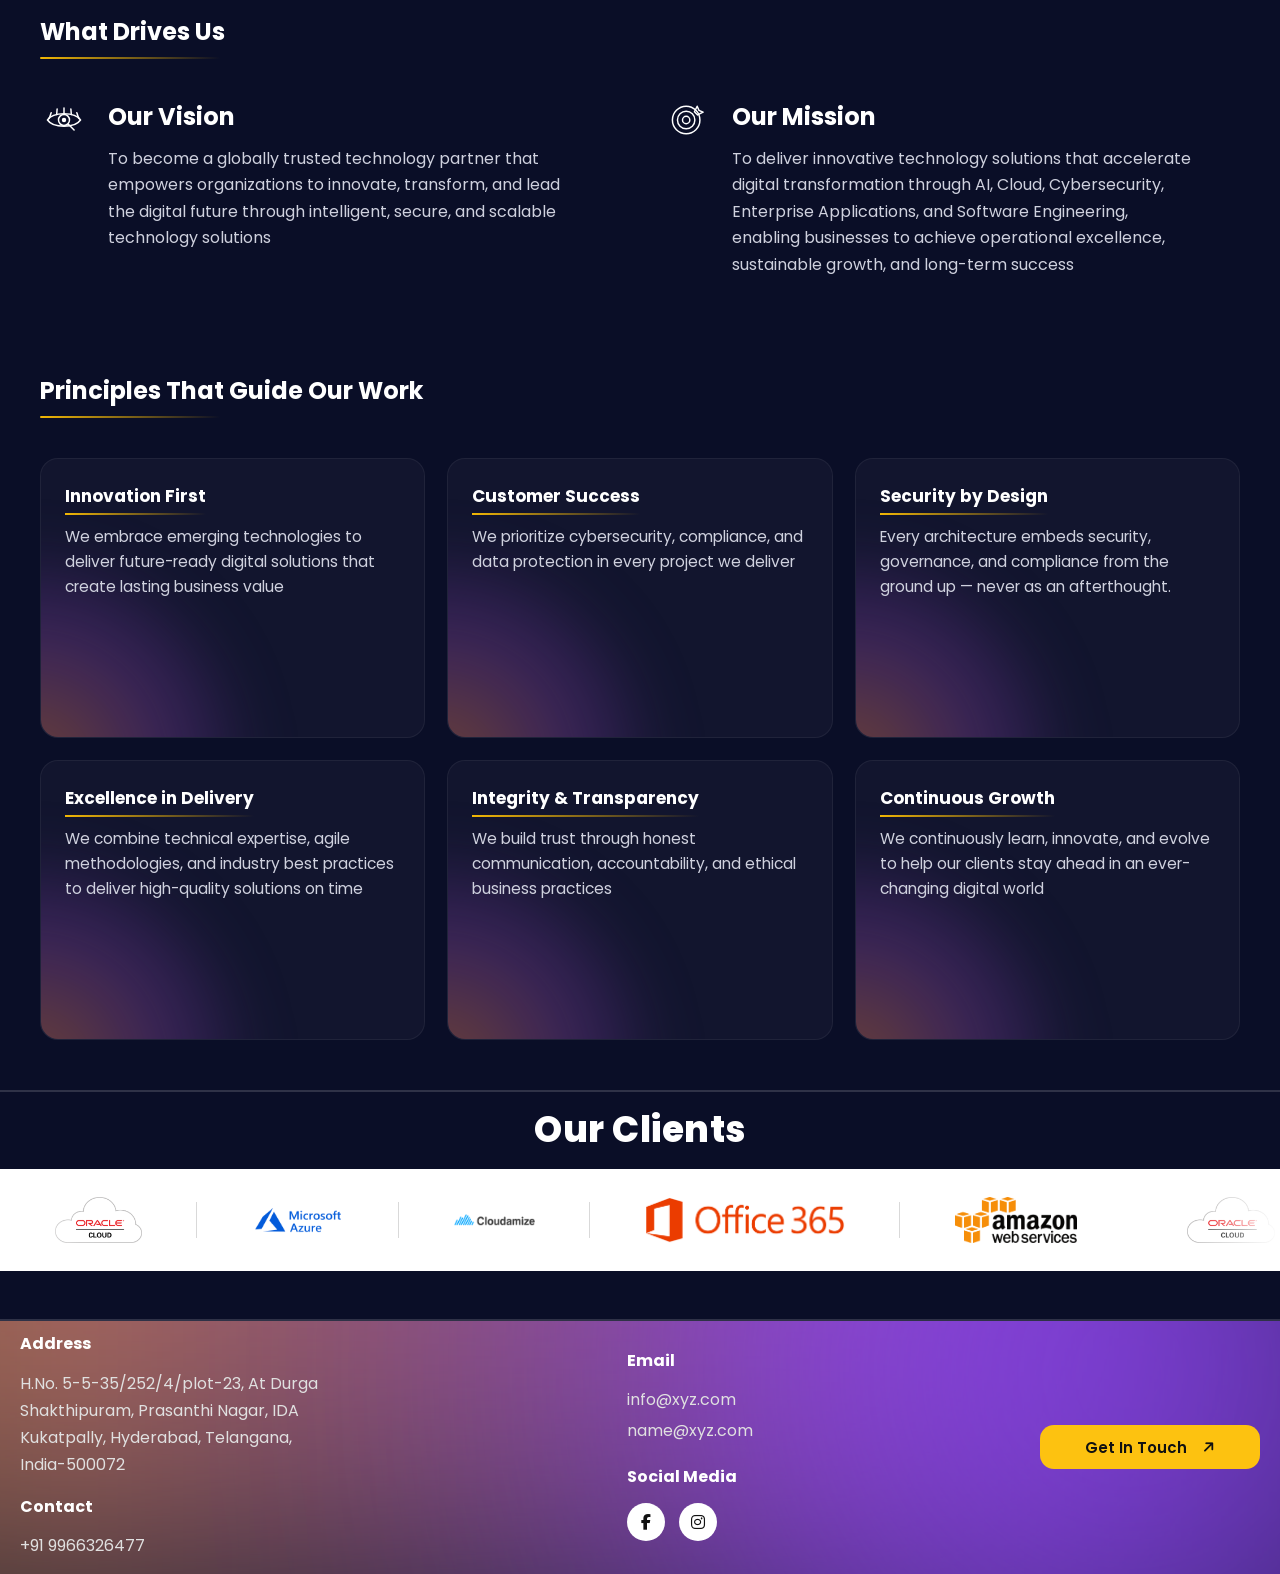
==== commit fc43eb7a: "Latest change udpates" ====
--- a/aboutus.html
+++ b/aboutus.html
@@ -65,7 +65,7 @@
                     <li><a href="./aboutus.html" class="mobile-menu-link">About</a></li>
                     <li><a href="./services.html" class="mobile-menu-link">Services</a></li>
                     <li><a href="./projects.html" class="mobile-menu-link">Projects</a></li>
-                    <li><a href="#" class="mobile-contact-btn" href="./contact.html">Contact Us</a></li>
+                    <li><a class="mobile-contact-btn" href="./contact.html">Contact Us</a></li>
                 </ul>
             </nav>
         </header>
@@ -435,11 +435,10 @@
 
                     <div class="footer-column footer-action">
 
-                        <a href="#" class="footer-btn">
-                            GET IN TOUCH
-                            <i class="fa-solid fa-arrow-up-right-from-square"></i>
+                        <a href="./contact.html" class="explore-btn">
+                            Get In Touch
+                            <i class="fa-solid fa-arrow-right"></i>
                         </a>
-
                     </div>
 
                 </div>
--- a/assets/css/global.css
+++ b/assets/css/global.css
@@ -153,6 +153,147 @@
     transform: translateY(-2px);
 }
 
+/* Hide mobile elements on desktop */
+.mobile-toggle {
+    display: none;
+    background: none;
+    border: none;
+    cursor: pointer;
+    padding: 8px;
+    z-index: 1001;
+}
+
+.hamburger-icon {
+    display: flex;
+    flex-direction: column;
+    justify-content: space-between;
+    width: 26px;
+    height: 18px;
+}
+
+.hamburger-icon .line {
+    display: block;
+    width: 100%;
+    height: 2px;
+    background: #111;
+    border-radius: 2px;
+    transition: transform 0.3s ease, opacity 0.3s ease;
+}
+
+/* X animation when menu is open */
+.mobile-toggle.active .line:nth-child(1) {
+    transform: translateY(8px) rotate(45deg);
+}
+
+.mobile-toggle.active .line:nth-child(2) {
+    opacity: 0;
+}
+
+.mobile-toggle.active .line:nth-child(3) {
+    transform: translateY(-8px) rotate(-45deg);
+}
+
+/* Mobile menu panel */
+.mobile-menu {
+    position: fixed;
+    top: 0;
+    right: 0;
+    height: 100vh;
+    width: min(78vw, 320px);
+    background: #ffffff;
+    box-shadow: -8px 0 32px rgba(0, 0, 0, 0.25);
+    transform: translateX(100%);
+    transition: transform 0.35s cubic-bezier(0.22, 1, 0.36, 1);
+    z-index: 1000;
+    padding: 100px 32px 32px;
+    overflow-y: auto;
+}
+
+.mobile-menu.active {
+    transform: translateX(0);
+}
+
+.mobile-menu-list {
+    list-style: none;
+    margin: 0;
+    padding: 0;
+    display: flex;
+    flex-direction: column;
+    gap: 8px;
+}
+
+.mobile-menu-link {
+    display: block;
+    padding: 14px 4px;
+    color: #111;
+    text-decoration: none;
+    font-size: 18px;
+    font-weight: 500;
+    border-bottom: 1px solid #fff;
+    transition: color 0.2s, padding-left 0.2s;
+}
+
+.mobile-menu-link:hover,
+.mobile-menu-link.active {
+    color: #ffc928;
+    padding-left: 10px;
+}
+
+.mobile-contact-btn {
+    display: flex;
+    align-items: center;
+    justify-content: center;
+    gap: 10px;
+    margin-top: 20px;
+    background: #ffc928;
+    color: #111;
+    text-decoration: none;
+    padding: 14px 20px;
+    border-radius: 14px;
+    font-weight: 500;
+}
+
+/* Backdrop overlay behind the panel */
+.mobile-menu-overlay {
+    position: fixed;
+    inset: 0;
+    background: rgba(0, 0, 0, 0.4);
+    opacity: 0;
+    visibility: hidden;
+    transition: opacity 0.3s ease, visibility 0.3s ease;
+    z-index: 999;
+}
+
+.mobile-menu-overlay.active {
+    opacity: 1;
+    visibility: visible;
+}
+
+/* Breakpoint: switch to mobile nav */
+@media (max-width: 900px) {
+
+    .desktop-nav,
+    .contact-btn {
+        display: none;
+    }
+
+    .mobile-toggle {
+        display: block;
+    }
+
+    .header-container {
+        padding: 12px 16px;
+    }
+
+    .logo img {
+        height: 44px;
+    }
+}
+
+/* Prevent body scroll when menu is open */
+body.mobile-menu-open {
+    overflow: hidden;
+}
 
 
 /* Popup Styles */
@@ -214,6 +355,169 @@
     background-color: #ffc928;
 }
 
+/* Mobile Menu Container */
+.mobile-menu {
+    position: absolute;
+    top: calc(100% + 12px);
+    right: 16px;
+    left: 16px;
+    width: auto;
+    background: linear-gradient(165deg, rgba(10, 26, 41, 0.98) 0%, rgba(7, 18, 29, 0.99) 100%);
+    backdrop-filter: blur(16px);
+    -webkit-backdrop-filter: blur(16px);
+    border: 1px solid rgba(255, 201, 40, 0.14);
+    border-radius: 20px;
+    max-height: 0;
+    overflow: hidden;
+    opacity: 0;
+    transition: max-height 0.4s cubic-bezier(0.22, 1, 0.36, 1),
+        opacity 0.3s ease,
+        box-shadow 0.4s ease;
+    z-index: 999;
+}
+
+.mobile-menu.active {
+    max-height: 520px;
+    opacity: 1;
+    overflow-y: auto;
+    box-shadow: 0 20px 50px rgba(0, 0, 0, 0.45),
+        0 1px 0 rgba(255, 255, 255, 0.06) inset;
+}
+
+/* Mobile Menu List */
+.mobile-menu-list {
+    list-style: none;
+    padding: 14px 14px 18px;
+    margin: 0;
+    display: flex;
+    flex-direction: column;
+    gap: 4px;
+}
+
+.mobile-menu-list li {
+    border-bottom: none;
+    opacity: 0;
+    transform: translateY(8px);
+    transition: opacity 0.35s ease, transform 0.35s ease;
+}
+
+/* Staggered entrance — each item delays slightly after the menu opens */
+.mobile-menu.active .mobile-menu-list li {
+    opacity: 1;
+    transform: translateY(0);
+}
+
+.mobile-menu.active .mobile-menu-list li:nth-child(1) {
+    transition-delay: 0.05s;
+}
+
+.mobile-menu.active .mobile-menu-list li:nth-child(2) {
+    transition-delay: 0.10s;
+}
+
+.mobile-menu.active .mobile-menu-list li:nth-child(3) {
+    transition-delay: 0.15s;
+}
+
+.mobile-menu.active .mobile-menu-list li:nth-child(4) {
+    transition-delay: 0.20s;
+}
+
+.mobile-menu.active .mobile-menu-list li:nth-child(5) {
+    transition-delay: 0.25s;
+}
+
+/* Mobile Menu Links */
+.mobile-menu-link {
+    display: flex;
+    align-items: center;
+    justify-content: space-between;
+    padding: 15px 16px;
+    color: rgba(255, 255, 255, 0.88);
+    text-decoration: none;
+    font-size: 16px;
+    font-weight: 500;
+    letter-spacing: 0.01em;
+    border-radius: 12px;
+    transition: color 0.2s ease, background-color 0.2s ease, padding-left 0.2s ease;
+}
+
+/* Faint numbering/arrow to give each row visual weight */
+.mobile-menu-link::after {
+    content: "→";
+    opacity: 0;
+    transform: translateX(-4px);
+    transition: opacity 0.2s ease, transform 0.2s ease;
+    color: #ffc928;
+    font-size: 14px;
+}
+
+.mobile-menu-link:hover,
+.mobile-menu-link:active {
+    color: #ffc928;
+    background-color: rgba(255, 201, 40, 0.06);
+    padding-left: 20px;
+}
+
+.mobile-menu-link:hover::after {
+    opacity: 1;
+    transform: translateX(0);
+}
+
+.mobile-menu-link.active {
+    color: #ffc928;
+    background-color: rgba(255, 201, 40, 0.1);
+}
+
+/* Divider between nav links and the CTA — replaces the old per-row borders */
+.mobile-menu-list li:nth-last-child(2)::after {
+    content: "";
+    display: block;
+    height: 1px;
+    margin: 10px 16px 6px;
+    background: linear-gradient(90deg, transparent, rgba(255, 201, 40, 0.15), transparent);
+}
+
+/* Mobile Contact Button */
+.mobile-contact-btn {
+    display: flex;
+    align-items: center;
+    justify-content: center;
+    gap: 8px;
+    padding: 15px 24px;
+    margin: 6px 4px 2px;
+    background: linear-gradient(135deg, #ffc928, #ffb300);
+    color: #111;
+    text-decoration: none;
+    font-size: 15px;
+    font-weight: 600;
+    border-radius: 12px;
+    text-align: center;
+    box-shadow: 0 4px 14px rgba(255, 201, 40, 0.25);
+    transition: transform 0.25s ease, box-shadow 0.25s ease, filter 0.25s ease;
+}
+
+.mobile-contact-btn i {
+    transform: rotate(-45deg);
+    font-size: 13px;
+    transition: transform 0.25s ease;
+}
+
+.mobile-contact-btn:hover {
+    transform: translateY(-2px);
+    box-shadow: 0 8px 22px rgba(255, 201, 40, 0.35);
+    filter: brightness(1.03);
+}
+
+.mobile-contact-btn:hover i {
+    transform: rotate(0deg);
+}
+
+.mobile-contact-btn:active {
+    transform: translateY(0);
+    box-shadow: 0 3px 10px rgba(255, 201, 40, 0.25);
+}
+
 /* Footer */
 .footer-section {
     position: relative;
--- a/assets/css/home.css
+++ b/assets/css/home.css
@@ -89,7 +89,7 @@
     backdrop-filter: blur(5px);
     -webkit-backdrop-filter: blur(12px);
     border: 1px solid rgba(255, 255, 255, 0.15);
-
+    height: 230px;
     box-shadow:
         0 8px 32px rgba(0, 0, 0, 0.15),
         inset 0 1px 0 rgba(255, 255, 255, 0.08);
--- a/assets/css/responsive/full-hd.css
+++ b/assets/css/responsive/full-hd.css
@@ -162,7 +162,7 @@
 
     .about-page .hero-banner-content {
         width: 88%;
-        padding: 150px 80px 160px;
+        padding: 230px 20px 160px;
     }
 
     .about-page .hero-banner-content h1 {
--- a/assets/css/responsive/mobile.css
+++ b/assets/css/responsive/mobile.css
@@ -293,6 +293,7 @@
     .footer-content {
         grid-template-columns: repeat(2, 1fr);
         gap: 28px;
+        align-items: flex-start;
     }
 }
 
@@ -730,6 +731,7 @@
     .clients-grid {
         grid-template-columns: 1fr 1fr;
         gap: 2px;
+        
     }
 
     .clients-grid img {
@@ -840,6 +842,8 @@
 
 /* ========================================================
    MOBILE TOGGLE NAVBAR - Mobile Only (max-width: 768px)
+   Professional dropdown card: floating panel, staggered
+   entrance, hover affordance, distinct CTA separation.
    ======================================================== */
 
 /* Hide toggle button on desktop and tablets */
@@ -855,20 +859,34 @@
 
 /* Show mobile menu on tablet portrait and below */
 @media screen and (max-width: 768px) {
+
+    /* Contact button lives inside the dropdown on mobile, not the header bar */
+    .contact-btn {
+        display: none;
+    }
+
+    .header-container {
+        position: relative;
+        position: relative;
+        margin-top: -10px;
+        border-radius: 0px;
+    }
 
     /* Mobile Toggle Button */
     .mobile-toggle {
         display: flex;
         align-items: center;
         justify-content: center;
-        width: 44px;
-        height: 44px;
-        background: transparent;
+        width: 30px;
+        height: 30px;
+        background: #000;
         border: none;
         cursor: pointer;
         padding: 0;
         z-index: 1001;
         position: relative;
+        padding: 5%;
+        border-radius: 5px;
     }
 
     .mobile-toggle:focus {
@@ -926,109 +944,171 @@
         transform: rotate(-45deg) translateY(-8px);
     }
 
-    /* Mobile Menu Container */
+    /* Mobile Menu Container — floating rounded card, not a full-bleed strip */
     .mobile-menu {
         position: absolute;
-        top: 100%;
-        right: 0;
-        left: 0;
-        width: 100%;
-        background: linear-gradient(180deg, rgba(7, 21, 33, 0.95) 0%, rgba(7, 21, 33, 0.98) 100%);
-        backdrop-filter: blur(12px);
-        -webkit-backdrop-filter: blur(12px);
-        border: 1px solid rgba(255, 201, 40, 0.1);
-        border-top: 1px solid rgba(255, 201, 40, 0.15);
-        border-radius: 0 0 16px 16px;
+        top: calc(100% + 12px);
+        right: 16px;
+        left: 16px;
+        width: auto;
+        background: linear-gradient(165deg, rgba(10, 26, 41, 0.98) 0%, rgba(7, 18, 29, 0.99) 100%);
+        backdrop-filter: blur(16px);
+        -webkit-backdrop-filter: blur(16px);
+        border: 1px solid rgba(255, 201, 40, 0.14);
+        border-radius: 20px;
         max-height: 0;
         overflow: hidden;
-        transition: max-height 0.4s ease-in-out;
+        opacity: 0;
+        transition: max-height 0.4s cubic-bezier(0.22, 1, 0.36, 1),
+            opacity 0.3s ease,
+            box-shadow 0.4s ease;
         z-index: 999;
-        margin-top: 8px;
-    }
-
+    }
+
+    /* max-height itself is set inline by JS (exact content height) so the
+       panel never shows leftover space — this rule only supplies the visual
+       state and a safety-net cap if JS hasn't run yet. */
     .mobile-menu.active {
-        max-height: 400px;
-        box-shadow: 0 8px 24px rgba(0, 0, 0, 0.3);
+        max-height: 80vh;
+        opacity: 1;
+        overflow-y: auto;
+        box-shadow: 0 20px 50px rgba(0, 0, 0, 0.45),
+            0 1px 0 rgba(255, 255, 255, 0.06) inset;
     }
 
     /* Mobile Menu List */
     .mobile-menu-list {
         list-style: none;
-        padding: 0;
+        padding: 10px 10px 12px;
         margin: 0;
         display: flex;
         flex-direction: column;
-    }
-
-    .mobile-menu-list li {
-        border-bottom: 1px solid rgba(255, 201, 40, 0.05);
-        transition: background-color 0.2s ease;
-    }
-
-    .mobile-menu-list li:last-child {
-        border-bottom: none;
-    }
-
-    .mobile-menu-list li:hover {
-        background-color: rgba(255, 201, 40, 0.08);
-    }
-
-    /* Mobile Menu Links */
-    .mobile-menu-link {
-        display: block;
-        padding: 16px 24px;
-        color: #fff;
-        text-decoration: none;
-        font-size: 16px;
-        font-weight: 500;
-        transition: color 0.2s ease, padding-left 0.2s ease;
-        text-decoration: none;
-    }
-
-    .mobile-menu-link:hover {
-        color: #ffc928;
-        padding-left: 32px;
-    }
-
-    .mobile-menu-link.active {
-        color: #ffc928;
-        background-color: rgba(255, 201, 40, 0.1);
-    }
-
-    /* Mobile Contact Button */
-    .mobile-contact-btn {
-        display: block;
-        padding: 16px 24px;
-        margin: 8px 12px;
-        background: #ffc928;
-        color: #111;
-        text-decoration: none;
-        font-size: 16px;
-        font-weight: 600;
-        border-radius: 10px;
-        text-align: center;
-        transition: all 0.3s ease;
-    }
-
-    .mobile-contact-btn:hover {
-        background: #ffd945;
-        transform: translateY(-2px);
-        box-shadow: 0 4px 12px rgba(255, 201, 40, 0.3);
-    }
-
-    .mobile-contact-btn:active {
-        transform: translateY(0);
-    }
-
-    /* Position mobile toggle button correctly in header */
-    .header-container {
-        position: relative;
-    }
-
-    /* Ensure contact button on mobile is hidden and menu appears correctly */
-    @media screen and (max-width: 768px) {
-        .contact-btn {
-            display: none;
-        }
-    }
+        gap: 2px;
+        margin-top: -100px;
+    }
+}
+
+.mobile-menu-list li {
+    border-bottom: none;
+    opacity: 0;
+    transform: translateY(8px);
+    transition: opacity 0.35s ease, transform 0.35s ease, background-color 0.2s ease;
+}
+
+/* Staggered entrance — items fade/rise in sequence after the menu opens */
+.mobile-menu.active .mobile-menu-list li {
+    opacity: 1;
+    transform: translateY(0);
+}
+
+.mobile-menu.active .mobile-menu-list li:nth-child(1) {
+    transition-delay: 0.05s;
+}
+
+.mobile-menu.active .mobile-menu-list li:nth-child(2) {
+    transition-delay: 0.10s;
+}
+
+.mobile-menu.active .mobile-menu-list li:nth-child(3) {
+    transition-delay: 0.15s;
+}
+
+.mobile-menu.active .mobile-menu-list li:nth-child(4) {
+    transition-delay: 0.20s;
+}
+
+.mobile-menu.active .mobile-menu-list li:nth-child(5) {
+    transition-delay: 0.25s;
+}
+
+/* Divider between nav links and the CTA — replaces old per-row borders */
+.mobile-menu-list li:nth-last-child(2)::after {
+    content: "";
+    display: block;
+    height: 1px;
+    margin: 10px 16px 6px;
+    background: linear-gradient(90deg, transparent, rgba(255, 201, 40, 0.15), transparent);
+}
+
+/* Mobile Menu Links */
+.mobile-menu-link {
+    display: flex;
+    align-items: center;
+    justify-content: space-between;
+    padding: 13px 16px;
+    color: rgba(255, 255, 255, 0.88);
+    text-decoration: none;
+    font-size: 16px;
+    font-weight: 500;
+    letter-spacing: 0.01em;
+    border-radius: 12px;
+    transition: color 0.2s ease, background-color 0.2s ease, padding-left 0.2s ease;
+}
+
+/* Arrow affordance on hover — gives each row interactive feedback */
+.mobile-menu-link::after {
+    content: "→";
+    opacity: 0;
+    transform: translateX(-4px);
+    transition: opacity 0.2s ease, transform 0.2s ease;
+    color: #ffc928;
+    font-size: 14px;
+}
+
+.mobile-menu-link:hover,
+.mobile-menu-link:active {
+    color: #ffc928;
+    background-color: rgba(255, 201, 40, 0.06);
+    padding-left: 20px;
+}
+
+.mobile-menu-link:hover::after {
+    opacity: 1;
+    transform: translateX(0);
+}
+
+.mobile-menu-link.active {
+    color: #ffc928;
+    background-color: rgba(255, 201, 40, 0.1);
+}
+
+/* Mobile Contact Button */
+.mobile-contact-btn {
+    display: flex;
+    align-items: center;
+    justify-content: center;
+    gap: 8px;
+    padding: 13px 24px;
+    margin: 4px 4px 0;
+    background: linear-gradient(135deg, #ffc928, #ffb300);
+    color: #111;
+    text-decoration: none;
+    font-size: 15px;
+    font-weight: 600;
+    border-radius: 12px;
+    text-align: center;
+    box-shadow: 0 4px 14px rgba(255, 201, 40, 0.25);
+    transition: transform 0.25s ease, box-shadow 0.25s ease, filter 0.25s ease;
+}
+
+.mobile-contact-btn i {
+    transform: rotate(-45deg);
+    font-size: 13px;
+    transition: transform 0.25s ease;
+}
+
+.mobile-contact-btn:hover {
+    background: #ffd945;
+    transform: translateY(-2px);
+    box-shadow: 0 8px 22px rgba(255, 201, 40, 0.35);
+    filter: brightness(1.03);
+}
+
+.mobile-contact-btn:hover i {
+    transform: rotate(0deg);
+}
+
+.mobile-contact-btn:active {
+    transform: translateY(0);
+    box-shadow: 0 3px 10px rgba(255, 201, 40, 0.25);
 }
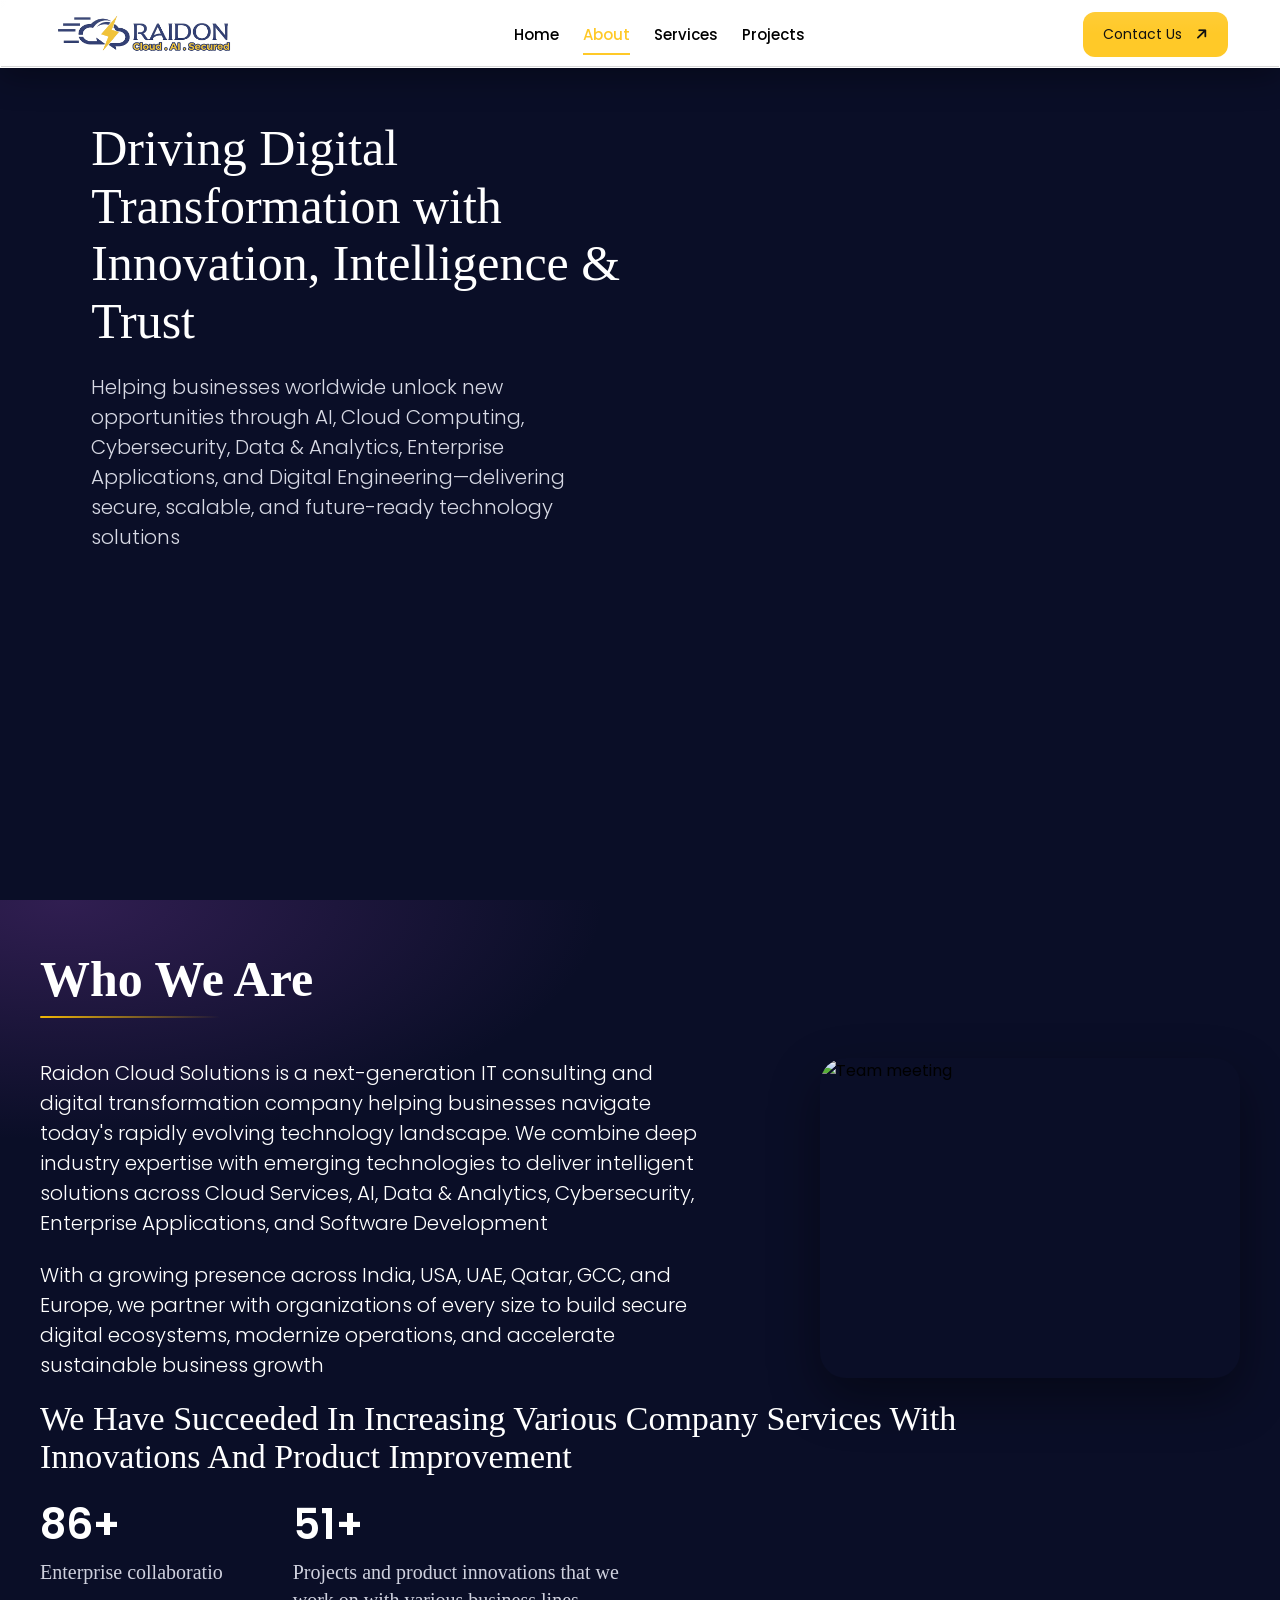
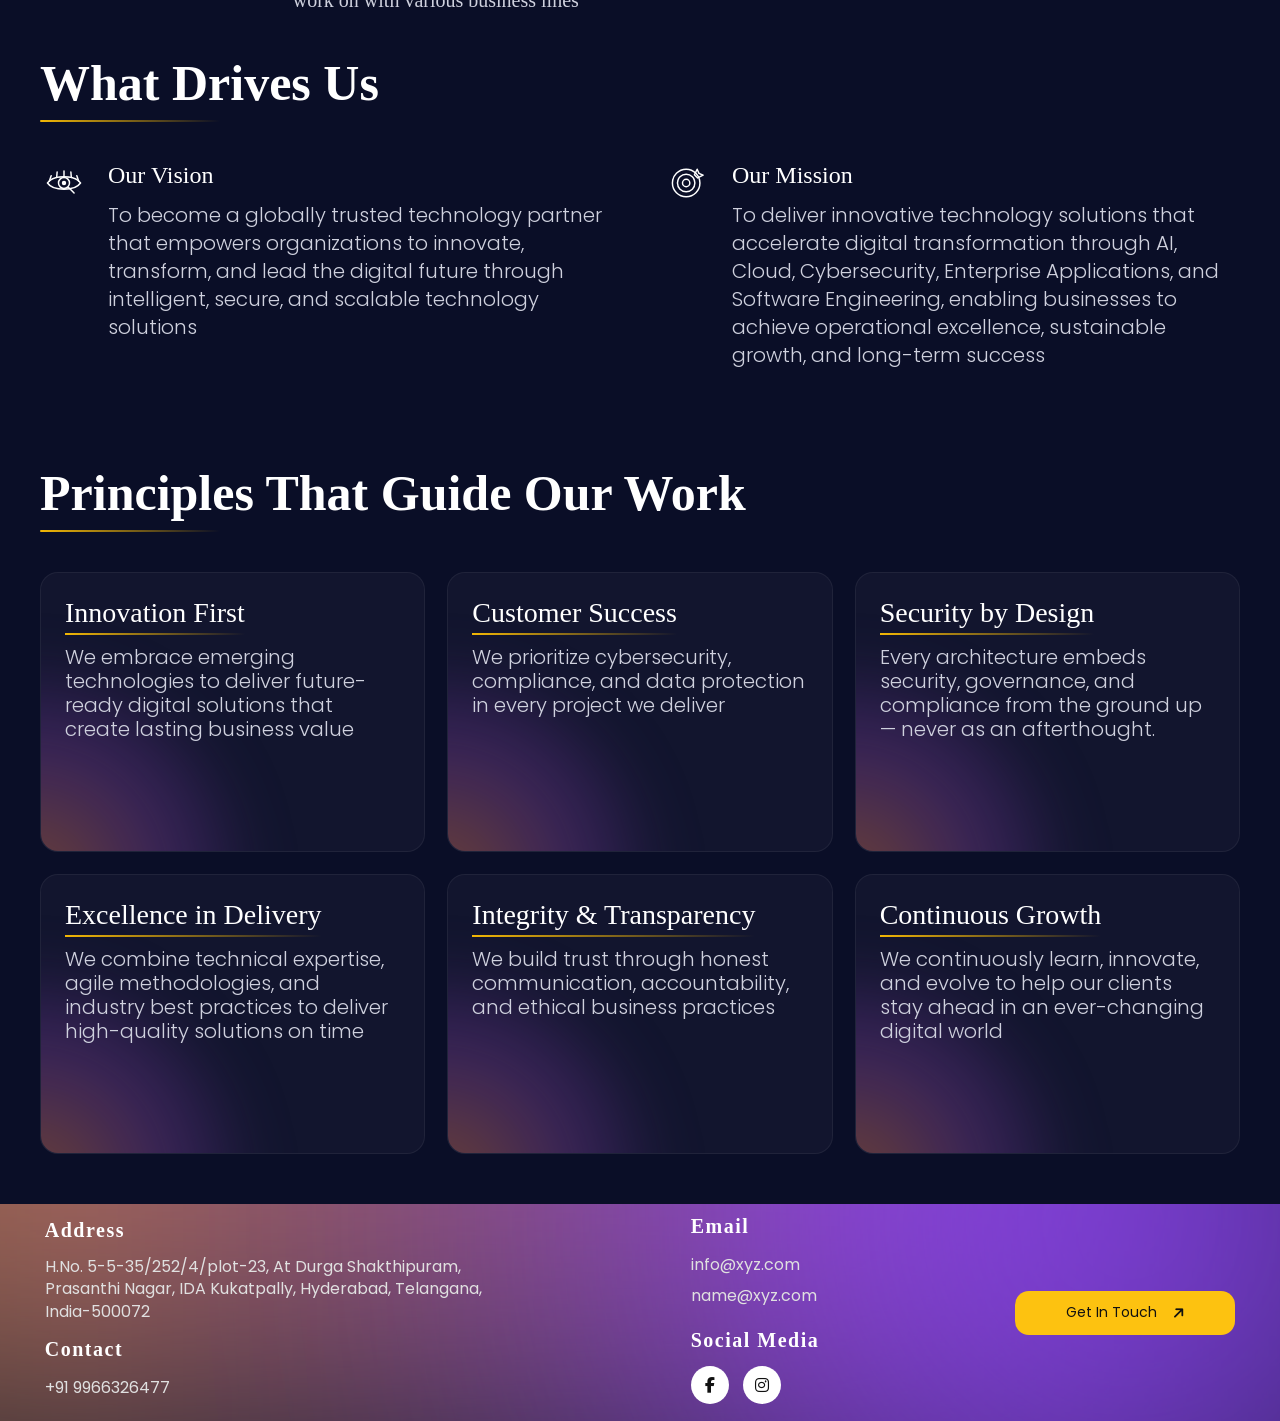
==== commit 782842ba: "Latest modifications" ====
--- a/aboutus.html
+++ b/aboutus.html
@@ -238,53 +238,6 @@
             </div>
         </section>
         <section>
-            <section class="clients-section">
-                <h2 class="clients-title">Our Clients</h2>
-                <div class="marquee-frame">
-                    <div class="marquee-viewport">
-                        <div class="marquee-track" id="marqueeTrack">
-                            <!-- group 1 -->
-                            <div class="marquee-group">
-                                <div class="client-logo">
-                                    <img src="./assets/images/client-logo1.png" alt="Columbus Vacations" />
-                                </div>
-                                <div class="client-logo">
-                                    <img src="./assets/images/client-logo2.png" alt="Terrasolve" />
-                                </div>
-                                <div class="client-logo">
-                                    <img src="./assets/images/client-logo3.png" alt="Accu Analytical" />
-                                </div>
-                                <div class="client-logo">
-                                    <img src="./assets/images/client-logo4.png" alt="Livon Paints" />
-                                </div>
-                                <div class="client-logo">
-                                    <img src="./assets/images/client-logo5.png" alt="ReyferJobs" />
-                                </div>
-                            </div>
-
-                            <!-- group 2 (duplicate for seamless loop) -->
-                            <div class="marquee-group" aria-hidden="true">
-                                <div class="client-logo">
-                                    <img src="./assets/images/client-logo1.png" alt="" />
-                                </div>
-                                <div class="client-logo">
-                                    <img src="./assets/images/client-logo2.png" alt="" />
-                                </div>
-                                <div class="client-logo">
-                                    <img src="./assets/images/client-logo3.png" alt="" />
-                                </div>
-                                <div class="client-logo">
-                                    <img src="./assets/images/client-logo4.png" alt="" />
-                                </div>
-                                <div class="client-logo">
-                                    <img src="./assets/images/client-logo5.png" alt="" />
-                                </div>
-                            </div>
-                        </div>
-                    </div>
-                </div>
-            </section>
-
             <!-- <section class="contact-footer-section">
                 <div class="contact-box">
 
--- a/assets/css/global.css
+++ b/assets/css/global.css
@@ -609,12 +609,9 @@
 }
 
 .footer-block p {
-
     color: #e0e0e0;
-
-    line-height: 1.7;
-
-    max-width: 320px;
+    line-height: 1.4;
+    max-width: 450px;
 
 }
 
--- a/assets/css/home.css
+++ b/assets/css/home.css
@@ -465,7 +465,6 @@
     max-width: 1600px;
     margin: auto;
     position: relative;
-    /* Added a fixed height so the absolute child cards have a space to live in */
     min-height: 800px;
 }
 
@@ -477,6 +476,8 @@
     color: #fff;
     font-size: 32px;
     margin-bottom: 15px;
+    font-weight: 500;
+    font-family: "Right Grotesk Medium";
 }
 
 .section-header span {
@@ -487,41 +488,33 @@
 }
 
 .service-card {
-    /* Set to absolute so they stack perfectly on top of one another */
     position: absolute;
     top: 10%;
     left: 0;
     width: 100%;
 
     display: flex;
-    /* align-items: center; */
     gap: 80px;
     padding: 40px;
-    border-radius: 50px;
-
-    background:
-        radial-gradient(circle at left center,
-            rgba(45, 70, 140, 0.35) 0%,
-            rgba(45, 70, 140, 0.15) 25%,
-            transparent 55%),
-        linear-gradient(90deg,
-            #1b2247 0%,
-            #171d3d 40%,
-            #121731 100%);
+    border-radius: 24px;
+    /* match the image radius so edges don't look mismatched */
+
+    background: #ffffff;
 
     border: 1px solid rgba(255, 255, 255, .15);
     box-shadow: 0 25px 50px rgba(0, 0, 0, .3);
     overflow: hidden;
 
-    /* Removed initial opacity and transforms. GSAP handles this now. */
-    will-change: transform, opacity;
+    will-change: transform, opacity, filter;
     transform-origin: top center;
+    backface-visibility: hidden;
+    /* stops flicker/ghosting on some GPUs during scale */
 }
 
 .service-image {
     flex: 0 0 42%;
     overflow: hidden;
-    border-radius: 35px;
+    border-radius: 20px;
 }
 
 .service-image img {
@@ -537,13 +530,13 @@
 }
 
 .service-content h3 {
-    color: #fff;
+    color: #000;
     font-size: 3rem;
     margin-bottom: 25px;
 }
 
 .service-content p {
-    color: rgba(255, 255, 255, .85);
+    color: #000;
     font-size: 1.3rem;
     line-height: 1.8;
     margin-bottom: 40px;
@@ -586,7 +579,6 @@
 
     .container {
         min-height: 1000px;
-        /* Taller on mobile to fit vertical stacking */
     }
 }
 
@@ -715,18 +707,14 @@
     margin: 0 auto;
 }
 
-/* The wrapper creates the scrollable space */
 .projects-wrapper {
     position: relative;
     height: 300vh;
-    /* 100vh for each card creates the scroll duration */
-}
-
-/* This sticks to the top while you scroll through the 300vh wrapper */
+}
+
 .cards-pin {
     position: sticky;
     top: 100px;
-    /* Adjust this to change where it sticks on the screen */
     height: 700px;
     overflow: hidden;
     border-radius: 40px;
@@ -746,23 +734,13 @@
     overflow: hidden;
     border-radius: 40px;
 
-    /* Added transform-origin so the cards scale down towards the top */
-    will-change: transform, opacity;
+    will-change: transform, opacity, filter;
     transform-origin: top center;
-}
-
-/* z-index is crucial here so they overlap correctly */
-.project-card:nth-child(1) {
-    z-index: 1;
-}
-
-.project-card:nth-child(2) {
-    z-index: 2;
-}
-
-.project-card:nth-child(3) {
-    z-index: 3;
-}
+    backface-visibility: hidden;
+}
+
+/* z-index removed here — now set dynamically in JS so it always
+   matches however many cards exist, instead of being hardcoded to 3 */
 
 .project-content {
     padding: 40px;
--- a/assets/css/aboutus.css
+++ b/assets/css/aboutus.css
@@ -266,10 +266,11 @@
 }
 
 .who-text p {
-    font-size: 17px;
-    line-height: 1.7;
-    color: #cfd1de;
-    font-weight: 400;
+    font-size: 20px;
+    color: #ffffff;
+    /* max-width: 500px; */
+    /* margin-top: 22px; */
+    font-weight: 300;
 }
 
 .who-image {
@@ -320,10 +321,11 @@
 }
 
 .stat-desc {
-    font-size: 17px;
-    line-height: 1.5;
+    font-size: 20px;
+    line-height: 1.4;
     color: #cfd1de;
-    font-weight: 400;
+    font-weight: 300;
+    font-family: "Right Grotesk Medium";
 }
 
 /* Responsive */
@@ -371,7 +373,7 @@
 }
 
 .section-label span {
-    font-family: 'Poppins', sans-serif;
+    font-family: "Right Grotesk Medium";
     font-weight: 700;
     font-size: 24px;
     color: #ffffff;
@@ -420,19 +422,19 @@
 }
 
 .drive-content h3 {
+    font-family: "Right Grotesk Medium";
+    font-weight: 400;
+    font-size: 24px;
+    color: #ffffff;
+    margin-bottom: 12px;
+}
+
+.drive-content p {
+    font-size: 20px;
+    line-height: 1.4;
+    color: #cfd1de;
+    font-weight: 300;
     font-family: 'Poppins', sans-serif;
-    font-weight: 700;
-    font-size: 24px;
-    color: #ffffff;
-    margin-bottom: 12px;
-}
-
-.drive-content p {
-    font-size: 16px;
-    line-height: 1.65;
-    color: #cfd1de;
-    font-weight: 400;
-    max-width: 460px;
 }
 
 /* Responsive */
@@ -467,9 +469,8 @@
 }
 
 .section-label span {
-    font-family: 'Poppins', sans-serif;
-    font-weight: 700;
-    font-size: 24px;
+    font-family: "Right Grotesk Medium";
+    font-size: 50px;
     color: #ffffff;
 }
 
@@ -529,9 +530,9 @@
 
 .principle-card h3 {
     display: inline-block;
-    font-family: 'Poppins', sans-serif;
-    font-weight: 700;
-    font-size: 17px;
+    font-family: "Right Grotesk Medium";
+    font-weight: 400;
+    font-size: 28px;
     color: #fff;
     margin-bottom: 10px;
     padding-bottom: 6px;
@@ -542,8 +543,10 @@
 }
 
 .principle-card p {
-    font-size: 15.5px;
-    line-height: 1.6;
+    font-family: 'Poppins', sans-serif;
+    font-size: 20px;
+    line-height: 1.2;
+    font-weight: 300;
     color: #cfd1de;
 }
 
--- a/assets/css/responsive/full-hd.css
+++ b/assets/css/responsive/full-hd.css
@@ -71,6 +71,7 @@
         padding: 32px;
         border-radius: 40px;
         margin-top: 5%;
+        height: 500px;
     }
 
     .service-image img {
--- a/assets/css/responsive/hd.css
+++ b/assets/css/responsive/hd.css
@@ -1,3 +1,5 @@
+@import url(https://db.onlinewebfonts.com/c/33d2ace98dd5231182427e6acc4bc372?family=Right+Grotesk+Medium);
+
 /* ============================================================
    HD — 992px to 1366px (720p / 768p laptops & small desktops)
    Overrides only; does not affect Full HD+ or mobile layouts.
@@ -12,7 +14,7 @@
 
     .header-container {
         width: 100%;
-        padding: 10px 18px;
+        padding: 10px 4%;
         border-radius: 0px;
     }
 
@@ -52,8 +54,9 @@
     }
 
     .hero-info p {
-        font-size: 1rem;
+        font-size: 20px;
         line-height: 1.65;
+        font-weight: 200;
     }
 
     .hero-bottom-card {
@@ -87,6 +90,11 @@
 
     .section-tag h2 {
         font-size: 1.75rem;
+        font-weight: 500;
+        font-family: "Right Grotesk Medium";
+
+
+
     }
 
     .about-right p {
@@ -97,7 +105,8 @@
     .explore-btn {
         min-width: 220px;
         height: 44px;
-        font-size: 15px;
+        font-size: 14px;
+        font-weight: 400;
     }
 
     /* Services */
@@ -121,7 +130,7 @@
     .service-card {
         gap: 48px;
         /* padding: 15px; */
-        border-radius: 36px;
+        border-radius: 20px;
         top: 15%;
     }
 
@@ -137,12 +146,16 @@
     .service-content h3 {
         font-size: 50px;
         margin-bottom: 0px;
+        font-weight: 500;
+        font-family: "Right Grotesk Medium";
+        margin-bottom: 20px;
     }
 
     .service-content p {
-        font-size: 1rem;
-        line-height: 1.7;
+        font-size: 20px;
+        line-height: 1.5;
         margin-bottom: 28px;
+        font-weight: 300;
     }
 
     /* Digital */
@@ -156,14 +169,16 @@
     }
 
     .digital-content h2 {
-        font-size: clamp(2.8rem, 4vw, 3.6rem);
+        font-size: 60px;
         margin-bottom: 18px;
+        line-height: 1;
     }
 
     .digital-content p {
-        font-size: 13px;
-        max-width: 360px;
+        font-size: 20px;
+        /* max-width: 360px; */
         margin-bottom: 24px;
+        font-weight: 300;
     }
 
     .service-digital-btn {
@@ -211,12 +226,15 @@
     }
 
     .project-content h3 {
-        font-size: 30px;
+        font-family: "Right Grotesk Medium";
+        font-size: 50px;
         margin-bottom: 20px;
     }
 
     .project-content p {
-        font-size: 16px;
+        font-size: 20px;
+        font-weight: 300;
+        line-height: 1.2;
     }
 
     /* Testimonials */
@@ -239,16 +257,21 @@
     }
 
     .testimonial-label h3 {
-        font-size: 36px;
+        font-family: "Right Grotesk Medium";
+        font-size: 50px;
     }
 
     .testimonial-left h2 {
         font-size: 32px;
+        font-family: "Right Grotesk Medium";
+        font-weight: 300;
     }
 
     .testimonial-left p {
-        font-size: 16px;
-        margin-top: 48px;
+        font-size: 20px;
+        margin-top: 20px;
+        font-weight: 300;
+        line-height: 1.5;
     }
 
     .testimonial-card {
@@ -285,14 +308,15 @@
     }
 
     .about-page .hero-banner-content h1 {
-        font-size: 44px;
-        max-width: 560px;
+        font-size: 50px;
+        /* max-width: 560px; */
     }
 
     .about-page .hero-banner-content p {
-        font-size: 16px;
+        font-size: 20px;
         max-width: 500px;
         margin-top: 22px;
+        font-weight: 300;
     }
 
     .about-page .testimonial-section {
@@ -330,8 +354,10 @@
     }
 
     .about-page .who-heading {
-        font-size: 22px;
+        font-size: 34px;
+        font-family: "Right Grotesk Medium";
         max-width: 920px;
+        font-weight: 400;
     }
 
     .about-page .stats-row {
@@ -372,8 +398,9 @@
     }
 
     .clients-title {
-        font-size: 36px;
-        margin-bottom: 12px;
+        font-family: "Right Grotesk Medium";
+        font-size: 50px;
+        margin-bottom: 28px;
         color: #ffffff;
     }
 
@@ -406,21 +433,25 @@
     .submit-btn {
         width: 220px;
         height: 44px;
-        font-size: 15px;
-    }
-
-    /* Footer */
-    .footer-section {
-        padding: 10px 20px 10px;
-    }
-
-    .footer-content {
-        gap: 48px;
-    }
-
-    .footer-column h4 {
-        font-size: 16px;
-    }
+        font-size: 14px;
+        font-weight: 400;
+    }
+}
+
+/* Footer */
+.footer-section {
+    padding: 10px 20px 10px;
+}
+
+.footer-content {
+    gap: 48px;
+    padding: 1px 2%;
+}
+
+.footer-column h4 {
+    font-size: 20px;
+    font-family: "Right Grotesk Medium";
+    letter-spacing: 1.5px;
 }
 
 /* ABOUT US / SERVICES / PROJECTS PAGE ADDITIONS */
@@ -439,7 +470,7 @@
     }
 
     .testimonial-section {
-        padding: 0px 38px;
+        padding: 0px 4%;
     }
 
     .who-we-are,
@@ -471,7 +502,8 @@
     }
 
     .hero-heading-wrap h1 {
-        font-size: clamp(3.6rem, 4vw, 4.4rem);
+        font-size: 50px;
+        font-family: "Right Grotesk Medium";
     }
 
     .rd-services-grid-section {
@@ -491,7 +523,9 @@
     }
 
     .projects-hero-text h1 {
-        font-size: 42px;
+        font-size: 50px;
+        line-height: 1;
+        font-family: "Right Grotesk Medium";
     }
 
     .our-work-section {
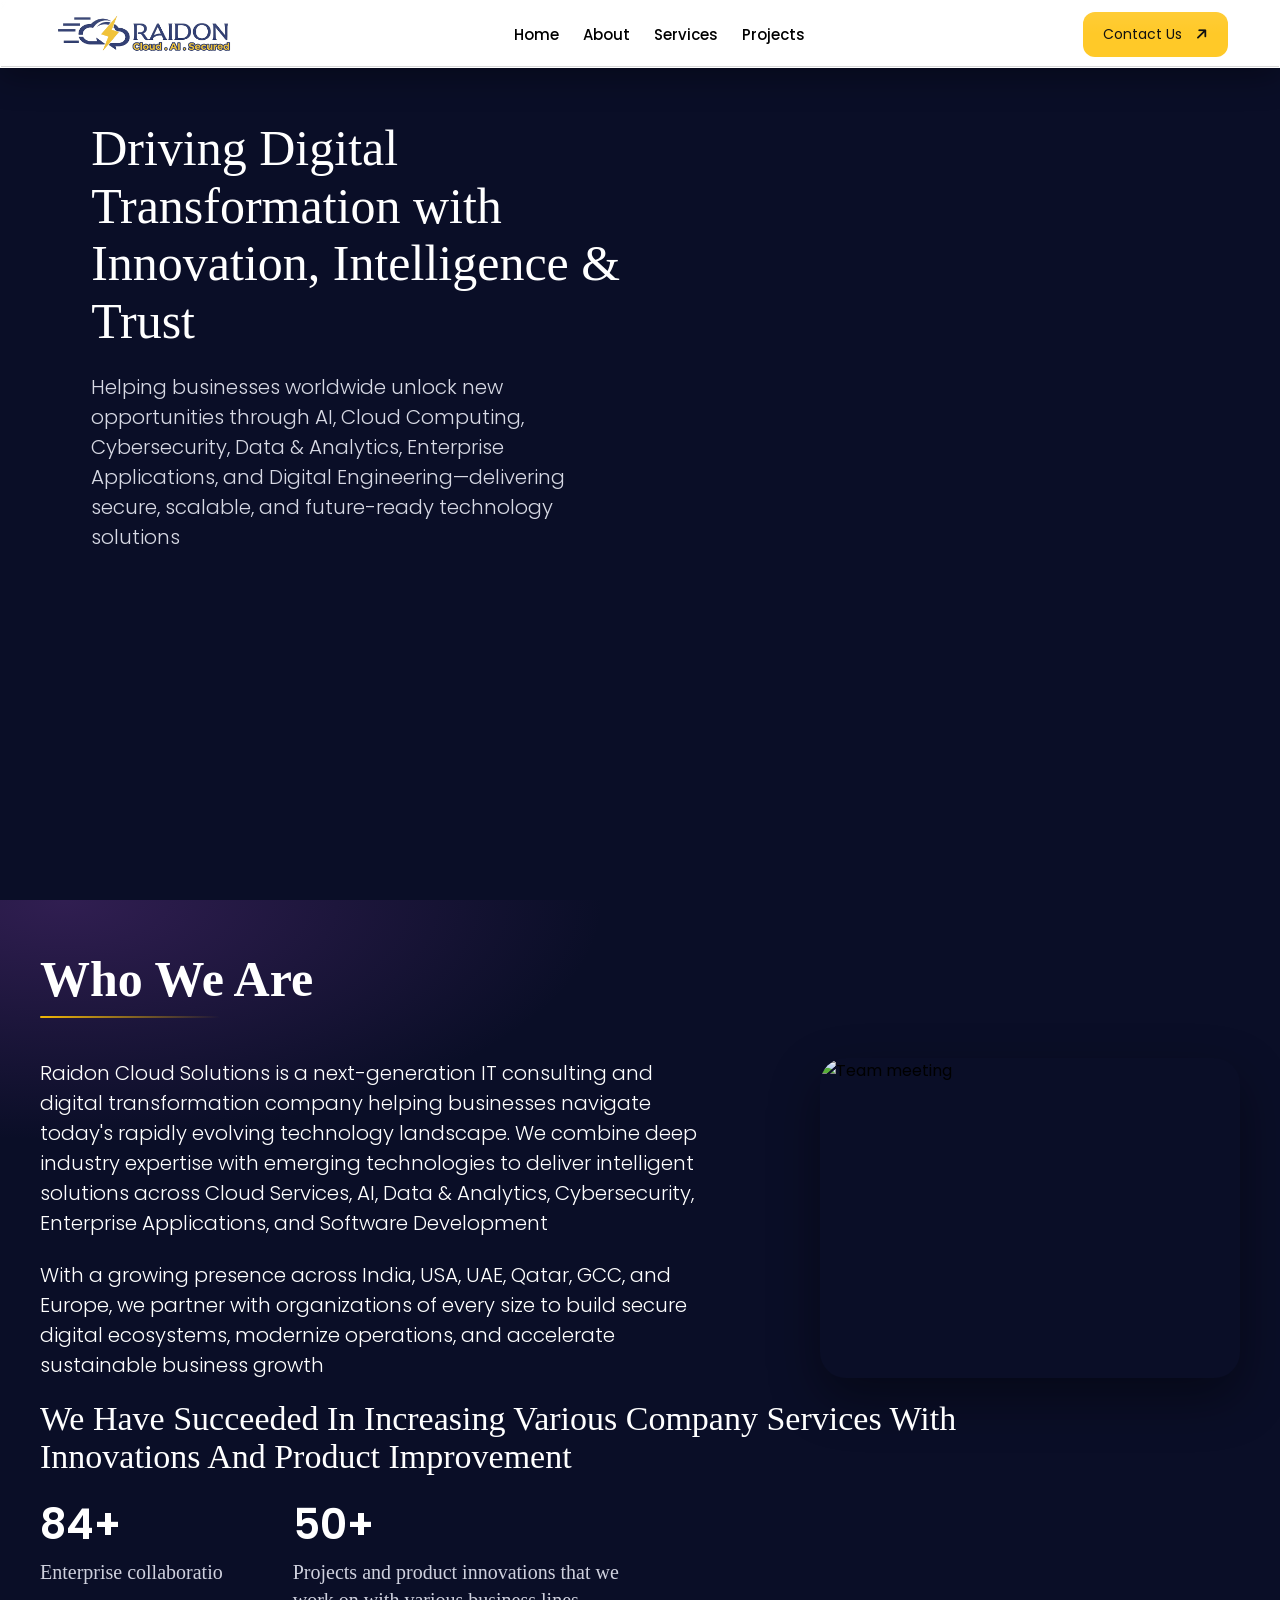
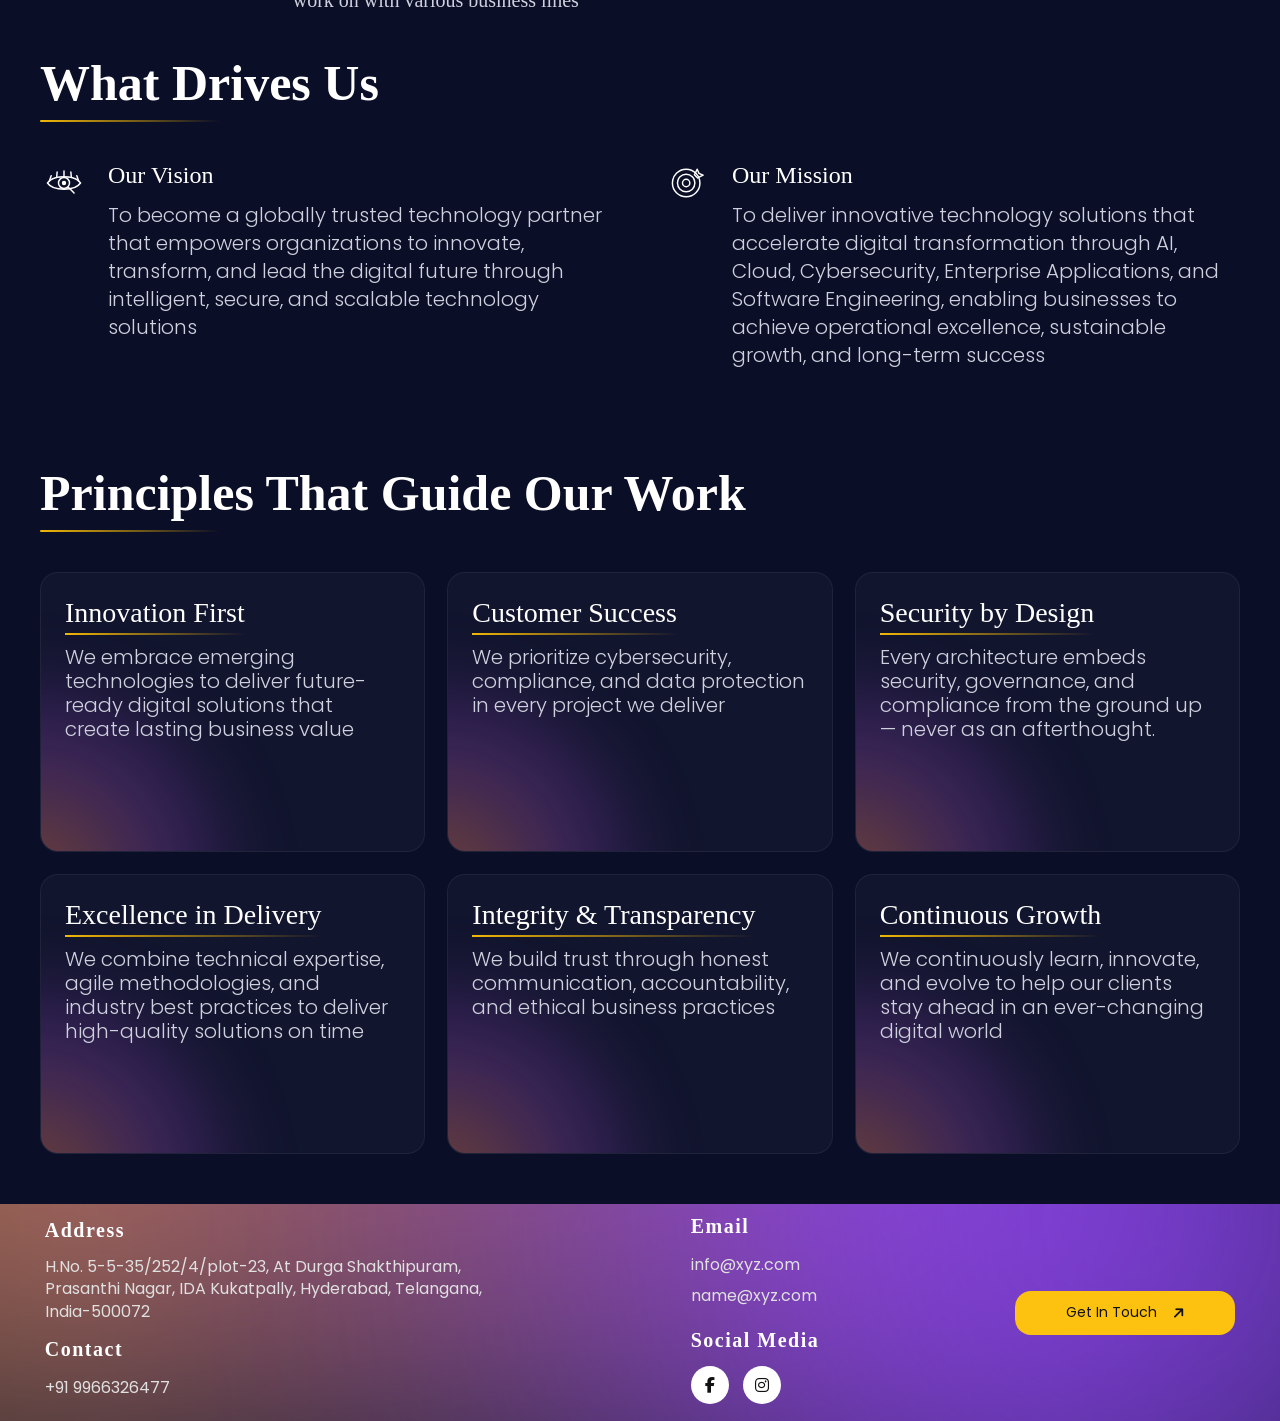
==== commit 2178ab1b: ".html removed" ====
--- a/aboutus.html
+++ b/aboutus.html
@@ -38,12 +38,12 @@
                 <nav class="desktop-nav">
                     <ul>
                         <li><a href=".">Home</a></li>
-                        <li><a href="./aboutus.html">About</a></li>
-                        <li><a href="./services.html">Services</a></li>
-                        <li><a href="./projects.html">Projects</a></li>
+                        <li><a href="./aboutus">About</a></li>
+                        <li><a href="./services">Services</a></li>
+                        <li><a href="./projects">Projects</a></li>
                     </ul>
                 </nav>
-                <a href="./contact.html" class="contact-btn">
+                <a href="./contact" class="contact-btn">
                     Contact Us
                     <i class="fa-solid fa-arrow-right"></i>
                 </a>
@@ -62,10 +62,10 @@
             <nav class="mobile-menu" id="mobileMenu">
                 <ul class="mobile-menu-list">
                     <li><a href="." class="mobile-menu-link">Home</a></li>
-                    <li><a href="./aboutus.html" class="mobile-menu-link">About</a></li>
-                    <li><a href="./services.html" class="mobile-menu-link">Services</a></li>
-                    <li><a href="./projects.html" class="mobile-menu-link">Projects</a></li>
-                    <li><a class="mobile-contact-btn" href="./contact.html">Contact Us</a></li>
+                    <li><a href="./aboutus" class="mobile-menu-link">About</a></li>
+                    <li><a href="./services" class="mobile-menu-link">Services</a></li>
+                    <li><a href="./projects" class="mobile-menu-link">Projects</a></li>
+                    <li><a class="mobile-contact-btn" href="./contact">Contact Us</a></li>
                 </ul>
             </nav>
         </header>
@@ -388,7 +388,7 @@
 
                     <div class="footer-column footer-action">
 
-                        <a href="./contact.html" class="explore-btn">
+                        <a href="./contact" class="explore-btn">
                             Get In Touch
                             <i class="fa-solid fa-arrow-right"></i>
                         </a>
--- a/assets/css/home.css
+++ b/assets/css/home.css
@@ -24,7 +24,7 @@
     display: flex;
     height: 100%;
     width: fit-content;
-    animation: heroSlide 18s infinite;
+    animation: heroSlide 30s linear infinite;
 }
 
 .slide {
@@ -127,7 +127,7 @@
 }
 
 .hero-info h1.is-active .line span {
-    animation: riseUp 0.7s cubic-bezier(0.22, 1, 0.36, 1) forwards;
+    animation: riseUp .8s cubic-bezier(.22, 1, .36, 1) forwards;
 }
 
 .hero-info h1.is-active .line:nth-child(2) span {
@@ -168,13 +168,15 @@
     line-height: 1.8;
     font-family: 'Poppins', sans-serif;
     margin: 0;
-    transition: opacity 0.6s ease, transform 0.6s ease;
+    transition:
+        opacity .35s ease,
+        transform .35s ease;
     transform: translateY(0);
 }
 
 .hero-info p.is-fading {
     opacity: 0;
-    transform: translateY(8px);
+    transform: translateY(20px);
 }
 
 /* ==========================================
@@ -235,43 +237,44 @@
 /* ==========================================
    ANIMATION
 ========================================== */
-
 @keyframes heroSlide {
 
-    /* Banner 1 stays */
+    /* Slide 1 */
     0%,
-    25% {
+    16% {
         transform: translateX(0);
     }
 
-    /* Slide to Banner 2 */
-    30% {
+    /* Move to Slide 2 */
+    20%,
+    36% {
         transform: translateX(-100vw);
     }
 
-    /* Banner 2 stays */
-    35%,
-    60% {
-        transform: translateX(-100vw);
-    }
-
-    /* Slide to Banner 3 */
-    65% {
+    /* Move to Slide 3 */
+    40%,
+    56% {
         transform: translateX(-200vw);
     }
 
-    /* Banner 3 stays */
-    70%,
-    95% {
-        transform: translateX(-200vw);
-    }
-
-    /* Move to duplicated Banner 1 */
+    /* Move to Slide 4 */
+    60%,
+    76% {
+        transform: translateX(-300vw);
+    }
+
+    /* Move to Slide 5 */
+    80%,
+    96% {
+        transform: translateX(-400vw);
+    }
+
+    /* Move to duplicated Slide 1 */
     100% {
-        transform: translateX(-300vw);
-    }
-}
-
+        transform: translateX(-500vw);
+    }
+
+}
 
 /********************** ABOUT US SECTION */
 .about-highlight-section {
@@ -542,7 +545,7 @@
     margin-bottom: 40px;
 }
 
-.explore-btn {
+/* .explore-btn {
     display: inline-flex;
     align-items: center;
     gap: 12px;
@@ -552,7 +555,7 @@
     text-decoration: none;
     border-radius: 14px;
     font-weight: 600;
-}
+} */
 
 .explore-btn i {
     font-size: 14px;
--- a/assets/css/responsive/full-hd.css
+++ b/assets/css/responsive/full-hd.css
@@ -69,13 +69,13 @@
     .service-card {
         gap: 60px;
         padding: 32px;
-        border-radius: 40px;
-        margin-top: 5%;
-        height: 500px;
+        border-radius: 0px;
+        margin-top: 3%;
+        height: 70vh;
     }
 
     .service-image img {
-        height: 400px;
+        height: 100%;
     }
 
     .service-content h3 {
--- a/assets/css/responsive/hd.css
+++ b/assets/css/responsive/hd.css
@@ -130,8 +130,8 @@
     .service-card {
         gap: 48px;
         /* padding: 15px; */
-        border-radius: 20px;
-        top: 15%;
+        border-radius: 0px;
+        top: 10%;
     }
 
     .service-image {
@@ -207,13 +207,13 @@
     .cards-pin {
         height: 540px;
         top: 80px;
-        border-radius: 32px;
+        border-radius: 0px;
     }
 
     .project-card {
         height: 540px;
         grid-template-columns: 44% 56%;
-        border-radius: 32px;
+        border-radius: 0px;
     }
 
     .project-content {
